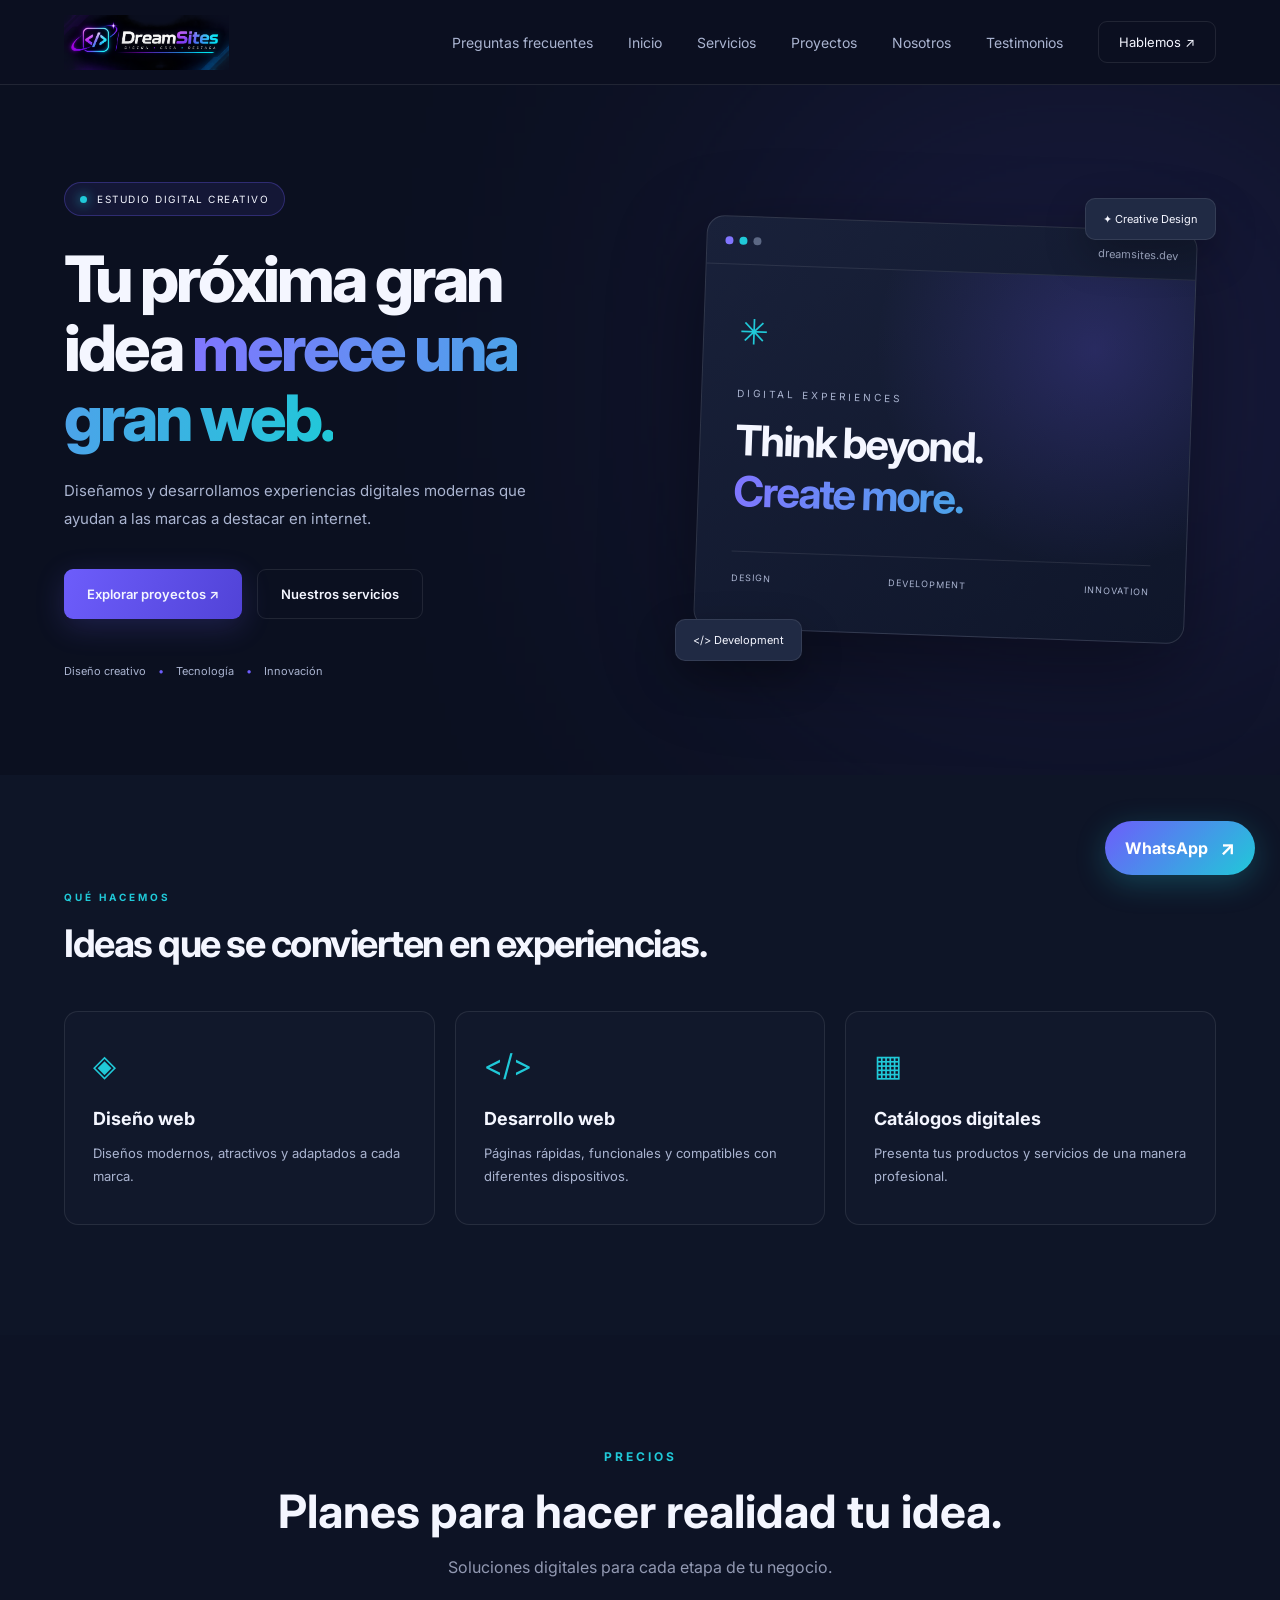
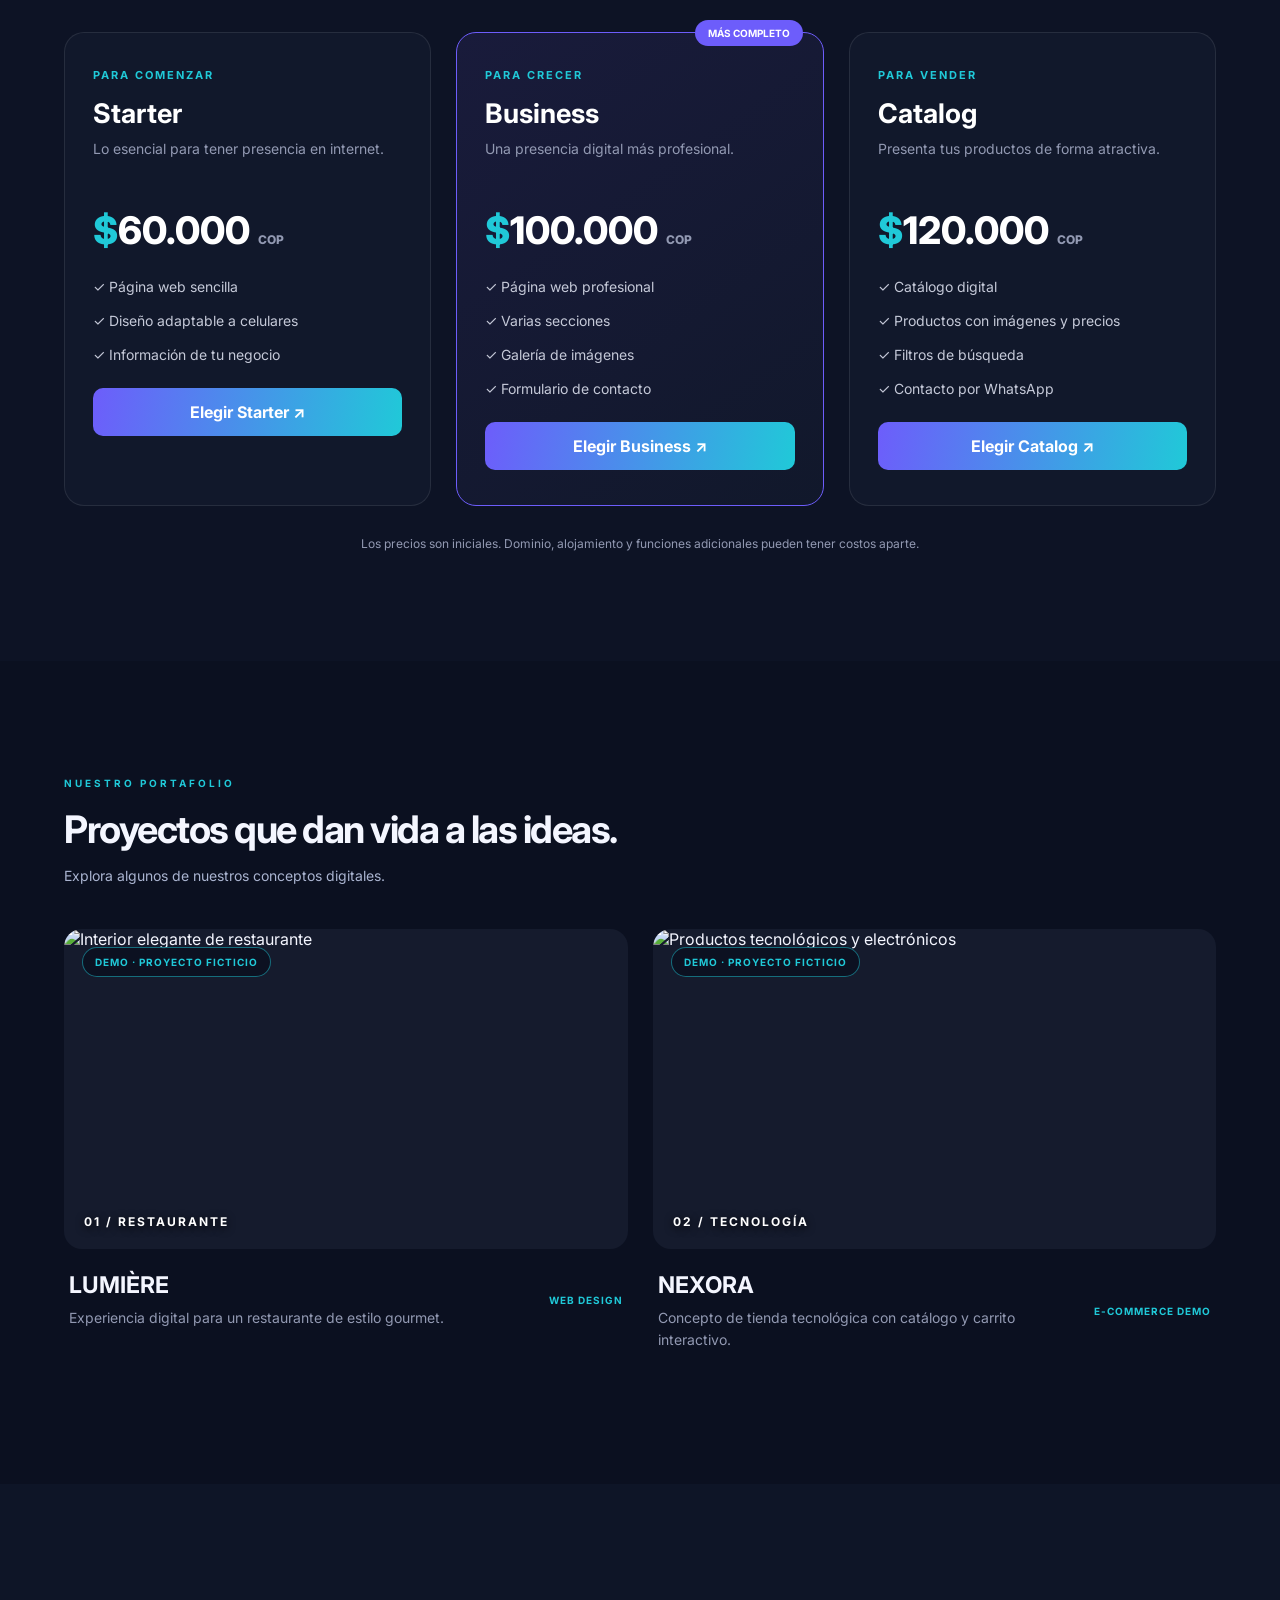
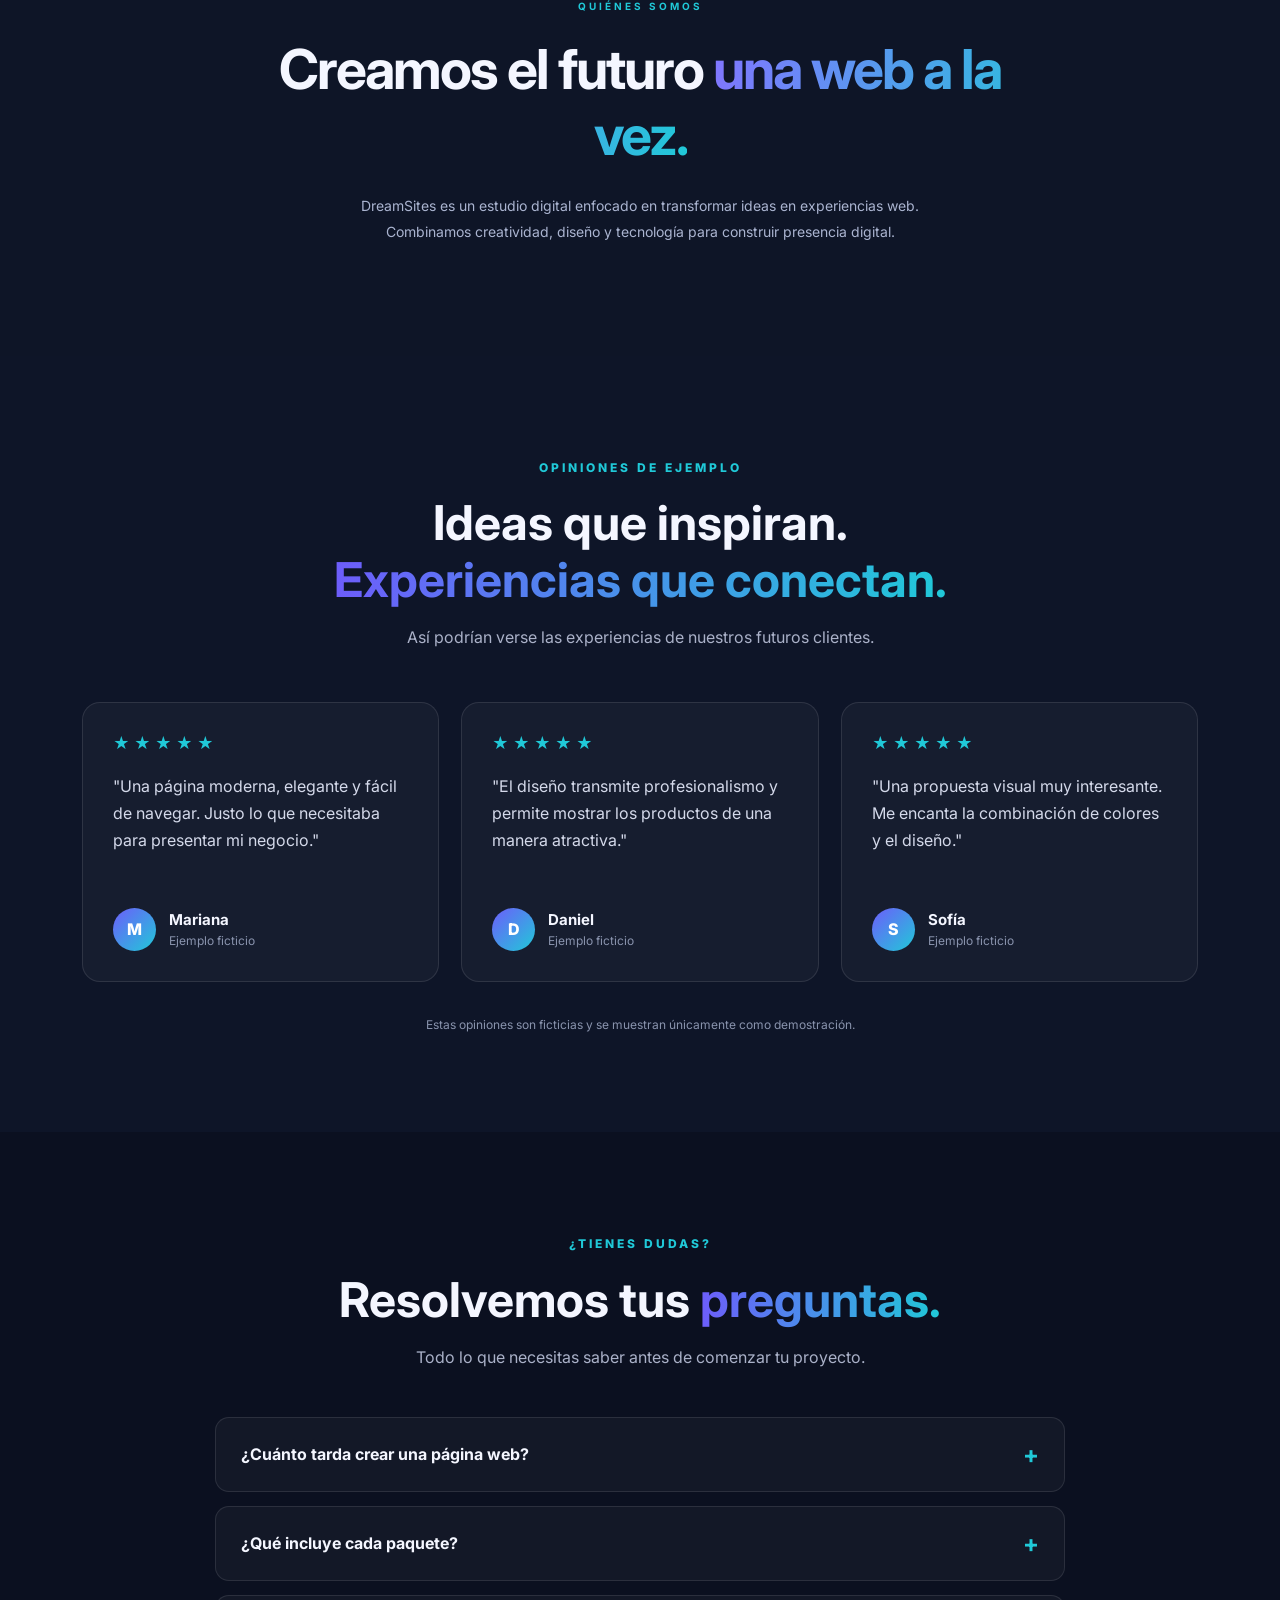
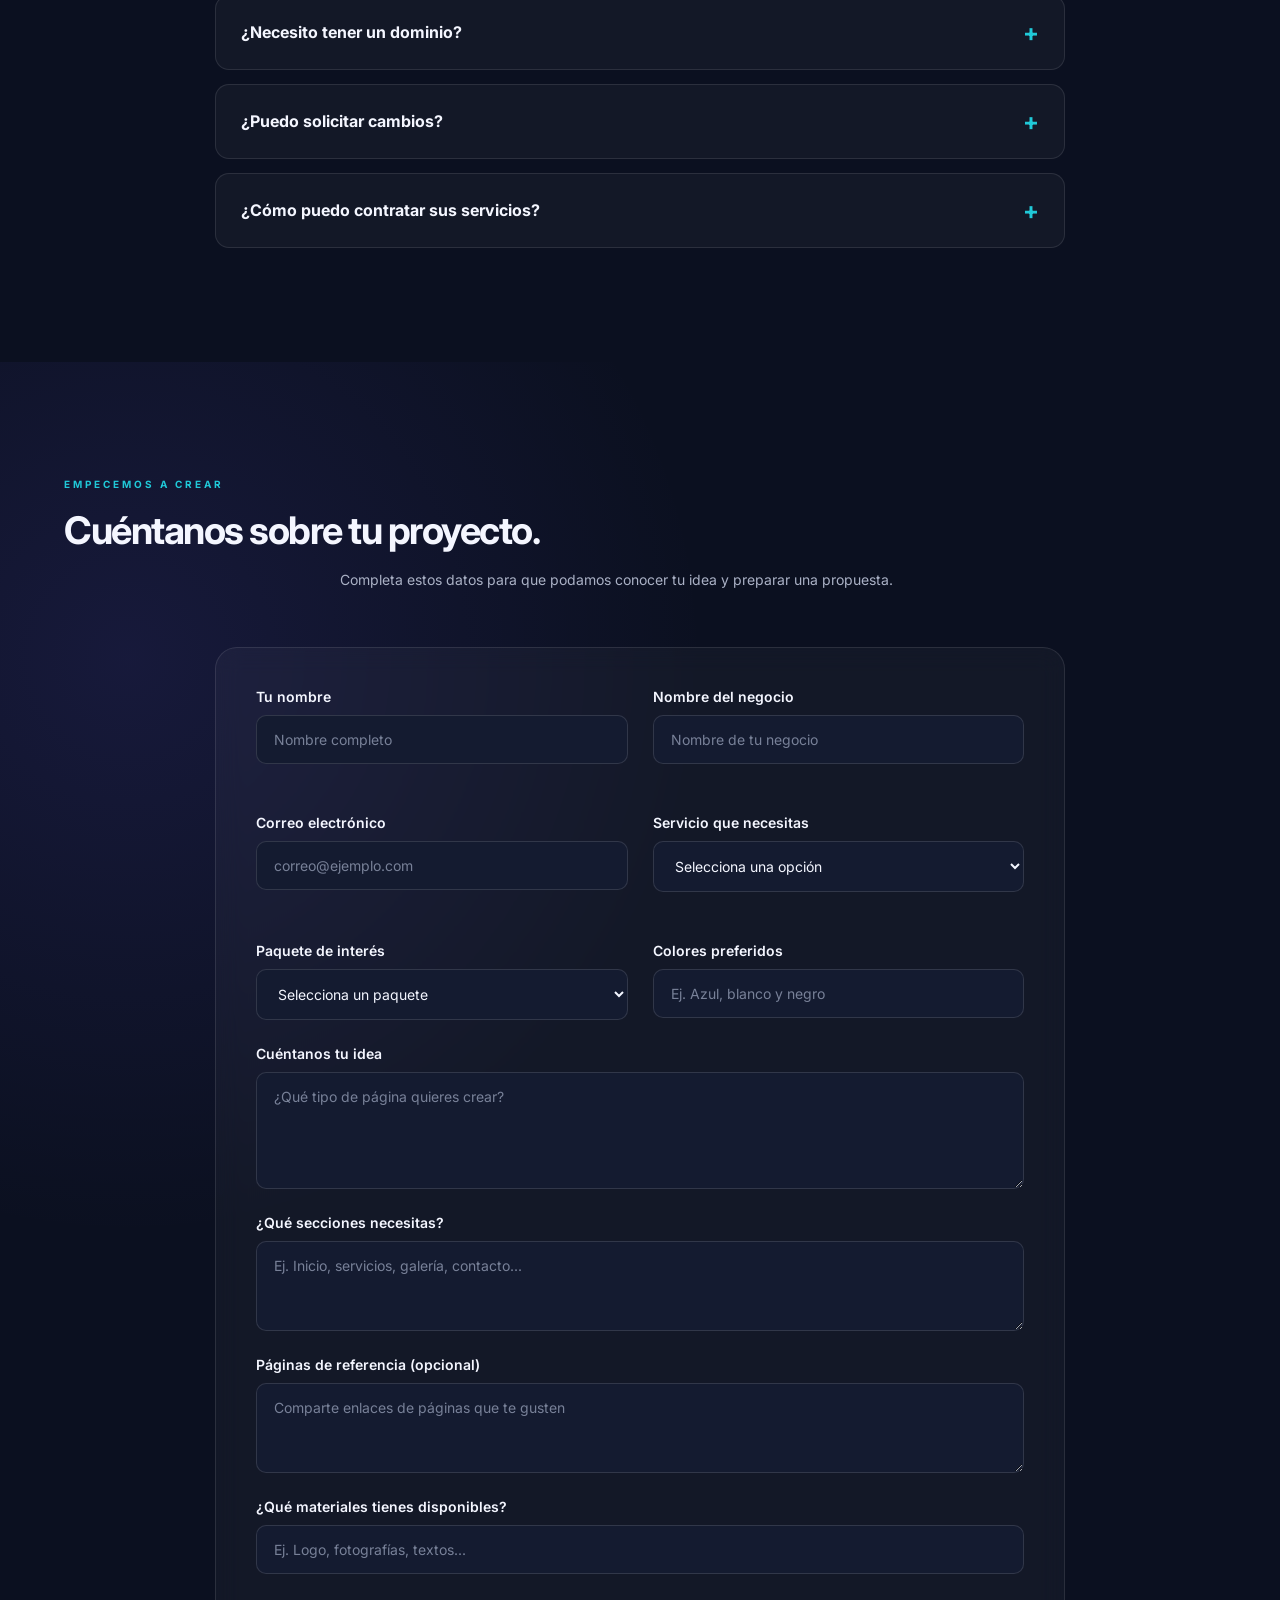
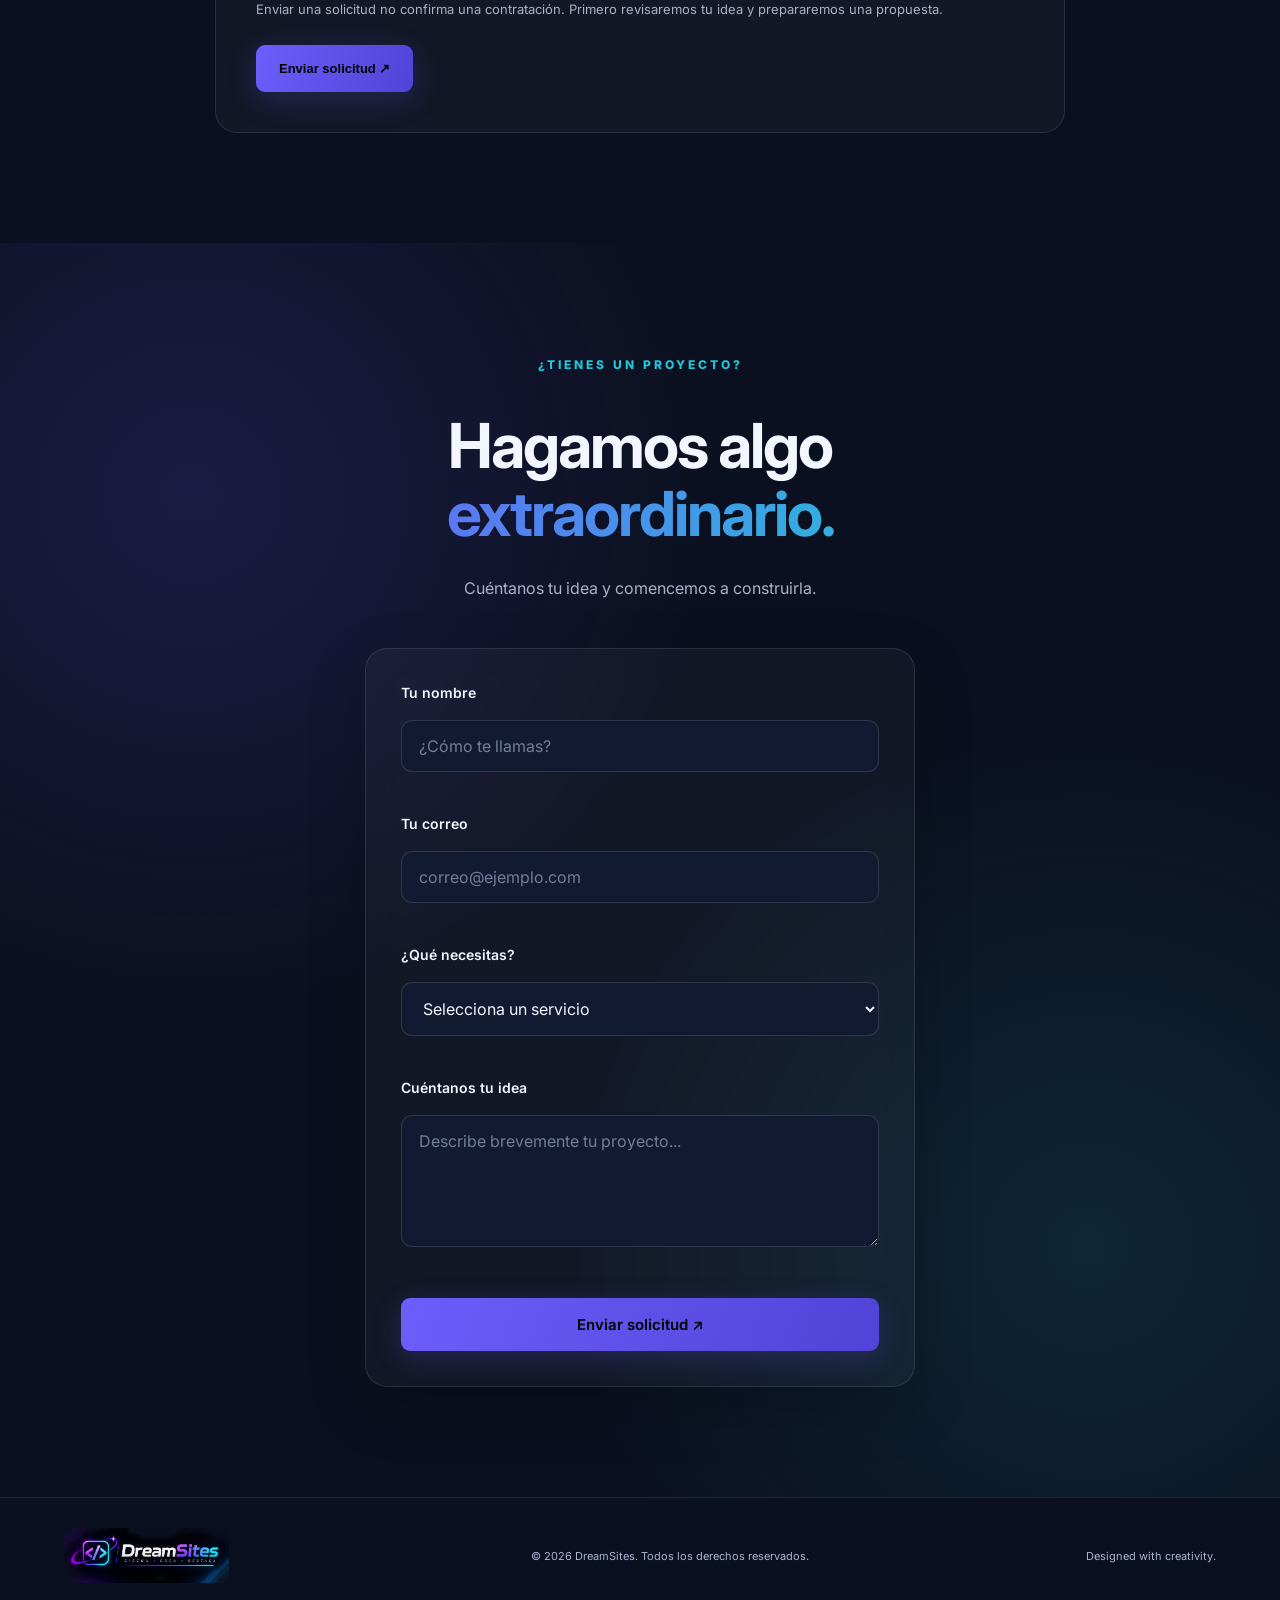
==== index.html @ 131d29bd "Add files via upload" ====
<!DOCTYPE html>
<html lang="es">

<head>
    <meta charset="UTF-8">
    <meta name="google-site-verification" content="jNovLh19y_DhCinlGGL9Z2XGXpUxKB0JKY3QW1xtzkI" />
    <meta name="viewport" content="width=device-width, initial-scale=1.0">

    <title>DreamSites | Diseño y desarrollo web</title>

    <meta name="description" content="En DreamSites diseñamos y desarrollamos páginas web modernas, profesionales y adaptadas a tu negocio. Convierte tus ideas en experiencias digitales.">

    <meta name="robots" content="index, follow">
    <meta name="author" content="DreamSites">
    <meta name="theme-color" content="#0B1020">

    <!-- Open Graph: vista previa al compartir -->
    <meta property="og:type" content="website">
    <meta property="og:title" content="DreamSites | Diseño web profesional">
    <meta property="og:description" content="Diseñamos experiencias digitales modernas para negocios y marcas.">
    <meta property="og:url" content="https://dreamsites-studio.github.io/dreamsites/">
    <meta property="og:image" content="https://dreamsites-studio.github.io/dreamsites/assets/dreamsites-logo.png">

    <!-- Icono -->
    <link rel="icon" type="image/png" href="assets/favicon.png">

    <!-- Estilos -->
    <link rel="stylesheet" href="styles.css">

    <!-- Fuentes -->
    <link rel="preconnect" href="https://fonts.googleapis.com">
    <link rel="preconnect" href="https://fonts.gstatic.com" crossorigin>
    <link href="https://fonts.googleapis.com/css2?family=Inter:wght@400;500;600;700;800&display=swap" rel="stylesheet">
</head>


<body>

    <!-- NAVBAR -->
    
<header class="navbar">
    <div class="container nav-content">

        <a href="#inicio" class="logo">
    <img src="assets/dreamsites-logo.png"
         alt="DreamSites"
         class="logo-image">
</a>
        <div class="nav-menu" id="nav-menu">

            <nav class="nav-links">
                <a href="#faq">Preguntas frecuentes</a>
                <a href="#inicio">Inicio</a>
                <a href="#servicios">Servicios</a>
                <a href="#proyectos">Proyectos</a>
                <a href="#nosotros">Nosotros</a>
                <a href="#testimonios">Testimonios</a>
            </nav>

            <a href="#contacto" class="nav-button">
                Hablemos <span>↗</span>
            </a>

        </div>

        <button class="nav-toggle"
                id="nav-toggle"
                aria-label="Abrir menú"
                aria-expanded="false"
                aria-controls="nav-menu">
            <span></span>
            <span></span>
            <span></span>
        </button>

    </div>
</header>



    <!-- HERO -->
    <main>

        <section class="hero" id="inicio">

            <div class="hero-glow"></div>

            <div class="container hero-content">

                <div class="hero-text">

                    <div class="hero-label">
                        <span class="status-dot"></span>
                        ESTUDIO DIGITAL CREATIVO
                    </div>

                    <h1>
                        Tu próxima gran idea
                        <span>merece una gran web.</span>
                    </h1>

                    <p>
                        Diseñamos y desarrollamos experiencias digitales
                        modernas que ayudan a las marcas a destacar
                        en internet.
                    </p>

                    <div class="hero-buttons">

                        <a href="#proyectos" class="primary-button">
                            Explorar proyectos ↗
                        </a>

                        <a href="#servicios" class="secondary-button">
                            Nuestros servicios
                        </a>

                    </div>

                    <div class="hero-trust">
                        Diseño creativo <span>•</span>
                        Tecnología <span>•</span>
                        Innovación
                    </div>

                </div>

                <div class="hero-visual">

                    <div class="visual-card">

                        <div class="visual-top">
                            <div class="window-dots">
                                <span></span>
                                <span></span>
                                <span></span>
                            </div>

                            <span>dreamsites.dev</span>
                        </div>

                        <div class="visual-content">

                            <div class="visual-icon">✳</div>

                            <div class="visual-small">
                                DIGITAL EXPERIENCES
                            </div>

                            <h2>Think beyond.</h2>

                            <h2 class="gradient-text">
                                Create more.
                            </h2>

                            <div class="visual-line"></div>

                            <div class="visual-bottom">
                                <span>DESIGN</span>
                                <span>DEVELOPMENT</span>
                                <span>INNOVATION</span>
                            </div>

                        </div>

                    </div>

                    <div class="floating-tag tag-one">
                        ✦ Creative Design
                    </div>

                    <div class="floating-tag tag-two">
                        &lt;/&gt; Development
                    </div>

                </div>

            </div>

        </section>


        <!-- SERVICIOS -->
        <section class="services" id="servicios">
            <div class="container">

                <div class="section-heading">
                    <span>QUÉ HACEMOS</span>
                    <h2>Ideas que se convierten en experiencias.</h2>
                </div>

                <div class="service-grid">

                    <article class="service-card">
                        <div class="service-icon">◈</div>
                        <h3>Diseño web</h3>
                        <p>Diseños modernos, atractivos y adaptados a cada marca.</p>
                    </article>

                    <article class="service-card">
                        <div class="service-icon">&lt;/&gt;</div>
                        <h3>Desarrollo web</h3>
                        <p>Páginas rápidas, funcionales y compatibles con diferentes dispositivos.</p>
                    </article>

                    <article class="service-card">
                        <div class="service-icon">▦</div>
                        <h3>Catálogos digitales</h3>
                        <p>Presenta tus productos y servicios de una manera profesional.</p>
                    </article>

                </div>

            </div>
        </section>
        

<!-- PLANES Y PRECIOS -->
<section class="pricing-section" id="precios">
    <div class="container">

        <div class="section-header">
            <span class="section-tag">PRECIOS</span>
            <h2>Planes para hacer realidad tu idea.</h2>
            <p>Soluciones digitales para cada etapa de tu negocio.</p>
        </div>

        <div class="pricing-grid">

            <article class="pricing-card">
                <span class="pricing-label">PARA COMENZAR</span>
                <h3>Starter</h3>
                <p class="pricing-description">
                    Lo esencial para tener presencia en internet.
                </p>
                <div class="pricing-price">
                    <span>$</span>60.000
                    <small>COP</small>
                </div>
                <ul>
                    <li>✓ Página web sencilla</li>
                    <li>✓ Diseño adaptable a celulares</li>
                    <li>✓ Información de tu negocio</li>
                </ul>
                <a href="#contacto" class="pricing-button">
                    Elegir Starter ↗
                </a>
            </article>

            <article class="pricing-card featured">
                <span class="pricing-badge">MÁS COMPLETO</span>
                <span class="pricing-label">PARA CRECER</span>
                <h3>Business</h3>
                <p class="pricing-description">
                    Una presencia digital más profesional.
                </p>
                <div class="pricing-price">
                    <span>$</span>100.000
                    <small>COP</small>
                </div>
                <ul>
                    <li>✓ Página web profesional</li>
                    <li>✓ Varias secciones</li>
                    <li>✓ Galería de imágenes</li>
                    <li>✓ Formulario de contacto</li>
                </ul>
                <a href="#contacto" class="pricing-button">
                    Elegir Business ↗
                </a>
            </article>

            <article class="pricing-card">
                <span class="pricing-label">PARA VENDER</span>
                <h3>Catalog</h3>
                <p class="pricing-description">
                    Presenta tus productos de forma atractiva.
                </p>
                <div class="pricing-price">
                    <span>$</span>120.000
                    <small>COP</small>
                </div>
                <ul>
                    <li>✓ Catálogo digital</li>
                    <li>✓ Productos con imágenes y precios</li>
                    <li>✓ Filtros de búsqueda</li>
                    <li>✓ Contacto por WhatsApp</li>
                </ul>
                <a href="#contacto" class="pricing-button">
                    Elegir Catalog ↗
                </a>
            </article>

        </div>

        <p class="pricing-note">
            Los precios son iniciales. Dominio, alojamiento y funciones
            adicionales pueden tener costos aparte.
        </p>

    </div>
</section>



        
<!-- PORTAFOLIO -->
<section class="projects" id="proyectos">
    <div class="container">

        <div class="section-heading">
            <span>NUESTRO PORTAFOLIO</span>
            <h2>Proyectos que dan vida a las ideas.</h2>
            <p>Explora algunos de nuestros conceptos digitales.</p>
        </div>

        <div class="projects-grid">

            <!-- LUMIÈRE -->
            <article class="project-card">

                <a
                    href="https://dreamsites-studio.github.io/dreamsites/restaurante/"
                    target="_blank"
                    rel="noopener noreferrer"
                    class="portfolio-link"
                >
                    <div class="portfolio-image">
                        <img
                            src="https://images.unsplash.com/photo-1414235077428-338989a2e8c0?w=1000"
                            alt="Interior elegante de restaurante"
                        >

                        <span class="demo-label">
                            DEMO · PROYECTO FICTICIO
                        </span>

                        <span class="portfolio-number">01 / RESTAURANTE</span>

                        <div class="portfolio-overlay">
                            <span>Ver proyecto ↗</span>
                        </div>
                    </div>
                </a>

                <div class="portfolio-info">
                    <div>
                        <h3>LUMIÈRE</h3>
                        <p>
                            Experiencia digital para un restaurante
                            de estilo gourmet.
                        </p>
                    </div>
                    <span class="portfolio-category">WEB DESIGN</span>
                </div>

            </article>

            <!-- NEXORA -->
            <article class="project-card">

                <a
                    href="https://dreamsites-studio.github.io/dreamsites/nexora/"
                    target="_blank"
                    rel="noopener noreferrer"
                    class="portfolio-link"
                >
                    <div class="portfolio-image">
                        <img
                            src="https://images.unsplash.com/photo-1498049794561-7780e7231661?w=1000"
                            alt="Productos tecnológicos y electrónicos"
                        >

                        <span class="demo-label">
                            DEMO · PROYECTO FICTICIO
                        </span>

                        <span class="portfolio-number">02 / TECNOLOGÍA</span>

                        <div class="portfolio-overlay">
                            <span>Ver proyecto ↗</span>
                        </div>
                    </div>
                </a>

                <div class="portfolio-info">
                    <div>
                        <h3>NEXORA</h3>
                        <p>
                            Concepto de tienda tecnológica con
                            catálogo y carrito interactivo.
                        </p>
                    </div>
                    <span class="portfolio-category">E-COMMERCE DEMO</span>
                </div>

            </article>

        </div>

    </div>
</section>



        <!-- NOSOTROS -->
        <section class="about" id="nosotros">
            <div class="container about-content">

                <span>QUIÉNES SOMOS</span>

                <h2>
                    Creamos el futuro
                    <span>una web a la vez.</span>
                </h2>

                <p>
                    DreamSites es un estudio digital enfocado en
                    transformar ideas en experiencias web.
                    Combinamos creatividad, diseño y tecnología
                    para construir presencia digital.
                </p>

            </div>
        </section>


        <!-- CONTACTO -->
        
<section class="testimonials" id="testimonios">
    <div class="container">

        <div class="testimonials-heading">
            <span>OPINIONES DE EJEMPLO</span>
            <h2>Ideas que inspiran.<br>
                <span>Experiencias que conectan.</span>
            </h2>
            <p>Así podrían verse las experiencias de nuestros futuros clientes.</p>
        </div>

        <div class="testimonials-grid">

            <article class="testimonial-card">
                <div class="testimonial-stars">★★★★★</div>
                <p>
                    "Una página moderna, elegante y fácil de navegar.
                    Justo lo que necesitaba para presentar mi negocio."
                </p>
                <div class="testimonial-author">
                    <div class="testimonial-avatar">M</div>
                    <div>
                        <h3>Mariana</h3>
                        <span>Ejemplo ficticio</span>
                    </div>
                </div>
            </article>

            <article class="testimonial-card">
                <div class="testimonial-stars">★★★★★</div>
                <p>
                    "El diseño transmite profesionalismo y permite
                    mostrar los productos de una manera atractiva."
                </p>
                <div class="testimonial-author">
                    <div class="testimonial-avatar">D</div>
                    <div>
                        <h3>Daniel</h3>
                        <span>Ejemplo ficticio</span>
                    </div>
                </div>
            </article>

            <article class="testimonial-card">
                <div class="testimonial-stars">★★★★★</div>
                <p>
                    "Una propuesta visual muy interesante.
                    Me encanta la combinación de colores y el diseño."
                </p>
                <div class="testimonial-author">
                    <div class="testimonial-avatar">S</div>
                    <div>
                        <h3>Sofía</h3>
                        <span>Ejemplo ficticio</span>
                    </div>
                </div>
            </article>

        </div>

        <p class="testimonial-notice">
            Estas opiniones son ficticias y se muestran únicamente como demostración.
        </p>

    </div>
</section>

<section class="faq" id="faq">
    <div class="container">

        <div class="faq-heading">
            <span>¿TIENES DUDAS?</span>
            <h2>Resolvemos tus <span>preguntas.</span></h2>
            <p>Todo lo que necesitas saber antes de comenzar tu proyecto.</p>
        </div>

        <div class="faq-list">

            <details class="faq-item">
                <summary>¿Cuánto tarda crear una página web?</summary>
                <p>
                    Depende de la complejidad del proyecto y del contenido.
                    Antes de comenzar, acordaremos un plazo de entrega.
                </p>
            </details>

            <details class="faq-item">
                <summary>¿Qué incluye cada paquete?</summary>
                <p>
                    Cada paquete tiene diferentes características.
                    Puedes consultar nuestra sección de precios para conocer
                    los servicios incluidos.
                </p>
            </details>

            <details class="faq-item">
                <summary>¿Necesito tener un dominio?</summary>
                <p>
                    No necesariamente. Podemos comenzar con una dirección
                    gratuita. Si deseas un dominio propio, su costo se cotiza
                    por separado.
                </p>
            </details>

            <details class="faq-item">
                <summary>¿Puedo solicitar cambios?</summary>
                <p>
                    ¡Claro! Podemos acordar revisiones y ajustes durante
                    el desarrollo del proyecto.
                </p>
            </details>

            <details class="faq-item">
                <summary>¿Cómo puedo contratar sus servicios?</summary>
                <p>
                    Puedes escribirnos mediante nuestro formulario de contacto
                    o el botón de WhatsApp para conversar sobre tu idea.
                </p>
            </details>

        </div>

    </div>
</section>


<!-- FORMULARIO DE PROYECTOS -->
<section class="project-request" id="nuevo-proyecto">
    <div class="container">

        <div class="section-heading">
            <span>EMPECEMOS A CREAR</span>
            <h2>Cuéntanos sobre tu proyecto.</h2>
            <p>
                Completa estos datos para que podamos conocer
                tu idea y preparar una propuesta.
            </p>
        </div>

        <form class="project-form" id="project-form">

            <div class="form-grid">

                <div class="form-group">
                    <label for="project-client">Tu nombre</label>
                    <input type="text" id="project-client"
                        placeholder="Nombre completo" required>
                </div>

                <div class="form-group">
                    <label for="project-business">Nombre del negocio</label>
                    <input type="text" id="project-business"
                        placeholder="Nombre de tu negocio">
                </div>

                <div class="form-group">
                    <label for="project-email">Correo electrónico</label>
                    <input type="email" id="project-email"
                        placeholder="correo@ejemplo.com" required>
                </div>

                <div class="form-group">
                    <label for="project-service">Servicio que necesitas</label>
                    <select id="project-service" required>
                        <option value="">Selecciona una opción</option>
                        <option value="Diseño web">Diseño web</option>
                        <option value="Desarrollo web">Desarrollo web</option>
                        <option value="Catálogo digital">Catálogo digital</option>
                        <option value="Otro">Otro</option>
                    </select>
                </div>

                <div class="form-group">
                    <label for="project-package">Paquete de interés</label>
                    <select id="project-package" required>
                        <option value="">Selecciona un paquete</option>
                        <option value="Starter">Starter</option>
                        <option value="Business">Business</option>
                        <option value="Catalog">Catalog</option>
                        <option value="No estoy seguro">No estoy seguro</option>
                    </select>
                </div>

                <div class="form-group">
                    <label for="project-colors">Colores preferidos</label>
                    <input type="text" id="project-colors"
                        placeholder="Ej. Azul, blanco y negro">
                </div>

            </div>

            <div class="form-group">
                <label for="project-description">
                    Cuéntanos tu idea
                </label>
                <textarea id="project-description" rows="5"
                    placeholder="¿Qué tipo de página quieres crear?"
                    required></textarea>
            </div>

            <div class="form-group">
                <label for="project-sections">
                    ¿Qué secciones necesitas?
                </label>
                <textarea id="project-sections" rows="3"
                    placeholder="Ej. Inicio, servicios, galería, contacto..."></textarea>
            </div>

            <div class="form-group">
                <label for="project-references">
                    Páginas de referencia (opcional)
                </label>
                <textarea id="project-references" rows="2"
                    placeholder="Comparte enlaces de páginas que te gusten"></textarea>
            </div>

            <div class="form-group">
                <label for="project-materials">
                    ¿Qué materiales tienes disponibles?
                </label>
                <input type="text" id="project-materials"
                    placeholder="Ej. Logo, fotografías, textos...">
            </div>

            <p class="form-notice">
                Enviar una solicitud no confirma una contratación.
                Primero revisaremos tu idea y prepararemos una propuesta.
            </p>

            <button type="submit" class="primary-button">
                Enviar solicitud ↗
            </button>

        </form>
    </div>
</section>


<section class="contact" id="contacto">
    <div class="container contact-content">

        <span>¿TIENES UN PROYECTO?</span>

        <h2>
            Hagamos algo
            <span>extraordinario.</span>
        </h2>

        <p>Cuéntanos tu idea y comencemos a construirla.</p>

        <form class="contact-form" id="contact-form">

            <div class="form-group">
                <label for="client-name">Tu nombre</label>
                <input
                    type="text"
                    id="client-name"
                    placeholder="¿Cómo te llamas?"
                    required
                >
            </div>

            <div class="form-group">
                <label for="client-email">Tu correo</label>
                <input
                    type="email"
                    id="client-email"
                    placeholder="correo@ejemplo.com"
                    required
                >
            </div>

            <div class="form-group">
                <label for="project-type">¿Qué necesitas?</label>
                <select id="project-type" required>
                    <option value="">Selecciona un servicio</option>
                    <option value="Diseño web">Diseño web</option>
                    <option value="Desarrollo web">Desarrollo web</option>
                    <option value="Catálogo digital">Catálogo digital</option>
                    <option value="Otro proyecto">Otro proyecto</option>
                </select>
            </div>

            <div class="form-group">
                <label for="client-message">Cuéntanos tu idea</label>
                <textarea
                    id="client-message"
                    rows="5"
                    placeholder="Describe brevemente tu proyecto..."
                    required
                ></textarea>
            </div>

            <button type="submit" class="primary-button">
                Enviar solicitud ↗
            </button>

        </form>

    </div>
</section>


    </main>


    <!-- FOOTER -->
    <footer class="footer">
        <div class="container footer-content">

            <a href="#inicio" class="logo">
    <img src="assets/dreamsites-logo.png"
         alt="DreamSites"
         class="logo-image">



</a>

            <p>© 2026 DreamSites. Todos los derechos reservados.</p>

            <span>Designed with creativity.</span>

        </div>
    </footer>

    <script src="script.js"></script>

<a
    href="https://wa.me/573053155801?text=Hola%2C%20quiero%20informaci%C3%B3n%20sobre%20sus%20servicios."
    class="whatsapp-float"
    target="_blank"
    rel="noopener noreferrer"
    aria-label="Contactar por WhatsApp"
>
    <span>WhatsApp</span>
    <strong>↗</strong>
</a>

</body>
</html>
---- styles.css ----
/* =========================
   DREAMSITES - MAIN STYLES
========================= */

:root {
    --background: #0B1020;
    --surface: #11182B;
    --primary: #6D5DFB;
    --cyan: #20C9D8;
    --text: #F4F6FF;
    --muted: #AAB4D0;
    --border: rgba(255,255,255,0.09);
}

* {
    margin: 0;
    padding: 0;
    box-sizing: border-box;
}

html {
    scroll-behavior: smooth;
}

body {
    background: var(--background);
    color: var(--text);
    font-family: 'Inter', sans-serif;
    overflow-x: hidden;
}

a {
    text-decoration: none;
    color: inherit;
}

.container {
    width: min(1160px, 90%);
    margin: auto;
}

/* NAVBAR */

.navbar {
    height: 85px;
    display: flex;
    align-items: center;
    border-bottom: 1px solid var(--border);
    position: relative;
    z-index: 10;
    background: rgba(11,16,32,0.85);
}

.nav-content {
    display: flex;
    align-items: center;
    justify-content: space-between;
}

.logo {
    display: flex;
    align-items: center;
    gap: 10px;
    font-size: 23px;
    font-weight: 800;
    letter-spacing: -1px;
}

.logo-icon {
    background: linear-gradient(135deg, var(--primary), var(--cyan));
    color: white;
    padding: 9px;
    border-radius: 10px;
    font-size: 15px;
}

.nav-links {
    display: flex;
    gap: 35px;
    color: var(--muted);
    font-size: 14px;
}

.nav-links a {
    transition: color 0.3s;
}

.nav-links a:hover {
    color: white;
}

.nav-button {
    padding: 12px 20px;
    border: 1px solid var(--border);
    border-radius: 9px;
    font-size: 13px;
    transition: 0.3s;
}

.nav-button:hover {
    background: var(--primary);
    border-color: var(--primary);
}

/* HERO */

.hero {
    min-height: 690px;
    display: flex;
    align-items: center;
    position: relative;
    overflow: hidden;
}

.hero-glow {
    position: absolute;
    width: 600px;
    height: 600px;
    background: var(--primary);
    filter: blur(180px);
    opacity: 0.17;
    right: -100px;
    top: 0;
    pointer-events: none;
}

.hero-content {
    display: grid;
    grid-template-columns: 1fr 1fr;
    align-items: center;
    gap: 70px;
    position: relative;
    z-index: 1;
}

.hero-label {
    display: inline-flex;
    align-items: center;
    gap: 10px;
    padding: 10px 15px;
    background: rgba(109,93,251,0.10);
    border: 1px solid rgba(109,93,251,0.3);
    border-radius: 50px;
    font-size: 10px;
    letter-spacing: 1.5px;
    margin-bottom: 28px;
}

.status-dot {
    width: 7px;
    height: 7px;
    background: var(--cyan);
    border-radius: 50%;
    box-shadow: 0 0 12px var(--cyan);
}

.hero h1 {
    font-size: clamp(42px, 5vw, 65px);
    line-height: 1.08;
    letter-spacing: -3px;
    font-weight: 800;
}

.hero h1 span,
.gradient-text,
.about h2 span,
.contact h2 span {
    background: linear-gradient(100deg, #8175FF, #20C9D8);
    -webkit-background-clip: text;
    background-clip: text;
    color: transparent;
}

.hero-text > p {
    margin-top: 25px;
    color: var(--muted);
    font-size: 15px;
    line-height: 1.9;
    max-width: 490px;
}

.hero-buttons {
    display: flex;
    gap: 15px;
    margin-top: 35px;
    flex-wrap: wrap;
}

.primary-button,
.secondary-button {
    display: inline-flex;
    align-items: center;
    justify-content: center;
    padding: 16px 23px;
    border-radius: 9px;
    font-size: 13px;
    font-weight: 600;
    transition: 0.3s;
}

.primary-button {
    background: linear-gradient(110deg, var(--primary), #5143D7);
    box-shadow: 0 8px 30px rgba(109,93,251,0.2);
}

.primary-button:hover {
    transform: translateY(-4px);
    box-shadow: 0 12px 35px rgba(109,93,251,0.4);
}

.secondary-button {
    border: 1px solid var(--border);
}

.secondary-button:hover {
    border-color: var(--primary);
    background: rgba(109,93,251,0.1);
}

.hero-trust {
    margin-top: 45px;
    font-size: 11px;
    color: var(--muted);
    display: flex;
    gap: 12px;
    flex-wrap: wrap;
}

.hero-trust span {
    color: var(--primary);
}

/* HERO VISUAL */

.hero-visual {
    position: relative;
    padding: 25px;
}

.visual-card {
    background: linear-gradient(145deg, #19213A, #0F162A);
    border: 1px solid rgba(255,255,255,0.12);
    border-radius: 18px;
    overflow: hidden;
    box-shadow: 0 30px 90px rgba(0,0,0,0.4);
    transform: rotate(2deg);
    transition: transform 0.4s;
}

.visual-card:hover {
    transform: rotate(0deg) translateY(-5px);
}

.visual-top {
    height: 48px;
    border-bottom: 1px solid var(--border);
    display: flex;
    align-items: center;
    justify-content: space-between;
    padding: 0 18px;
    color: var(--muted);
    font-size: 11px;
}

.window-dots {
    display: flex;
    gap: 6px;
}

.window-dots span {
    width: 8px;
    height: 8px;
    background: #8175FF;
    border-radius: 50%;
}

.window-dots span:nth-child(2) {
    background: var(--cyan);
}

.window-dots span:nth-child(3) {
    background: #5C6884;
}

.visual-content {
    min-height: 340px;
    padding: 45px 35px;
    background:
        radial-gradient(circle at 80% 20%, rgba(109,93,251,0.23), transparent 45%);
}

.visual-icon {
    font-size: 35px;
    color: var(--cyan);
    margin-bottom: 35px;
}

.visual-small {
    font-size: 10px;
    letter-spacing: 3px;
    color: var(--muted);
    margin-bottom: 15px;
}

.visual-content h2 {
    font-size: 42px;
    letter-spacing: -2px;
}

.visual-line {
    height: 1px;
    background: var(--border);
    margin: 35px 0 20px;
}

.visual-bottom {
    display: flex;
    justify-content: space-between;
    gap: 8px;
    font-size: 9px;
    letter-spacing: 1px;
    color: var(--muted);
}

.floating-tag {
    position: absolute;
    padding: 13px 17px;
    background: #202A44;
    border: 1px solid var(--border);
    border-radius: 10px;
    font-size: 11px;
    box-shadow: 0 15px 40px rgba(0,0,0,0.3);
    animation: float 4s ease-in-out infinite;
}

.tag-one {
    top: 0;
    right: 0;
}

.tag-two {
    bottom: 0;
    left: 0;
    animation-delay: 1s;
}

@keyframes float {
    0%, 100% {
        transform: translateY(0);
    }
    50% {
        transform: translateY(-12px);
    }
}

/* SECTION HEADINGS */

.services,
.projects,
.about,
.contact {
    padding: 110px 0;
}

.section-heading {
    margin-bottom: 45px;
}

.section-heading > span,
.about-content > span,
.contact-content > span {
    color: var(--cyan);
    font-size: 10px;
    letter-spacing: 3px;
    font-weight: 700;
}

.section-heading h2 {
    font-size: 38px;
    letter-spacing: -1.5px;
    margin-top: 15px;
}

.section-heading p {
    color: var(--muted);
    margin-top: 15px;
    font-size: 14px;
}

/* SERVICES */

.services {
    background: #0E1527;
}

.service-grid {
    display: grid;
    grid-template-columns: repeat(3, 1fr);
    gap: 20px;
}

.service-card {
    background: var(--surface);
    border: 1px solid var(--border);
    padding: 35px 28px;
    border-radius: 14px;
    transition: 0.3s;
}

.service-card:hover {
    transform: translateY(-8px);
    border-color: var(--primary);
}

.service-icon {
    font-size: 30px;
    color: var(--cyan);
    margin-bottom: 25px;
}

.service-card h3 {
    font-size: 18px;
    margin-bottom: 13px;
}

.service-card p {
    color: var(--muted);
    font-size: 13px;
    line-height: 1.8;
}

/* PROJECTS */

.projects-grid {
    display: grid;
    grid-template-columns: repeat(2, 1fr);
    gap: 25px;
}

.project-card > h3 {
    font-size: 17px;
    margin-top: 20px;
}

.project-card > p {
    color: var(--muted);
    font-size: 13px;
    margin-top: 8px;
}

.project-image {
    min-height: 270px;
    border-radius: 14px;
    padding: 30px;
    display: flex;
    flex-direction: column;
    justify-content: center;
    overflow: hidden;
    transition: 0.3s;
}

.project-image:hover {
    transform: scale(1.02);
}

.project-image > span {
    font-size: 10px;
    letter-spacing: 2px;
    margin-bottom: 20px;
}

.project-image h3 {
    font-size: 38px;
    letter-spacing: -2px;
}

.project-one {
    background:
        radial-gradient(circle at 80% 20%, #E9A35C, transparent 35%),
        linear-gradient(135deg, #533D37, #211B28);
}

.project-two {
    background:
        radial-gradient(circle at 80% 20%, #6D5DFB, transparent 40%),
        linear-gradient(135deg, #242D57, #10172B);
}

/* ABOUT */

.about {
    background: #0E1527;
}

.about-content {
    text-align: center;
    max-width: 780px;
}

.about h2,
.contact h2 {
    font-size: clamp(35px, 5vw, 55px);
    letter-spacing: -2px;
    line-height: 1.2;
    margin-top: 22px;
}

.about p,
.contact p {
    color: var(--muted);
    line-height: 1.9;
    font-size: 14px;
    margin: 25px auto 0;
    max-width: 580px;
}

/* CONTACT */

.contact {
    text-align: center;
}

.contact .primary-button {
    margin-top: 35px;
}

/* FOOTER */

.footer {
    border-top: 1px solid var(--border);
    padding: 30px 0;
}

.footer-content {
    display: flex;
    align-items: center;
    justify-content: space-between;
    gap: 20px;
}

.footer-content p,
.footer-content > span {
    color: var(--muted);
    font-size: 11px;
}

/* RESPONSIVE */

@media (max-width: 850px) {

    .hero-content {
        grid-template-columns: 1fr;
        gap: 60px;
        padding-top: 80px;
        padding-bottom: 80px;
    }

    .hero-visual {
        max-width: 550px;
        width: 100%;
        margin: auto;
    }

    .service-grid {
        grid-template-columns: 1fr;
    }

    .nav-links {
        gap: 15px;
    }

}

@media (max-width: 600px) {

    .navbar {
        height: auto;
        padding: 20px 0;
    }

    .nav-content {
        flex-wrap: wrap;
        gap: 20px;
    }

    .nav-links {
        order: 3;
        width: 100%;
        justify-content: space-between;
        font-size: 11px;
    }

    .nav-button {
        padding: 10px 13px;
        font-size: 11px;
    }

    .hero h1 {
        font-size: 43px;
    }

    .visual-content h2 {
        font-size: 32px;
    }

    .visual-bottom {
        font-size: 7px;
    }

    .projects-grid {
        grid-template-columns: 1fr;
    }

    .section-heading h2 {
        font-size: 30px;
    }

    .footer-content {
        flex-direction: column;
        text-align: center;
    }

}

/* =========================
   INTERACTIVE ANIMATIONS
========================= */

.reveal {
    opacity: 0;
    transform: translateY(35px);
    transition:
        opacity 0.8s ease,
        transform 0.8s ease;
}

.reveal.visible {
    opacity: 1;
    transform: translateY(0);
}

/* Efecto de luz en tarjetas */

.service-card {
    position: relative;
    overflow: hidden;
}

.service-card::before {
    content: "";
    position: absolute;
    width: 180px;
    height: 180px;
    left: var(--mouse-x, -200px);
    top: var(--mouse-y, -200px);
    transform: translate(-50%, -50%);
    background: radial-gradient(
        circle,
        rgba(109,93,251,0.15),
        transparent 70%
    );
    pointer-events: none;
}

/* Accesibilidad: reducir movimiento */

@media (prefers-reduced-motion: reduce) {
    *,
    *::before,
    *::after {
        animation-duration: 0.01ms !important;
        transition-duration: 0.01ms !important;
        scroll-behavior: auto !important;
    }
}
.floating-tag {
    animation: none !important;
}

/* =========================
   DREAMSITES - MOBILE MENU
========================= */

.nav-menu {
    display: flex;
    align-items: center;
    gap: 35px;
}

.nav-toggle {
    display: none;
    width: 42px;
    height: 42px;
    background: transparent;
    border: 1px solid rgba(255,255,255,0.12);
    border-radius: 10px;
    cursor: pointer;
    flex-direction: column;
    justify-content: center;
    align-items: center;
    gap: 5px;
}

.nav-toggle span {
    display: block;
    width: 19px;
    height: 2px;
    background: #ffffff;
    border-radius: 5px;
    transition: 0.3s;
}

@media (max-width: 768px) {

    .nav-content {
        position: relative;
    }

    .nav-toggle {
        display: flex;
    }

    .nav-menu {
        display: none;
        position: absolute;
        top: calc(100% + 12px);
        left: 0;
        right: 0;
        padding: 22px;
        background: #11172b;
        border: 1px solid rgba(255,255,255,0.12);
        border-radius: 15px;
        flex-direction: column;
        align-items: stretch;
        gap: 22px;
        z-index: 1000;
        box-shadow: 0 15px 35px rgba(0,0,0,0.3);
    }

    .nav-menu.active {
        display: flex;
    }

    .nav-links {
        display: flex;
        flex-direction: column;
        gap: 20px;
    }

    .nav-links a {
        display: block;
    }

    .nav-button {
        text-align: center;
    }

    /* Animación del botón */

    .nav-toggle.active span:nth-child(1) {
        transform: translateY(7px) rotate(45deg);
    }

    .nav-toggle.active span:nth-child(2) {
        opacity: 0;
    }

    .nav-toggle.active span:nth-child(3) {
        transform: translateY(-7px) rotate(-45deg);
    }
}

/* =========================
   CONTACT FORM
========================= */

.contact-form {
    width: 100%;
    max-width: 550px;
    margin: 35px auto 0;
    display: flex;
    flex-direction: column;
    gap: 20px;
    text-align: left;
}

.form-group {
    display: flex;
    flex-direction: column;
    gap: 9px;
}

.form-group label {
    color: #F4F6FF;
    font-size: 14px;
    font-weight: 600;
}

.form-group input,
.form-group select,
.form-group textarea {
    width: 100%;
    padding: 15px;
    border: 1px solid rgba(255,255,255,0.12);
    border-radius: 10px;
    background: #11172b;
    color: #F4F6FF;
    font-family: inherit;
    font-size: 14px;
    outline: none;
    transition: 0.3s;
}

.form-group input:focus,
.form-group select:focus,
.form-group textarea:focus {
    border-color: #6D5DFB;
    box-shadow: 0 0 0 3px rgba(109,93,251,0.15);
}

.form-group textarea {
    resize: vertical;
}

.form-group input::placeholder,
.form-group textarea::placeholder {
    color: #858ba3;
}

.contact-form button {
    cursor: pointer;
    border: none;
    font-family: inherit;
    font-size: 15px;
}

/* PRICING - DREAMSITES */

.pricing-section {
    padding: 110px 0;
    background: #0d1325;
}

.pricing-section .section-header {
    text-align: center;
    margin-bottom: 55px;
}

.pricing-section .section-tag {
    color: #20c9d8;
    font-size: 12px;
    font-weight: 700;
    letter-spacing: 3px;
}

.pricing-section .section-header h2 {
    font-size: clamp(30px, 5vw, 46px);
    margin: 18px 0;
    color: #f4f6ff;
}

.pricing-section .section-header p {
    color: #9299b2;
}

.pricing-grid {
    display: grid;
    grid-template-columns: repeat(3, 1fr);
    gap: 25px;
    align-items: stretch;
}

.pricing-card {
    position: relative;
    padding: 35px 28px;
    border: 1px solid rgba(255,255,255,.09);
    border-radius: 20px;
    background: #11182b;
    transition: transform .3s, border-color .3s;
}

.pricing-card:hover {
    transform: translateY(-8px);
    border-color: #6d5dfb;
}

.pricing-card.featured {
    border-color: #6d5dfb;
    background: linear-gradient(145deg, #191b3b, #11182b);
}

.pricing-label {
    display: block;
    color: #20c9d8;
    font-size: 11px;
    font-weight: 700;
    letter-spacing: 2px;
    margin-bottom: 15px;
}

.pricing-card h3 {
    color: #fff;
    font-size: 27px;
    margin-bottom: 10px;
}

.pricing-description {
    color: #9299b2;
    font-size: 14px;
    min-height: 42px;
}

.pricing-price {
    color: #fff;
    font-size: 38px;
    font-weight: 800;
    margin: 25px 0;
    white-space: nowrap;
}

.pricing-price span {
    color: #20c9d8;
}

.pricing-price small {
    font-size: 12px;
    color: #9299b2;
}

.pricing-card ul {
    list-style: none;
    padding: 0;
    margin: 25px 0;
}

.pricing-card li {
    color: #c5c9d8;
    font-size: 14px;
    margin-bottom: 17px;
}

.pricing-button {
    display: block;
    text-align: center;
    padding: 14px;
    border-radius: 10px;
    text-decoration: none;
    color: white;
    font-weight: 700;
    background: linear-gradient(100deg, #6d5dfb, #20c9d8);
    transition: opacity .3s;
}

.pricing-button:hover {
    opacity: .85;
}

.pricing-badge {
    position: absolute;
    top: -13px;
    right: 20px;
    padding: 7px 13px;
    border-radius: 20px;
    background: #6d5dfb;
    color: white;
    font-size: 10px;
    font-weight: 700;
}

.pricing-note {
    text-align: center;
    color: #9299b2;
    font-size: 12px;
    margin-top: 30px;
}

@media (max-width: 900px) {
    .pricing-grid {
        grid-template-columns: 1fr 1fr;
    }
}

@media (max-width: 600px) {
    .pricing-grid {
        grid-template-columns: 1fr;
    }

    .pricing-section {
        padding: 75px 0;
    }
}

/* PORTAFOLIO DREAMSITES */

.portfolio-link {
    display: block;
    text-decoration: none;
}

.portfolio-image {
    position: relative;
    height: 320px;
    overflow: hidden;
    border-radius: 18px;
    background: #151b2d;
    isolation: isolate;
}

.portfolio-image img {
    width: 100%;
    height: 100%;
    object-fit: cover;
    display: block;
    transition: transform .6s ease;
}

.portfolio-link:hover .portfolio-image img {
    transform: scale(1.08);
}

.demo-label {
    position: absolute;
    top: 18px;
    left: 18px;
    padding: 8px 12px;
    border-radius: 30px;
    background: rgba(11, 16, 32, .85);
    border: 1px solid rgba(32, 201, 216, .5);
    color: #20c9d8;
    font-size: 10px;
    font-weight: 700;
    letter-spacing: 1px;
}

.portfolio-number {
    position: absolute;
    bottom: 20px;
    left: 20px;
    color: white;
    font-size: 12px;
    font-weight: 700;
    letter-spacing: 2px;
    text-shadow: 0 2px 8px #000;
}

.portfolio-overlay {
    position: absolute;
    inset: 0;
    display: flex;
    align-items: center;
    justify-content: center;
    background: rgba(11, 16, 32, .65);
    opacity: 0;
    transition: opacity .3s ease;
}

.portfolio-overlay span {
    color: white;
    padding: 14px 22px;
    border-radius: 30px;
    background: linear-gradient(100deg, #6d5dfb, #20c9d8);
    font-weight: 700;
}

.portfolio-link:hover .portfolio-overlay {
    opacity: 1;
}

.portfolio-info {
    display: flex;
    align-items: center;
    justify-content: space-between;
    gap: 15px;
    padding: 22px 5px;
}

.portfolio-info h3 {
    color: #f4f6ff;
    font-size: 23px;
    margin-bottom: 8px;
}

.portfolio-info p {
    color: #9299b2;
    font-size: 14px;
    line-height: 1.6;
}

.portfolio-category {
    color: #20c9d8;
    font-size: 10px;
    font-weight: 700;
    letter-spacing: 1px;
    white-space: nowrap;
}

@media (max-width: 600px) {
    .portfolio-image {
        height: 240px;
    }

    .portfolio-info {
        align-items: flex-start;
        flex-direction: column;
    }
}

/* IDENTIDAD OFICIAL DREAMSITES */

.logo {
    display: inline-flex;
    align-items: center;
    gap: 11px;
    text-decoration: none;
    font-size: 23px;
    font-weight: 800;
    letter-spacing: -1px;
}

.logo-icon {
    display: flex;
    align-items: center;
    justify-content: center;
    width: 39px;
    height: 39px;
    border: 1px solid rgba(109, 93, 251, .7);
    border-radius: 11px;
    color: #20c9d8;
    background: linear-gradient(
        135deg,
        rgba(109, 93, 251, .2),
        rgba(32, 201, 216, .12)
    );
    box-shadow: 0 0 18px rgba(109, 93, 251, .2);
    font-size: 17px;
}

.logo-word {
    background: linear-gradient(100deg, #ffffff 25%, #9b75ff 60%, #20c9d8 100%);
    -webkit-background-clip: text;
    background-clip: text;
    color: transparent;
}
/* LOGO OFICIAL */

.logo {
    display: inline-flex;
    align-items: center;
    text-decoration: none;
}

.logo-image {
    display: block;
    width: 190px;
    height: 55px;
    object-fit: contain;
    object-position: left center;
}

@media (max-width: 600px) {
    .logo-image {
        width: 155px;
        height: 48px;
    }
}

/* CONTACTO - DREAMSITES */

.contact {
    position: relative;
    padding: 110px 20px;
    overflow: hidden;
    background:
        radial-gradient(circle at 15% 20%, rgba(109, 93, 251, 0.16), transparent 35%),
        radial-gradient(circle at 85% 80%, rgba(32, 201, 216, 0.12), transparent 35%),
        #0B1020;
}

.contact-content {
    max-width: 750px;
    margin: 0 auto;
    text-align: center;
}

.contact-content > span {
    display: inline-block;
    color: #20C9D8;
    font-size: 12px;
    font-weight: 800;
    letter-spacing: 3px;
    margin-bottom: 18px;
}

.contact-content h2 {
    font-size: clamp(38px, 6vw, 62px);
    line-height: 1.1;
    color: #F4F6FF;
    margin-bottom: 20px;
}

.contact-content h2 span {
    display: block;
    background: linear-gradient(90deg, #6D5DFB, #20C9D8);
    background-clip: text;
    -webkit-background-clip: text;
    color: transparent;
}

.contact-content > p {
    color: #AAB1C8;
    margin-bottom: 45px;
    font-size: 16px;
}

.contact-form {
    padding: 35px;
    text-align: left;
    background: rgba(255, 255, 255, 0.035);
    border: 1px solid rgba(255, 255, 255, 0.1);
    border-radius: 22px;
    backdrop-filter: blur(15px);
    box-shadow: 0 20px 60px rgba(0, 0, 0, 0.2);
}

.contact-form .form-group {
    margin-bottom: 23px;
}

.contact-form label {
    display: block;
    color: #F4F6FF;
    font-size: 14px;
    font-weight: 600;
    margin-bottom: 10px;
}

.contact-form input,
.contact-form select,
.contact-form textarea {
    width: 100%;
    padding: 15px 17px;
    color: #F4F6FF;
    background: #111A30;
    border: 1px solid rgba(255, 255, 255, 0.12);
    border-radius: 11px;
    outline: none;
    font: inherit;
    transition: border-color 0.25s, box-shadow 0.25s;
}

.contact-form input:focus,
.contact-form select:focus,
.contact-form textarea:focus {
    border-color: #6D5DFB;
    box-shadow: 0 0 0 3px rgba(109, 93, 251, 0.15);
}

.contact-form input::placeholder,
.contact-form textarea::placeholder {
    color: #727D99;
}

.contact-form textarea {
    resize: vertical;
    min-height: 130px;
}

.contact-form select option {
    background: #111A30;
    color: #F4F6FF;
}

.contact-form .primary-button {
    width: 100%;
    justify-content: center;
    margin-top: 8px;
    padding: 17px;
    font-size: 15px;
    cursor: pointer;
}

@media (max-width: 600px) {
    .contact {
        padding: 75px 16px;
    }

    .contact-form {
        padding: 23px 18px;
    }
}

/* TESTIMONIOS DREAMSITES */

.testimonials {
    padding: 100px 20px;
    background: #0E1528;
}

.testimonials-heading {
    text-align: center;
    margin-bottom: 55px;
}

.testimonials-heading > span {
    color: #20C9D8;
    font-size: 12px;
    font-weight: 800;
    letter-spacing: 3px;
}

.testimonials-heading h2 {
    color: #F4F6FF;
    font-size: clamp(32px, 5vw, 48px);
    margin: 18px 0;
    line-height: 1.2;
}

.testimonials-heading h2 span {
    background: linear-gradient(90deg, #6D5DFB, #20C9D8);
    background-clip: text;
    -webkit-background-clip: text;
    color: transparent;
}

.testimonials-heading p {
    color: #AAB1C8;
}

.testimonials-grid {
    display: grid;
    grid-template-columns: repeat(3, 1fr);
    gap: 22px;
}

.testimonial-card {
    padding: 30px;
    background: rgba(255,255,255,0.035);
    border: 1px solid rgba(255,255,255,0.1);
    border-radius: 18px;
    transition: transform 0.3s, border-color 0.3s;
}

.testimonial-card:hover {
    transform: translateY(-7px);
    border-color: #6D5DFB;
}

.testimonial-stars {
    color: #20C9D8;
    letter-spacing: 4px;
    margin-bottom: 20px;
}

.testimonial-card > p {
    color: #D4D9EA;
    line-height: 1.7;
    min-height: 110px;
}

.testimonial-author {
    display: flex;
    align-items: center;
    gap: 13px;
    margin-top: 25px;
}

.testimonial-avatar {
    width: 43px;
    height: 43px;
    display: grid;
    place-items: center;
    border-radius: 50%;
    background: linear-gradient(135deg, #6D5DFB, #20C9D8);
    color: white;
    font-weight: 800;
}

.testimonial-author h3 {
    color: #F4F6FF;
    font-size: 15px;
}

.testimonial-author span {
    color: #8993AD;
    font-size: 12px;
}

.testimonial-notice {
    text-align: center;
    color: #8993AD;
    font-size: 12px;
    margin-top: 35px;
}

@media (max-width: 850px) {
    .testimonials-grid {
        grid-template-columns: 1fr;
    }

    .testimonial-card > p {
        min-height: auto;
    }
}

/* BOTÓN FLOTANTE DE WHATSAPP */

.whatsapp-float {
    position: fixed;
    right: 25px;
    bottom: 25px;
    z-index: 999;
    display: flex;
    align-items: center;
    gap: 12px;
    padding: 15px 20px;
    border-radius: 50px;
    color: white;
    text-decoration: none;
    font-weight: 700;
    background: linear-gradient(135deg, #6D5DFB, #20C9D8);
    box-shadow: 0 8px 30px rgba(32, 201, 216, 0.25);
    transition: transform 0.3s, box-shadow 0.3s;
}

.whatsapp-float:hover {
    transform: translateY(-5px);
    box-shadow: 0 12px 35px rgba(109, 93, 251, 0.4);
}

.whatsapp-float strong {
    font-size: 20px;
}

@media (max-width: 600px) {
    .whatsapp-float {
        right: 15px;
        bottom: 15px;
        padding: 13px 17px;
    }
}

/* PREGUNTAS FRECUENTES */

.faq {
    padding: 100px 20px;
    background: #0B1020;
}

.faq-heading {
    text-align: center;
    margin-bottom: 50px;
}

.faq-heading > span {
    color: #20C9D8;
    font-size: 12px;
    font-weight: 800;
    letter-spacing: 3px;
}

.faq-heading h2 {
    color: #F4F6FF;
    font-size: clamp(32px, 5vw, 48px);
    margin: 18px 0;
}

.faq-heading h2 span {
    background: linear-gradient(90deg, #6D5DFB, #20C9D8);
    background-clip: text;
    -webkit-background-clip: text;
    color: transparent;
}

.faq-heading p {
    color: #AAB1C8;
}

.faq-list {
    max-width: 850px;
    margin: 0 auto;
}

.faq-item {
    background: rgba(255,255,255,0.035);
    border: 1px solid rgba(255,255,255,0.1);
    border-radius: 14px;
    margin-bottom: 14px;
    padding: 22px 25px;
    transition: border-color 0.3s;
}

.faq-item[open] {
    border-color: #6D5DFB;
}

.faq-item summary {
    color: #F4F6FF;
    font-weight: 700;
    cursor: pointer;
    list-style: none;
    display: flex;
    justify-content: space-between;
    align-items: center;
    gap: 15px;
}

.faq-item summary::-webkit-details-marker {
    display: none;
}

.faq-item summary::after {
    content: "+";
    color: #20C9D8;
    font-size: 24px;
    transition: transform 0.3s;
}

.faq-item[open] summary::after {
    content: "−";
}

.faq-item p {
    color: #AAB1C8;
    line-height: 1.7;
    margin-top: 18px;
}


/* FORMULARIO DE NUEVOS PROYECTOS */

.project-request {
    padding: 110px 0;
    background:
        radial-gradient(
            circle at 10% 20%,
            rgba(109, 93, 251, 0.12),
            transparent 35%
        ),
        #0B1020;
}

.project-request .section-heading p {
    color: #AAB1C5;
    max-width: 600px;
    margin: 15px auto 0;
    line-height: 1.7;
}

.project-form {
    max-width: 850px;
    margin: 55px auto 0;
    padding: 40px;
    background: rgba(255, 255, 255, 0.035);
    border: 1px solid rgba(255, 255, 255, 0.1);
    border-radius: 22px;
    backdrop-filter: blur(12px);
}

.form-grid {
    display: grid;
    grid-template-columns: repeat(2, 1fr);
    gap: 25px;
}

.project-form .form-group {
    display: flex;
    flex-direction: column;
    gap: 10px;
    margin-bottom: 25px;
}

.project-form label {
    color: #F4F6FF;
    font-size: 14px;
    font-weight: 600;
}

.project-form input,
.project-form select,
.project-form textarea {
    width: 100%;
    padding: 15px 17px;
    background: #141B30;
    border: 1px solid rgba(255, 255, 255, 0.12);
    border-radius: 10px;
    color: #F4F6FF;
    font-family: inherit;
    font-size: 14px;
    outline: none;
    transition: border-color 0.3s, box-shadow 0.3s;
}

.project-form input:focus,
.project-form select:focus,
.project-form textarea:focus {
    border-color: #6D5DFB;
    box-shadow: 0 0 0 3px rgba(109, 93, 251, 0.15);
}

.project-form input::placeholder,
.project-form textarea::placeholder {
    color: #788198;
}

.project-form textarea {
    resize: vertical;
    min-height: 90px;
}

.project-form select {
    cursor: pointer;
}

.form-notice {
    color: #AAB1C5;
    font-size: 13px;
    line-height: 1.6;
    margin: 5px 0 25px;
}

.project-form button {
    border: none;
    cursor: pointer;
}

@media (max-width: 650px) {
    .project-request {
        padding: 75px 0;
    }

    .project-form {
        padding: 25px 18px;
        margin-top: 35px;
    }

    .form-grid {
        grid-template-columns: 1fr;
        gap: 0;
    }
}
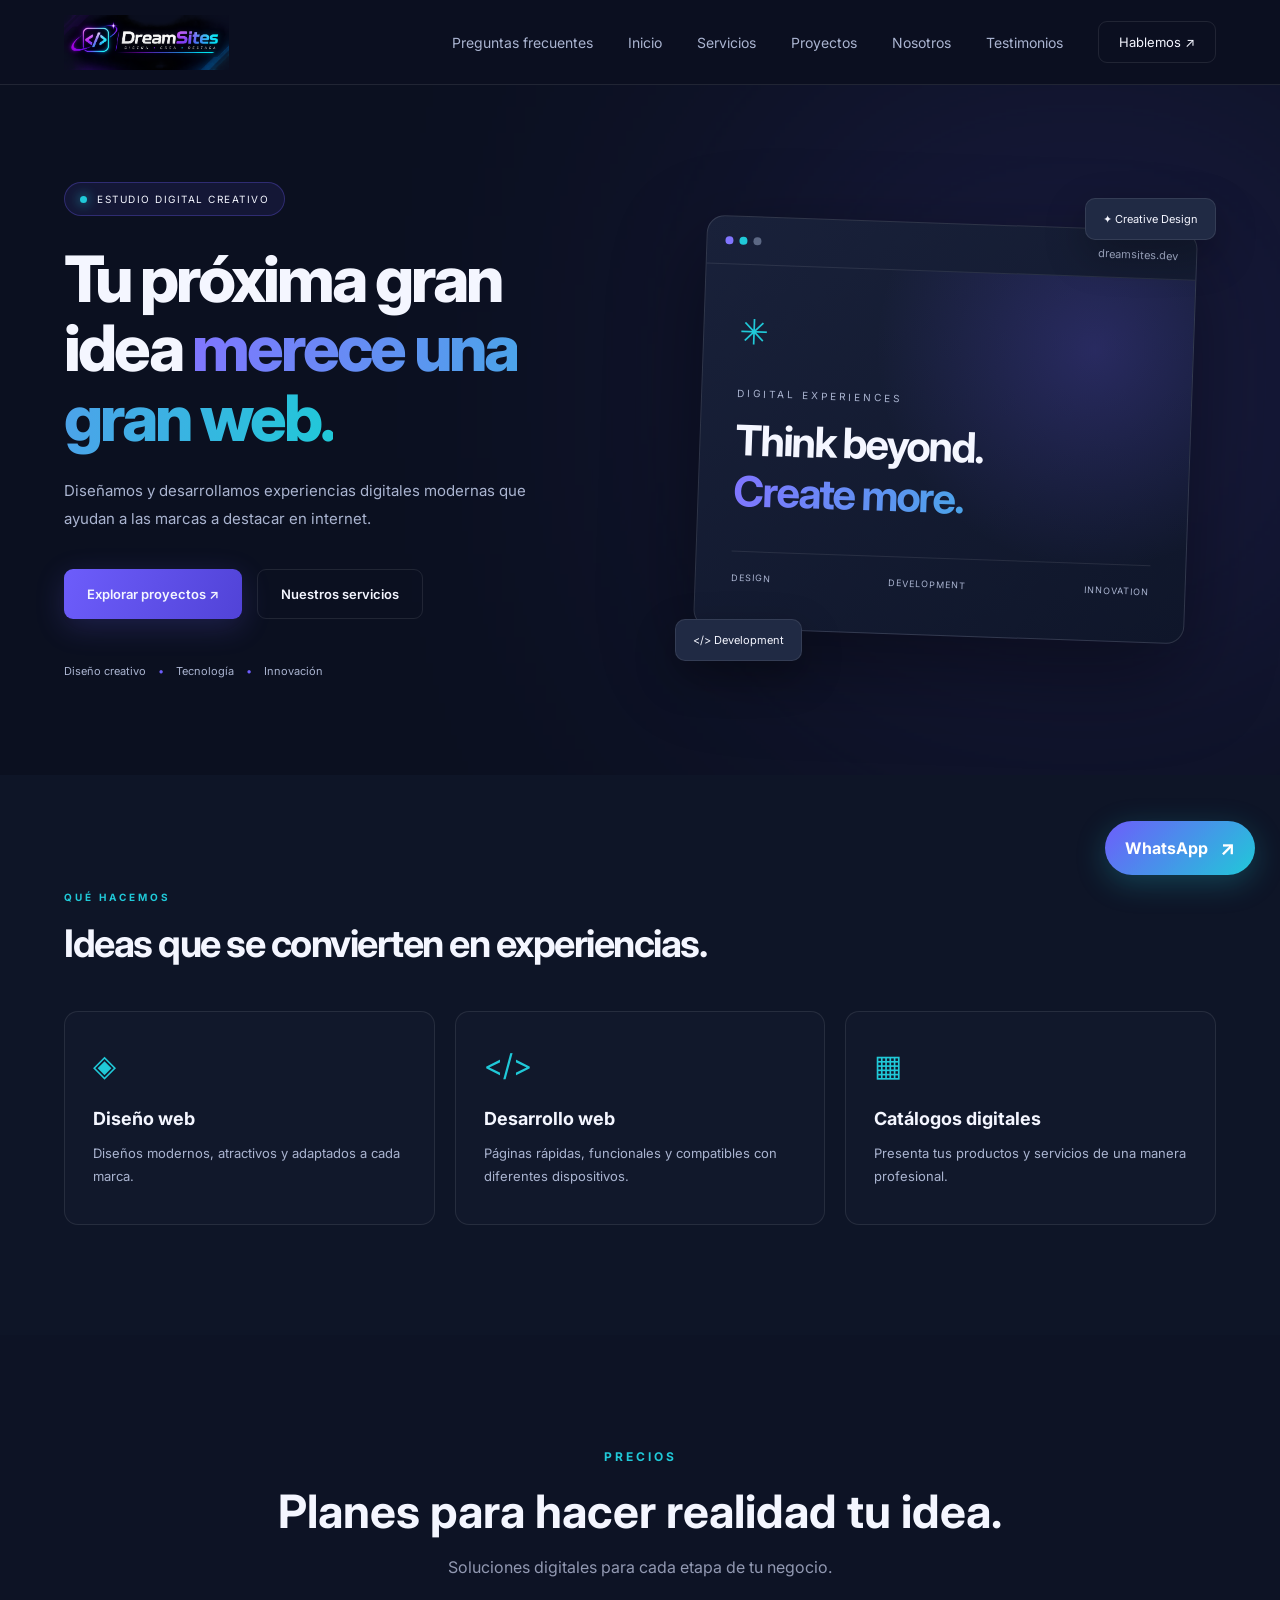
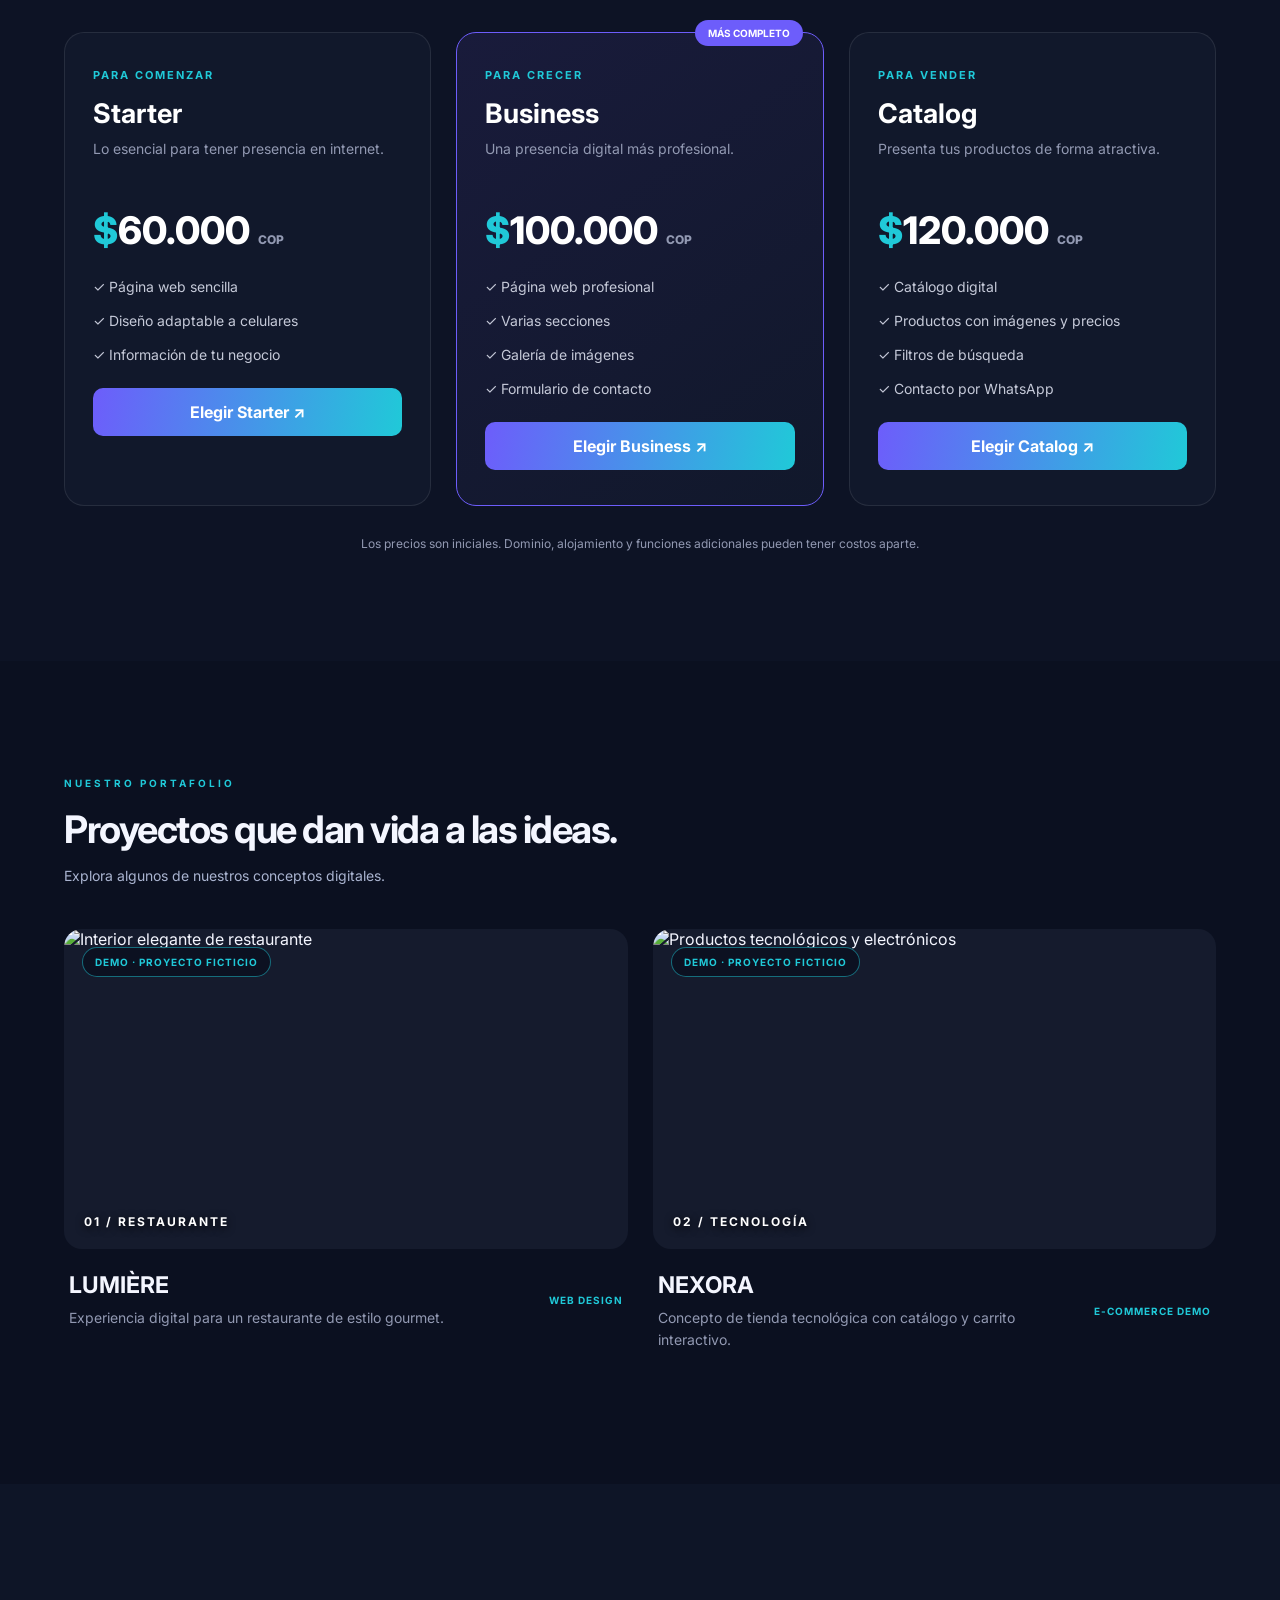
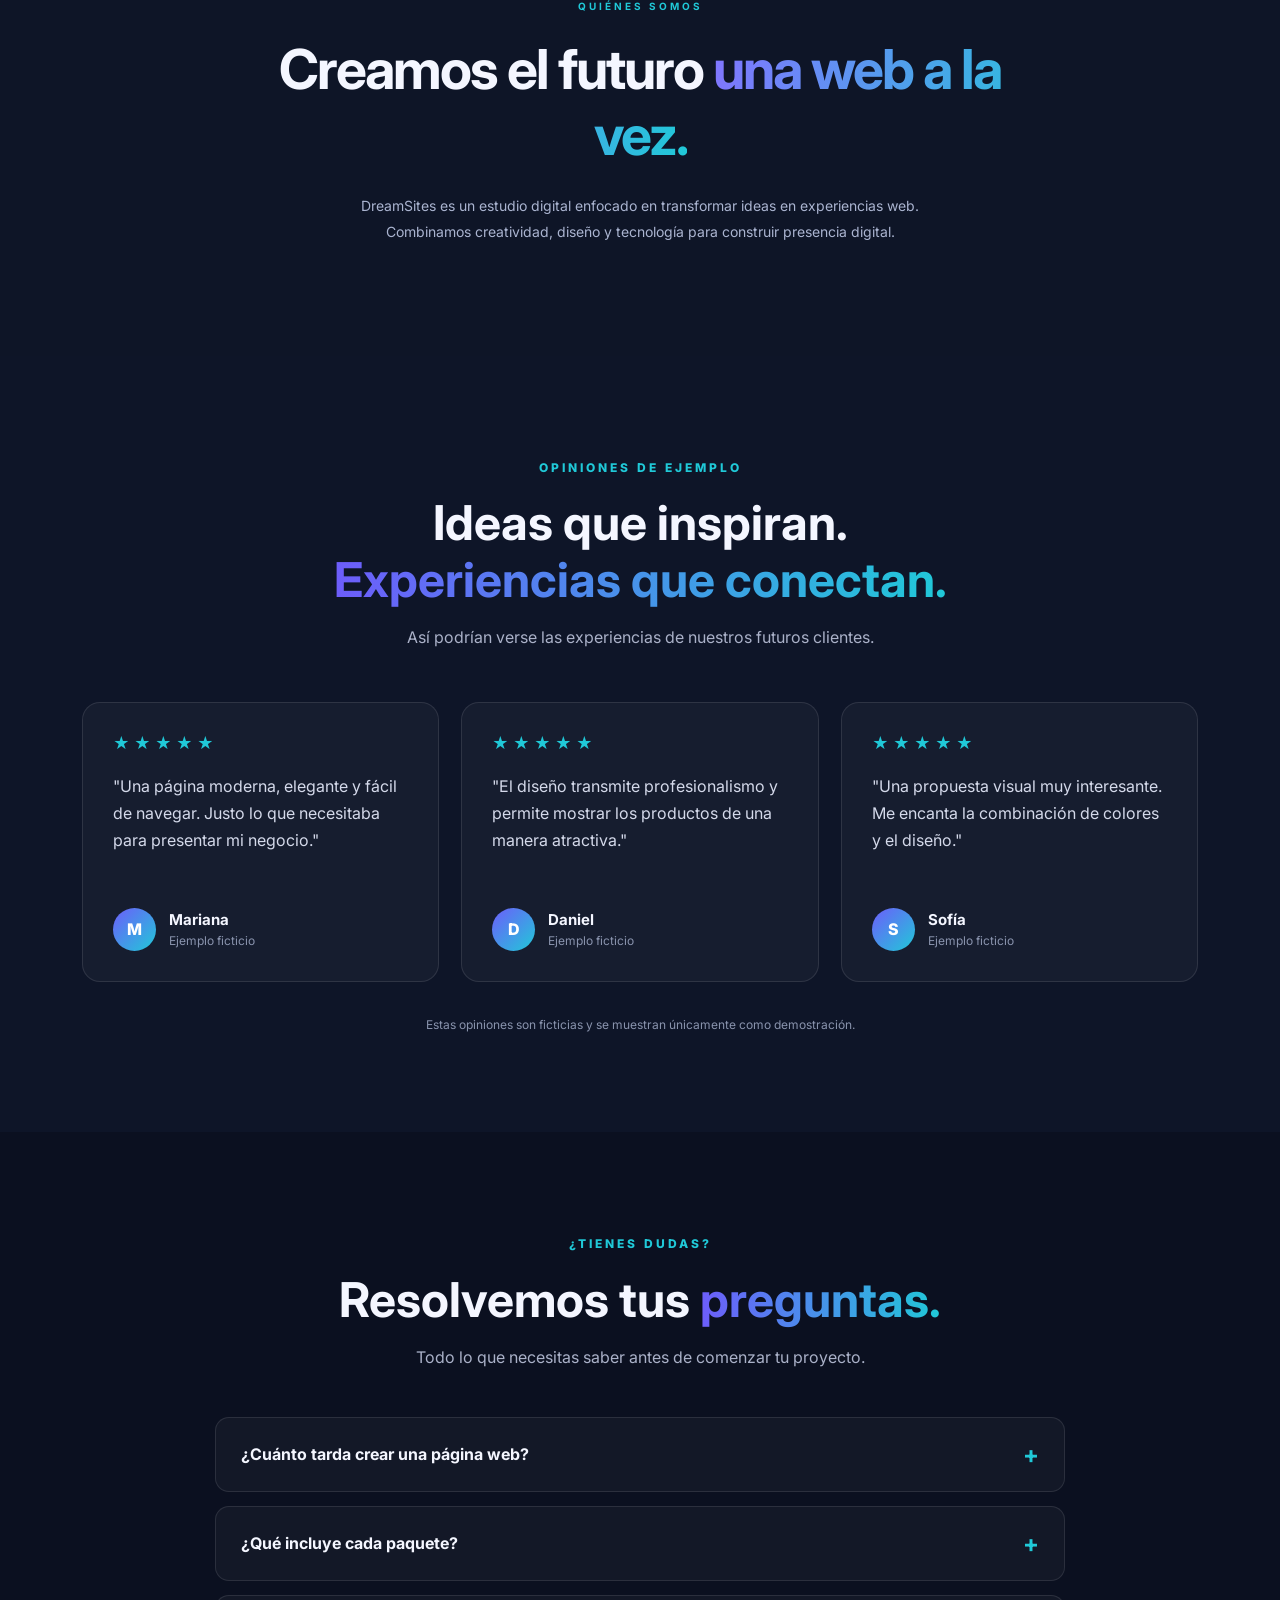
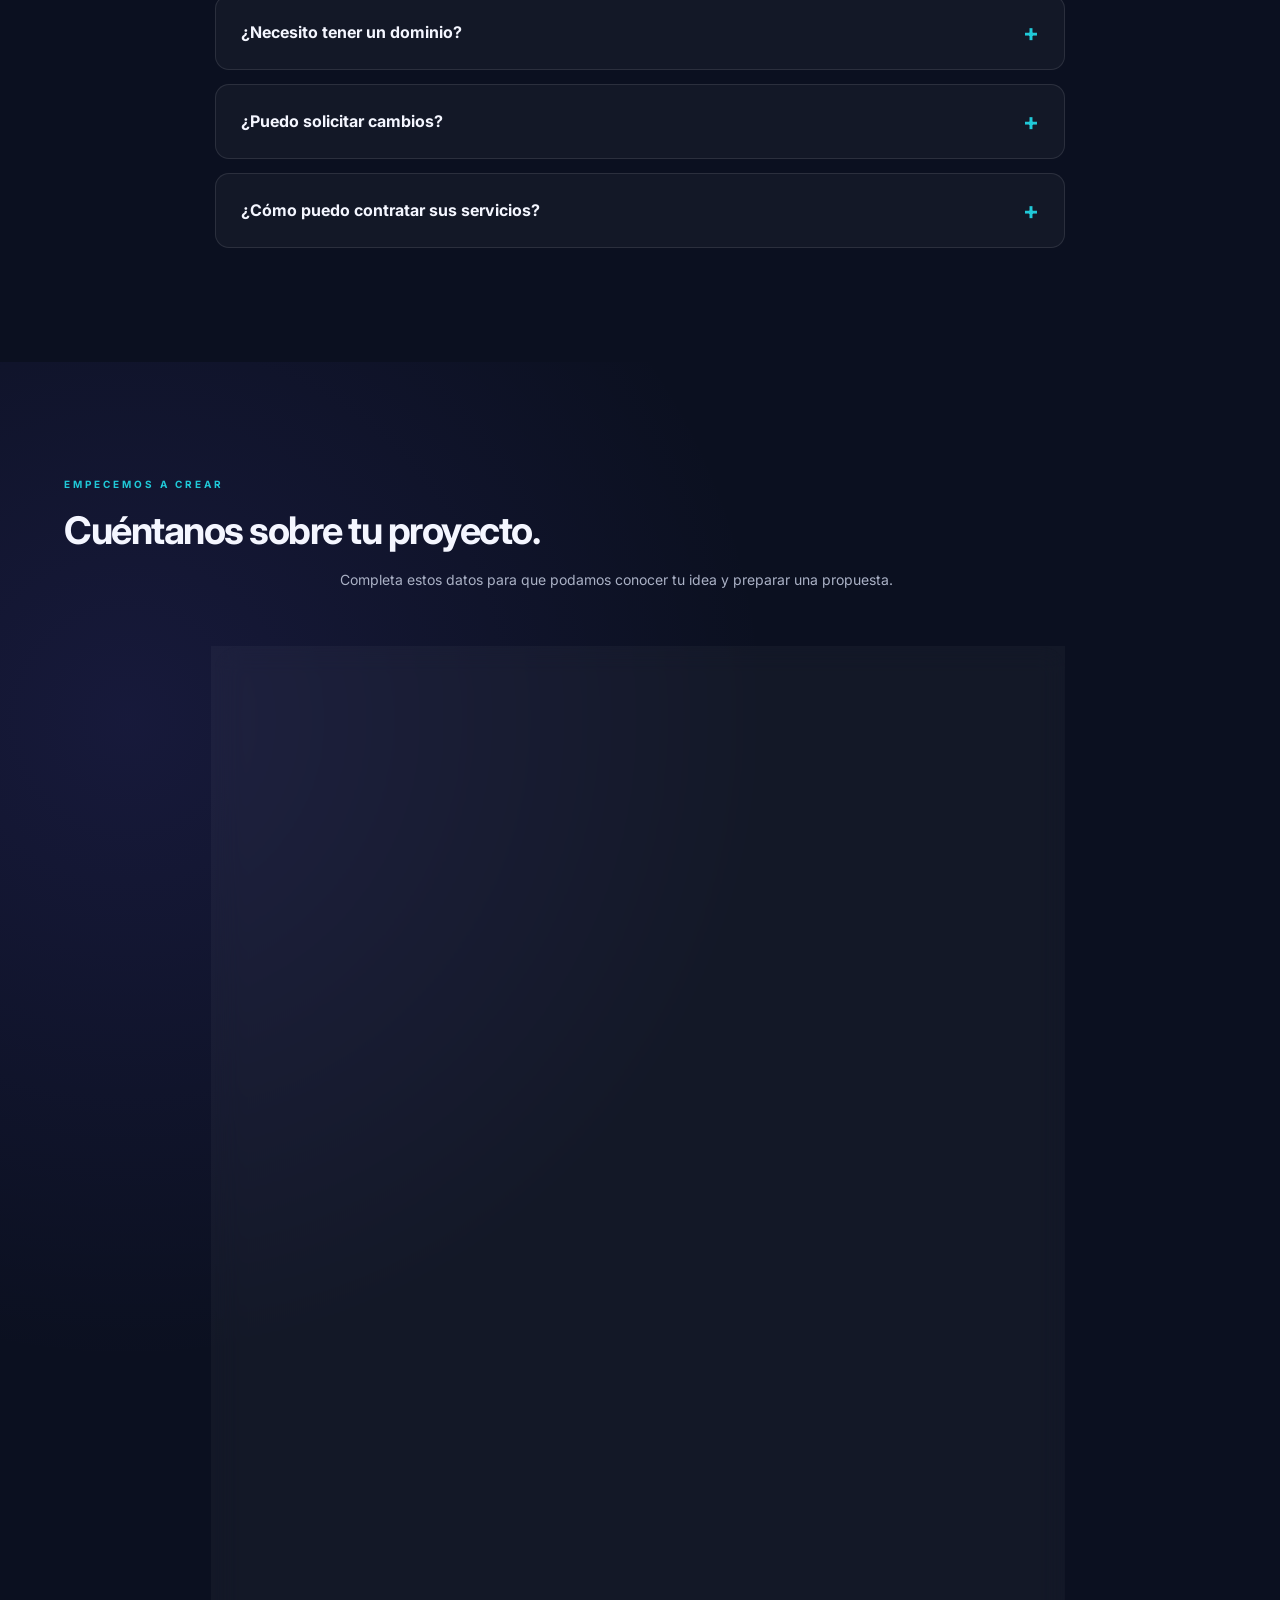
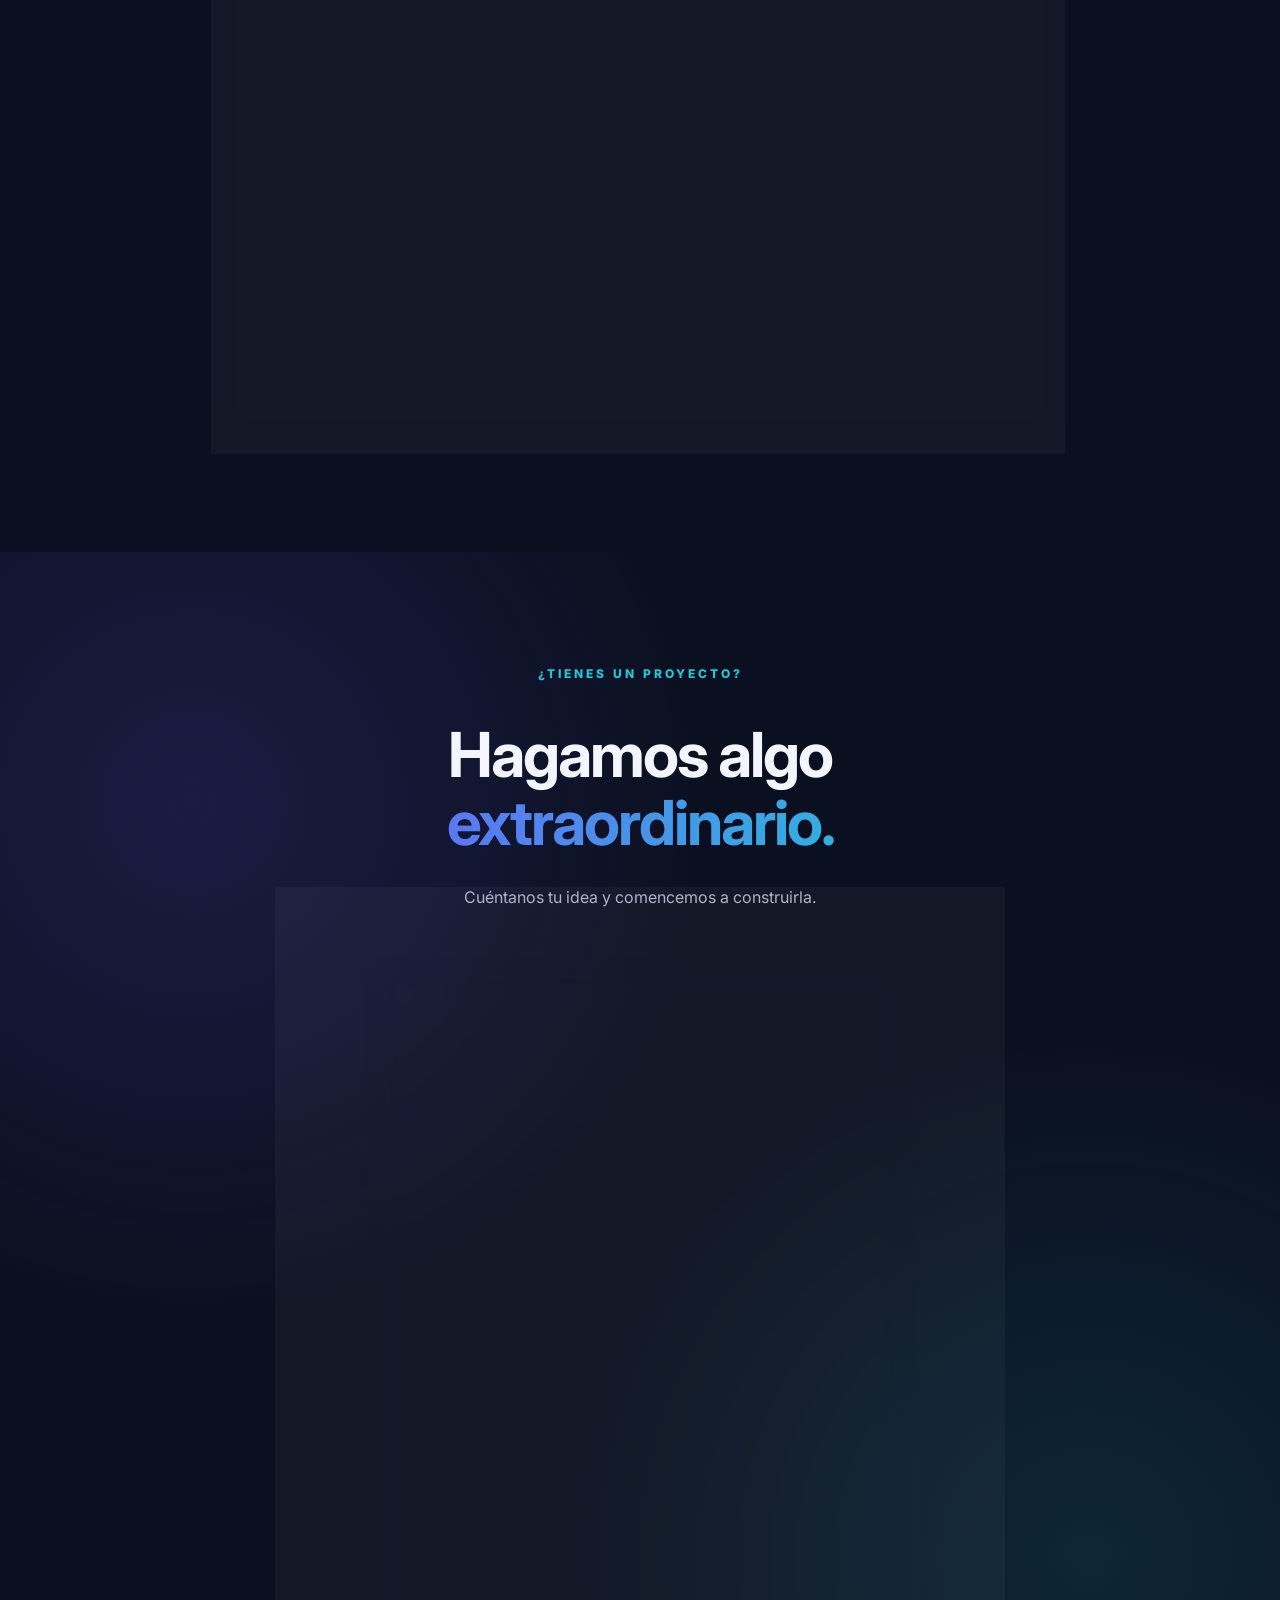
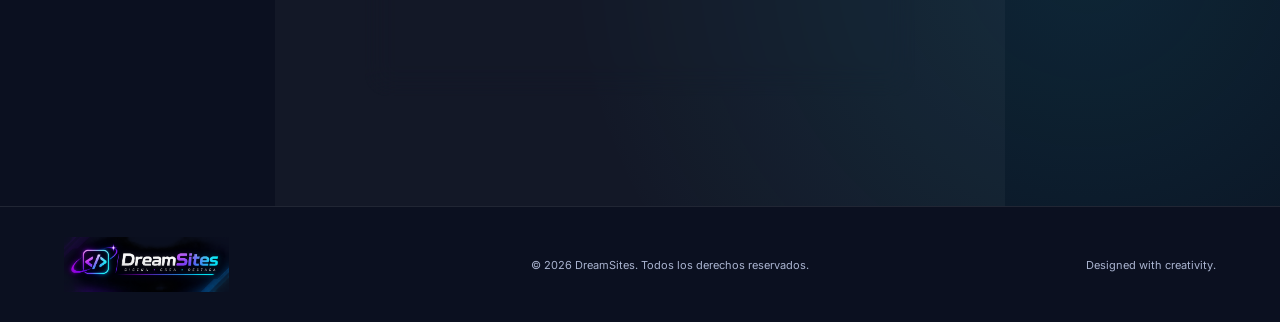
==== commit 5badf41a: "Add files via upload" ====
--- a/index.html
+++ b/index.html
@@ -651,6 +651,34 @@
                     placeholder="Ej. Logo, fotografías, textos...">
             </div>
 
+
+<div class="form-group">
+    <label for="project-logo">¿Ya tienes un logotipo?</label>
+    <select id="project-logo">
+        <option value="">Selecciona una opción</option>
+        <option value="Sí, tengo logotipo">Sí</option>
+        <option value="No tengo logotipo">No</option>
+        <option value="Necesito actualizarlo">Quiero actualizarlo</option>
+    </select>
+</div>
+
+<div class="form-group">
+    <label for="project-style">¿Qué estilo visual prefieres?</label>
+    <select id="project-style">
+        <option value="">Selecciona un estilo</option>
+        <option value="Moderno y tecnológico">Moderno y tecnológico</option>
+        <option value="Minimalista">Minimalista</option>
+        <option value="Elegante">Elegante</option>
+        <option value="Colorido y creativo">Colorido y creativo</option>
+        <option value="Otro / Por definir">Otro / Por definir</option>
+    </select>
+</div>
+
+<div class="form-group">
+    <label for="project-deadline">¿Para cuándo necesitas la página?</label>
+    <input type="date" id="project-deadline">
+</div>
+
             <p class="form-notice">
                 Enviar una solicitud no confirma una contratación.
                 Primero revisaremos tu idea y prepararemos una propuesta.
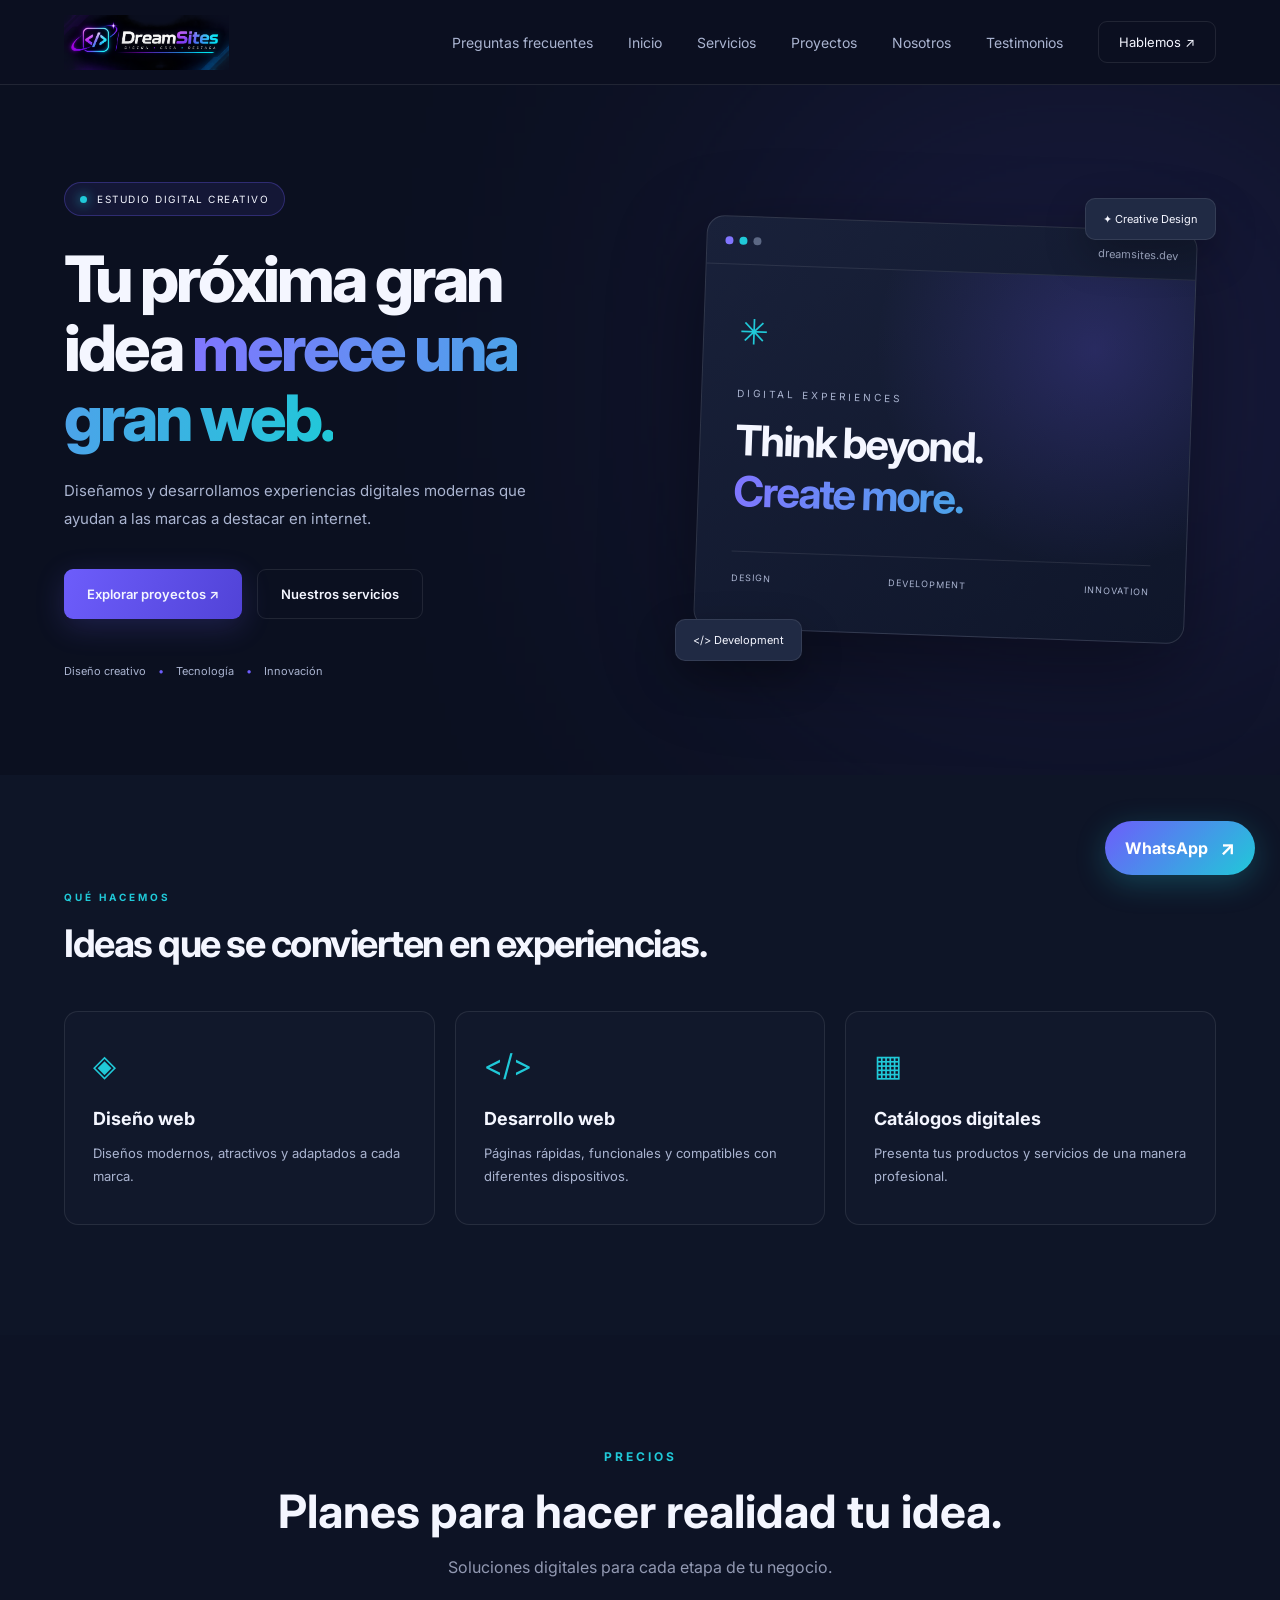
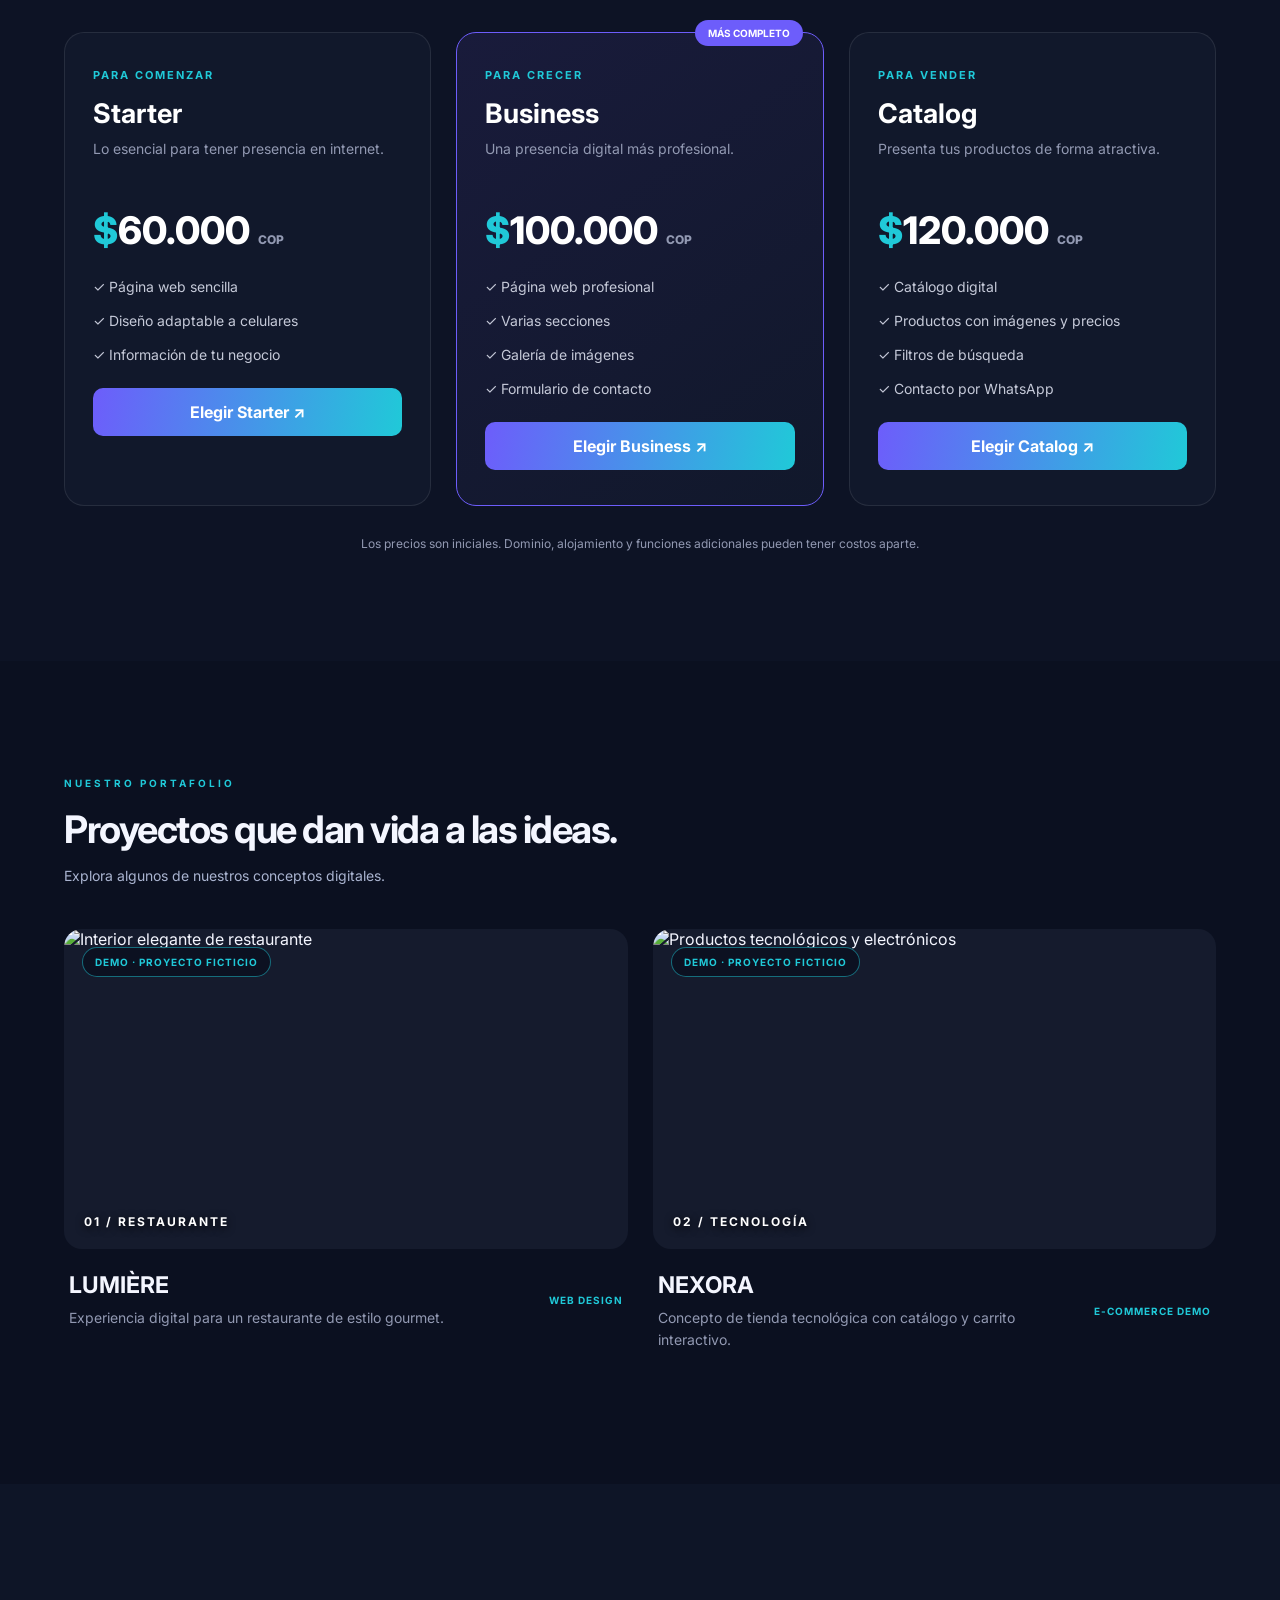
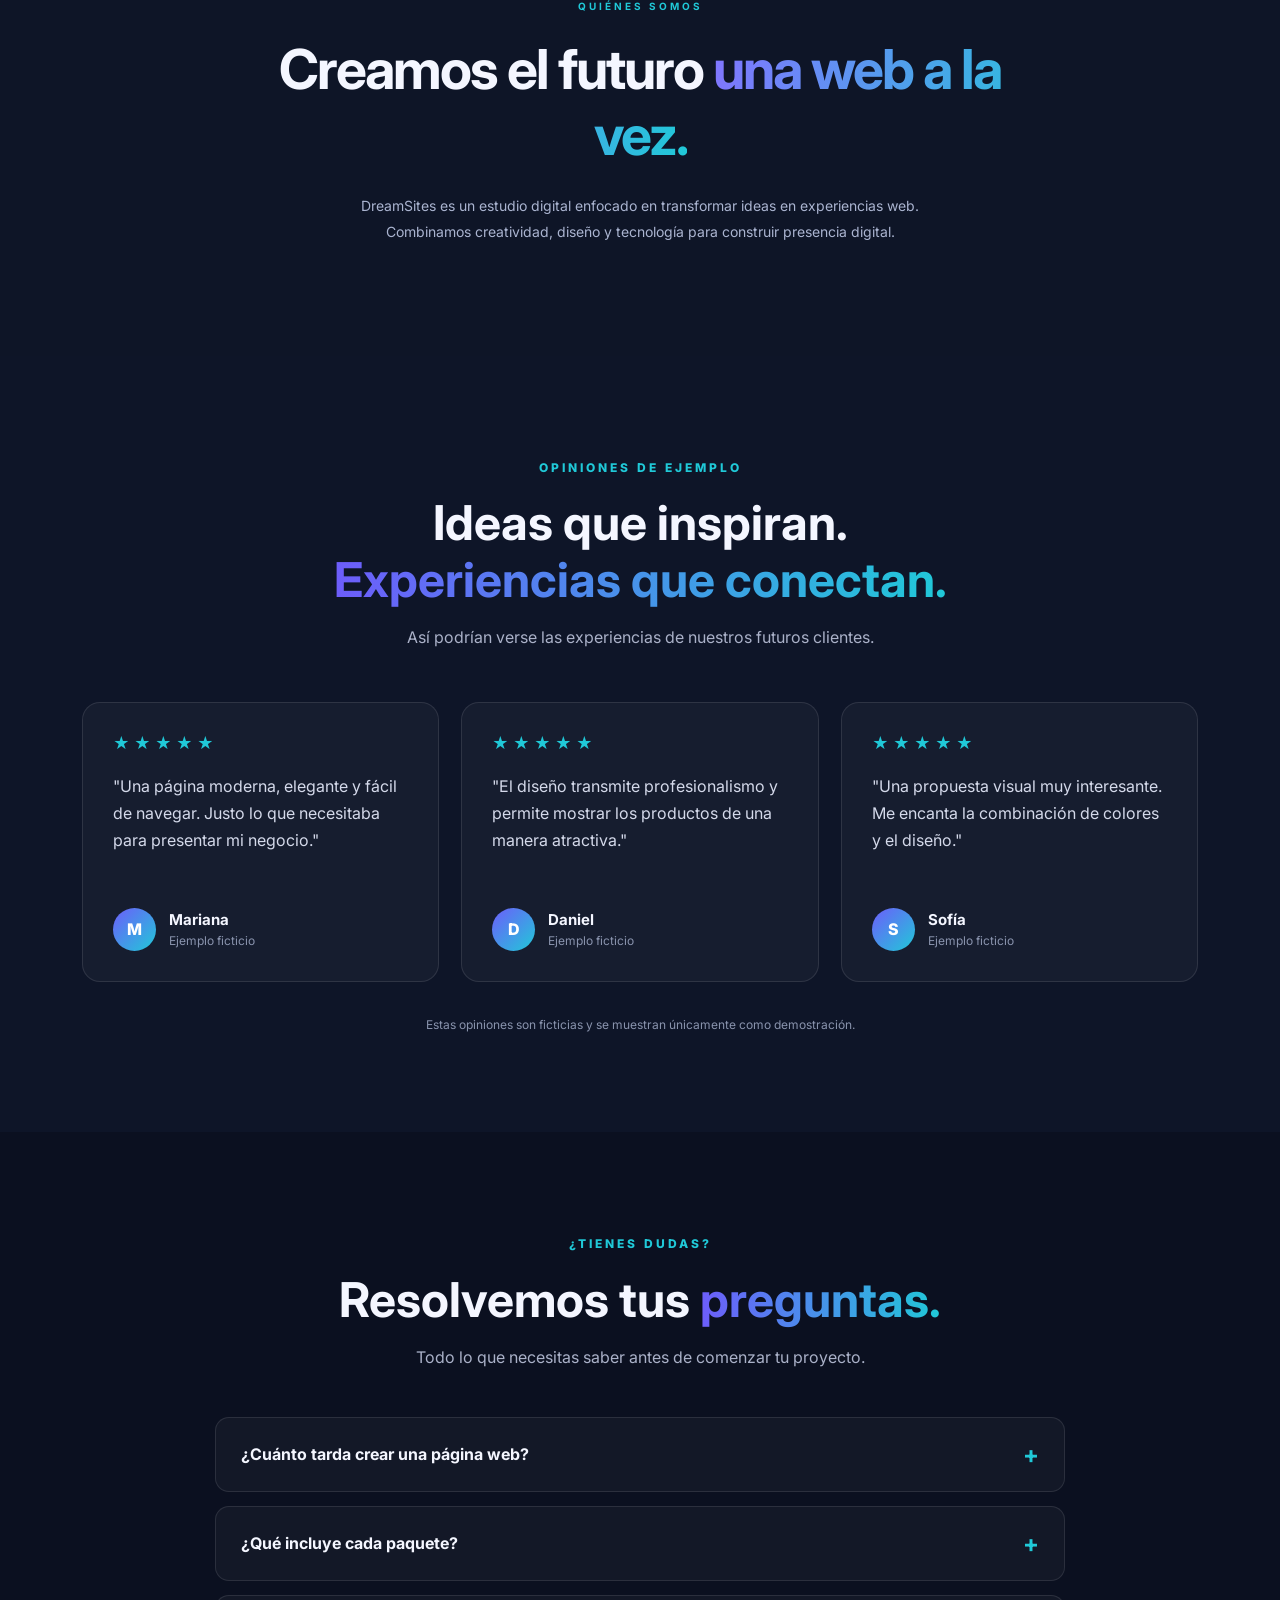
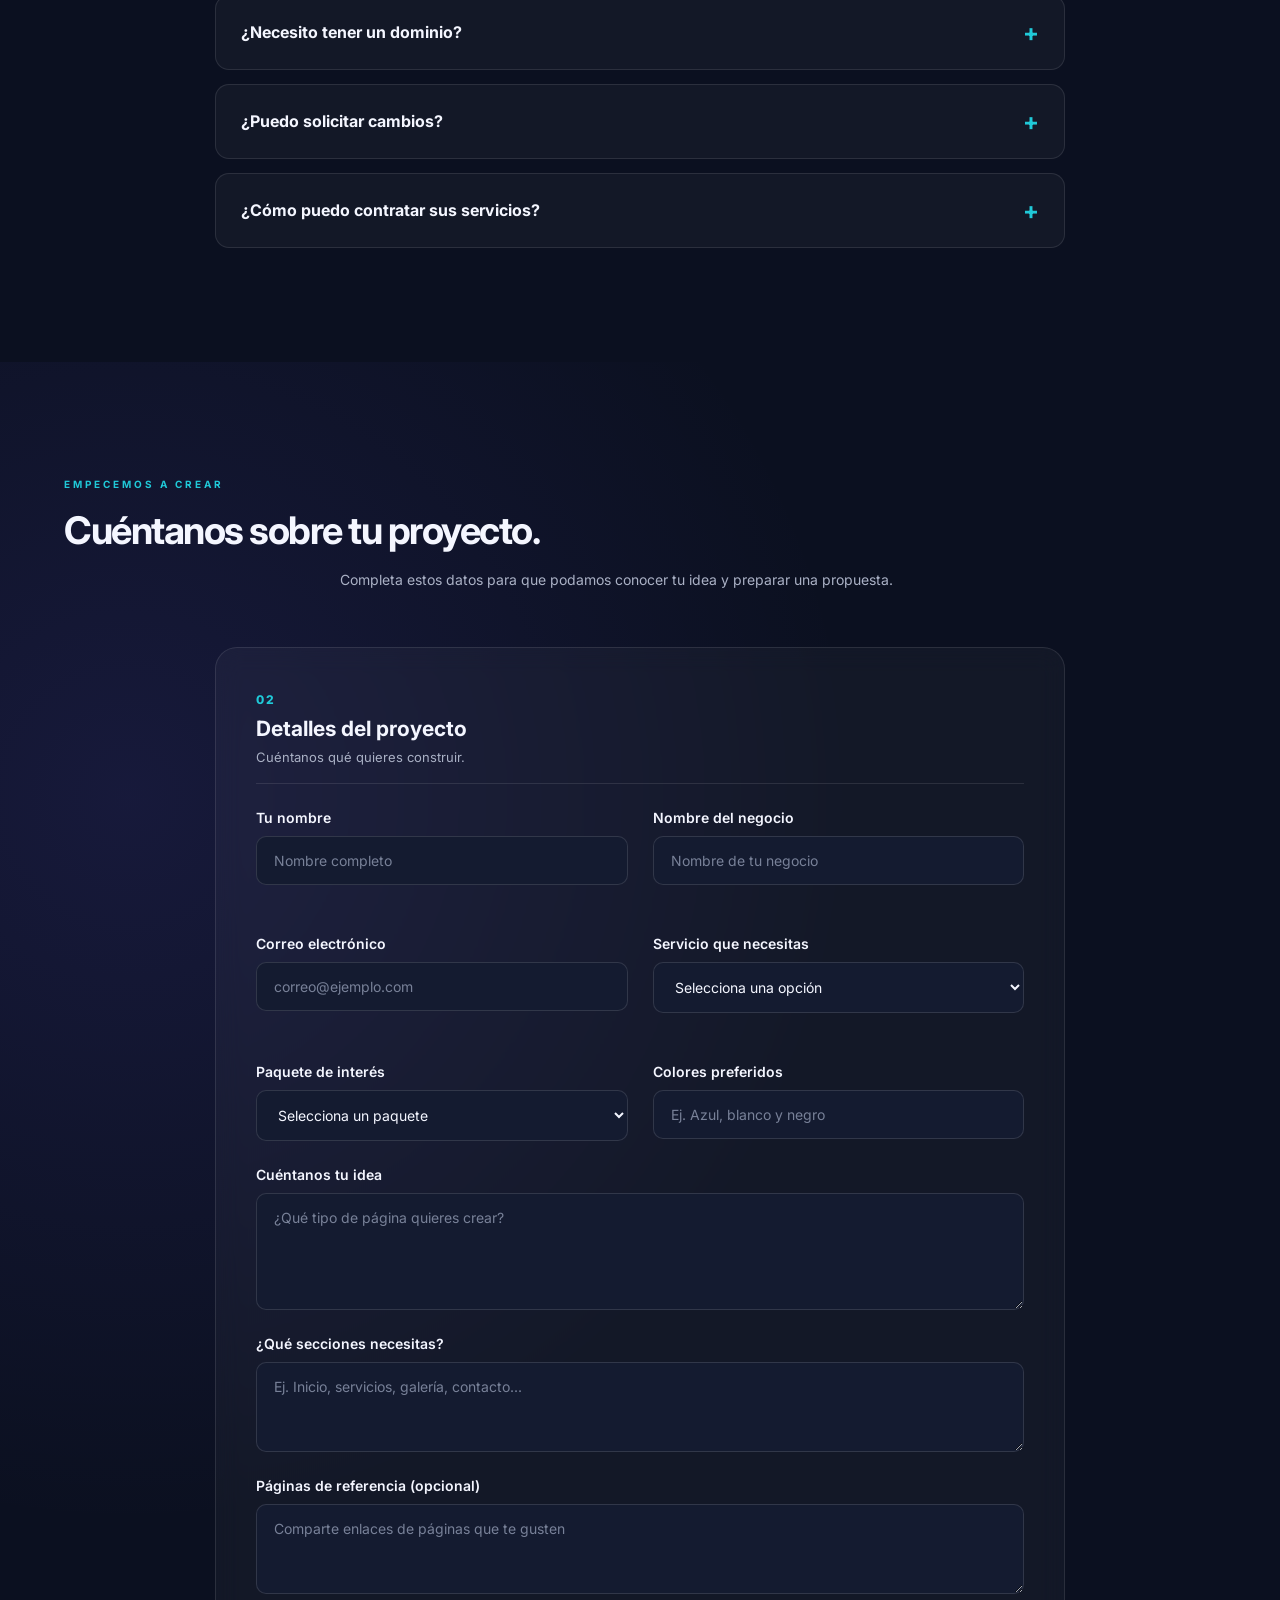
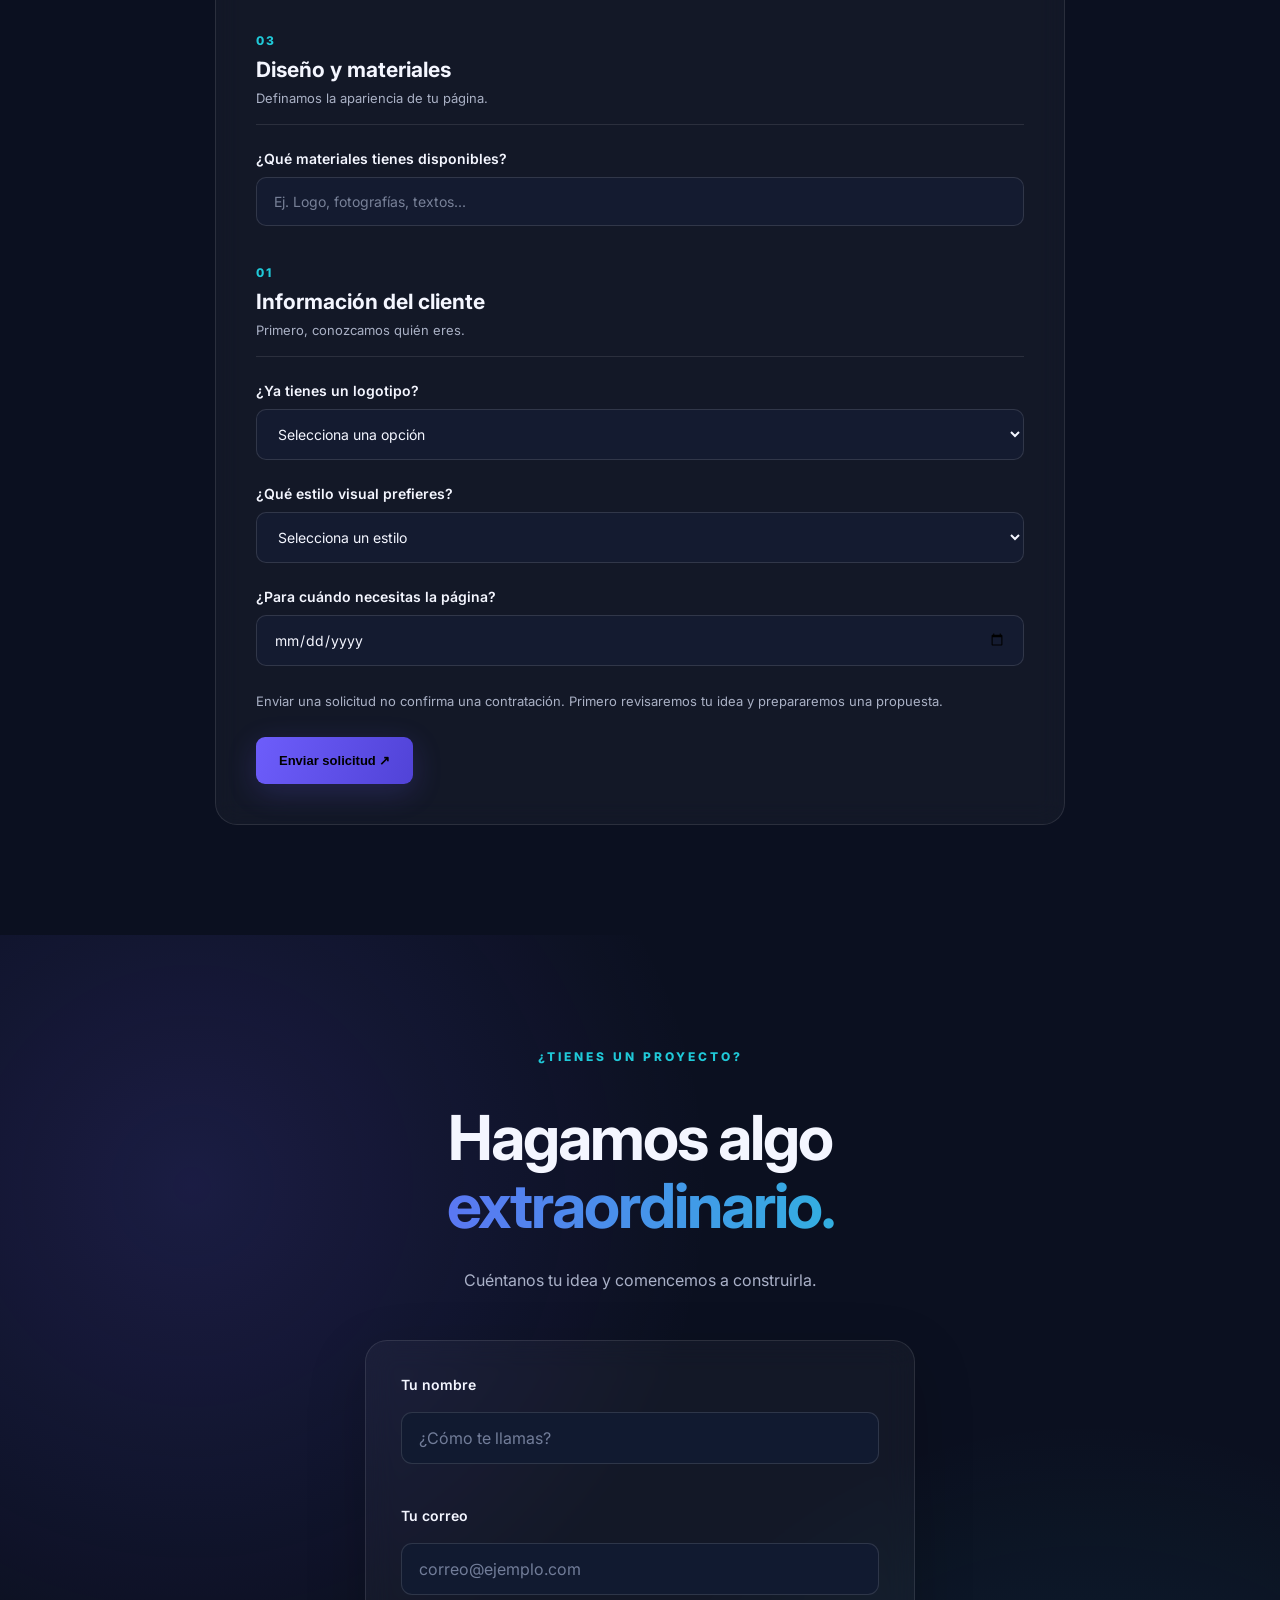
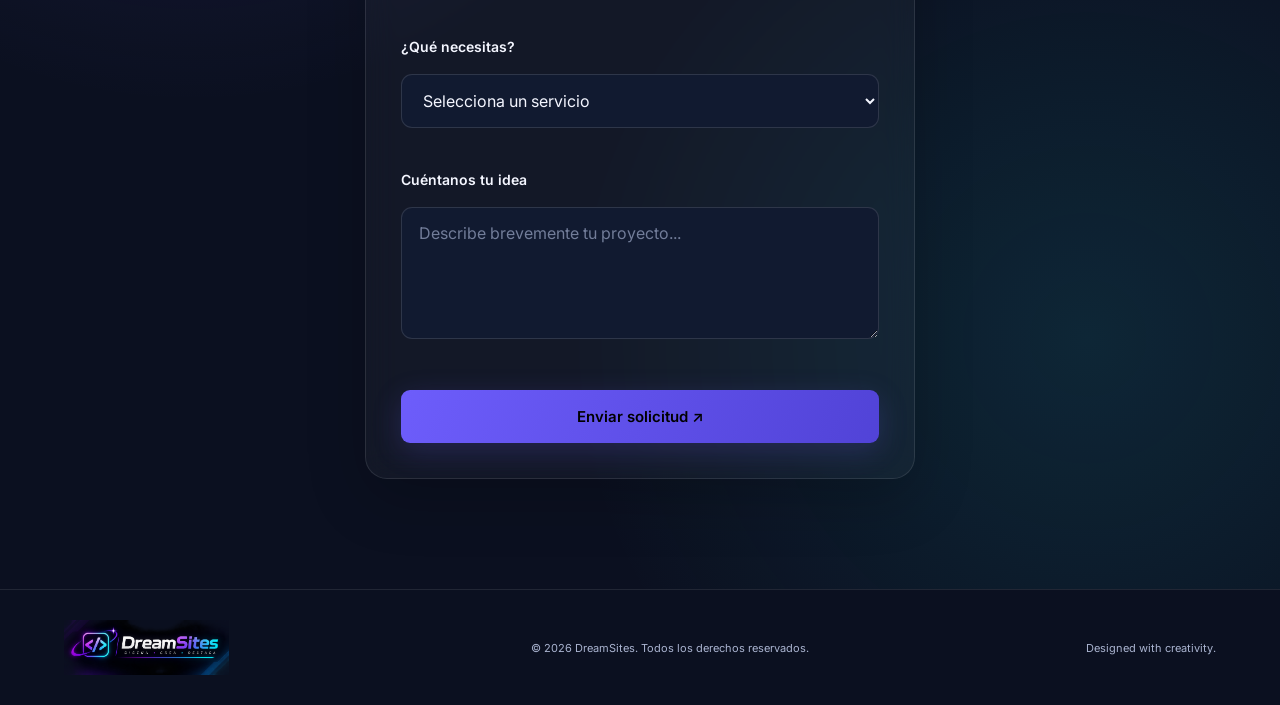
==== commit e6513306: "Add files via upload" ====
--- a/index.html
+++ b/index.html
@@ -568,6 +568,12 @@
 
         <form class="project-form" id="project-form">
 
+            <div class="form-section-title">
+    <span>02</span>
+    <h3>Detalles del proyecto</h3>
+    <p>Cuéntanos qué quieres construir.</p>
+            </div>
+
             <div class="form-grid">
 
                 <div class="form-group">
@@ -643,6 +649,12 @@
                     placeholder="Comparte enlaces de páginas que te gusten"></textarea>
             </div>
 
+            <div class="form-section-title">
+            <span>03</span>
+            <h3>Diseño y materiales</h3>
+            <p>Definamos la apariencia de tu página.</p>
+            </div>
+
             <div class="form-group">
                 <label for="project-materials">
                     ¿Qué materiales tienes disponibles?
@@ -651,6 +663,11 @@
                     placeholder="Ej. Logo, fotografías, textos...">
             </div>
 
+<div class="form-section-title">
+    <span>01</span>
+    <h3>Información del cliente</h3>
+    <p>Primero, conozcamos quién eres.</p>
+</div>
 
 <div class="form-group">
     <label for="project-logo">¿Ya tienes un logotipo?</label>
--- a/styles.css
+++ b/styles.css
@@ -1640,3 +1640,34 @@
     }
 }
 
+/* TÍTULOS DE LAS SECCIONES DEL FORMULARIO */
+
+.form-section-title {
+    margin: 35px 0 25px;
+    padding-bottom: 18px;
+    border-bottom: 1px solid rgba(255,255,255,0.1);
+}
+
+.form-section-title:first-child {
+    margin-top: 0;
+}
+
+.form-section-title span {
+    color: #20C9D8;
+    font-size: 12px;
+    font-weight: 800;
+    letter-spacing: 2px;
+}
+
+.form-section-title h3 {
+    color: #F4F6FF;
+    font-size: 21px;
+    margin: 8px 0;
+}
+
+.form-section-title p {
+    color: #AAB1C5;
+    font-size: 13px;
+    margin: 0;
+}
+
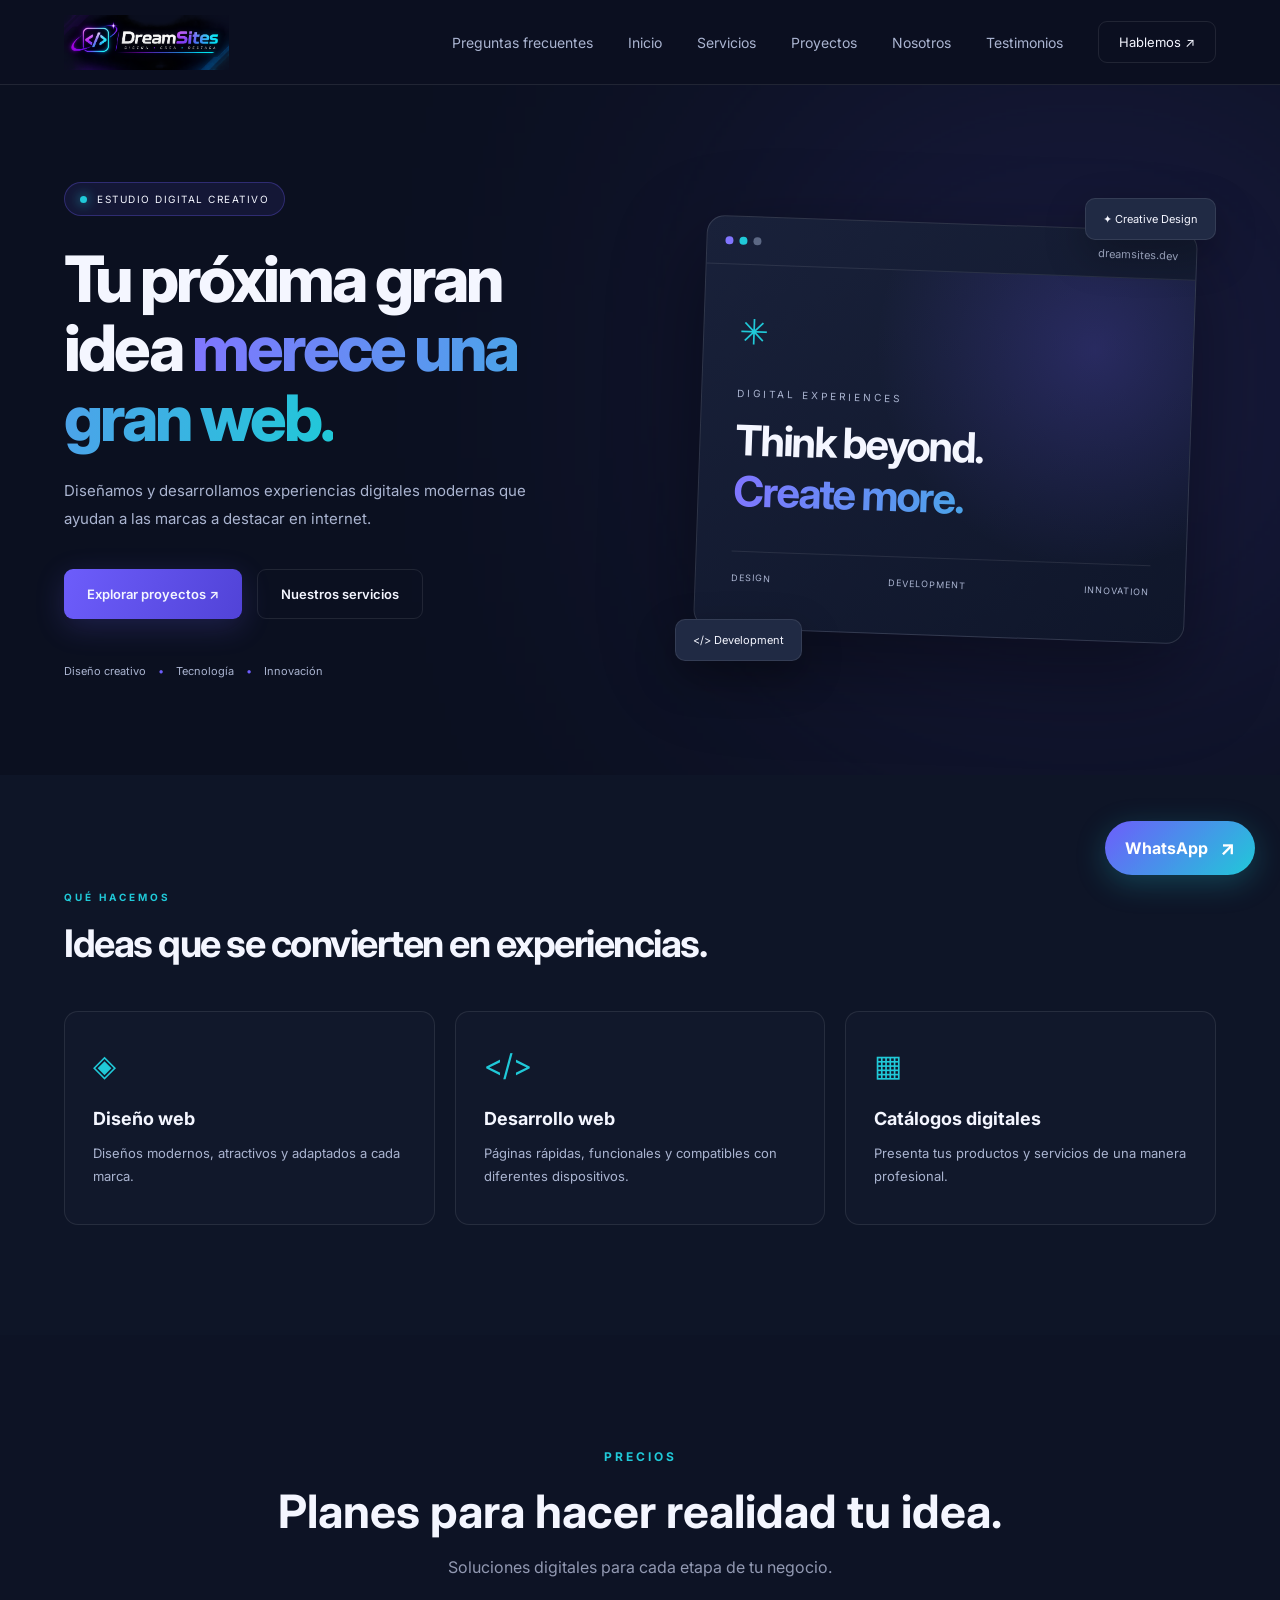
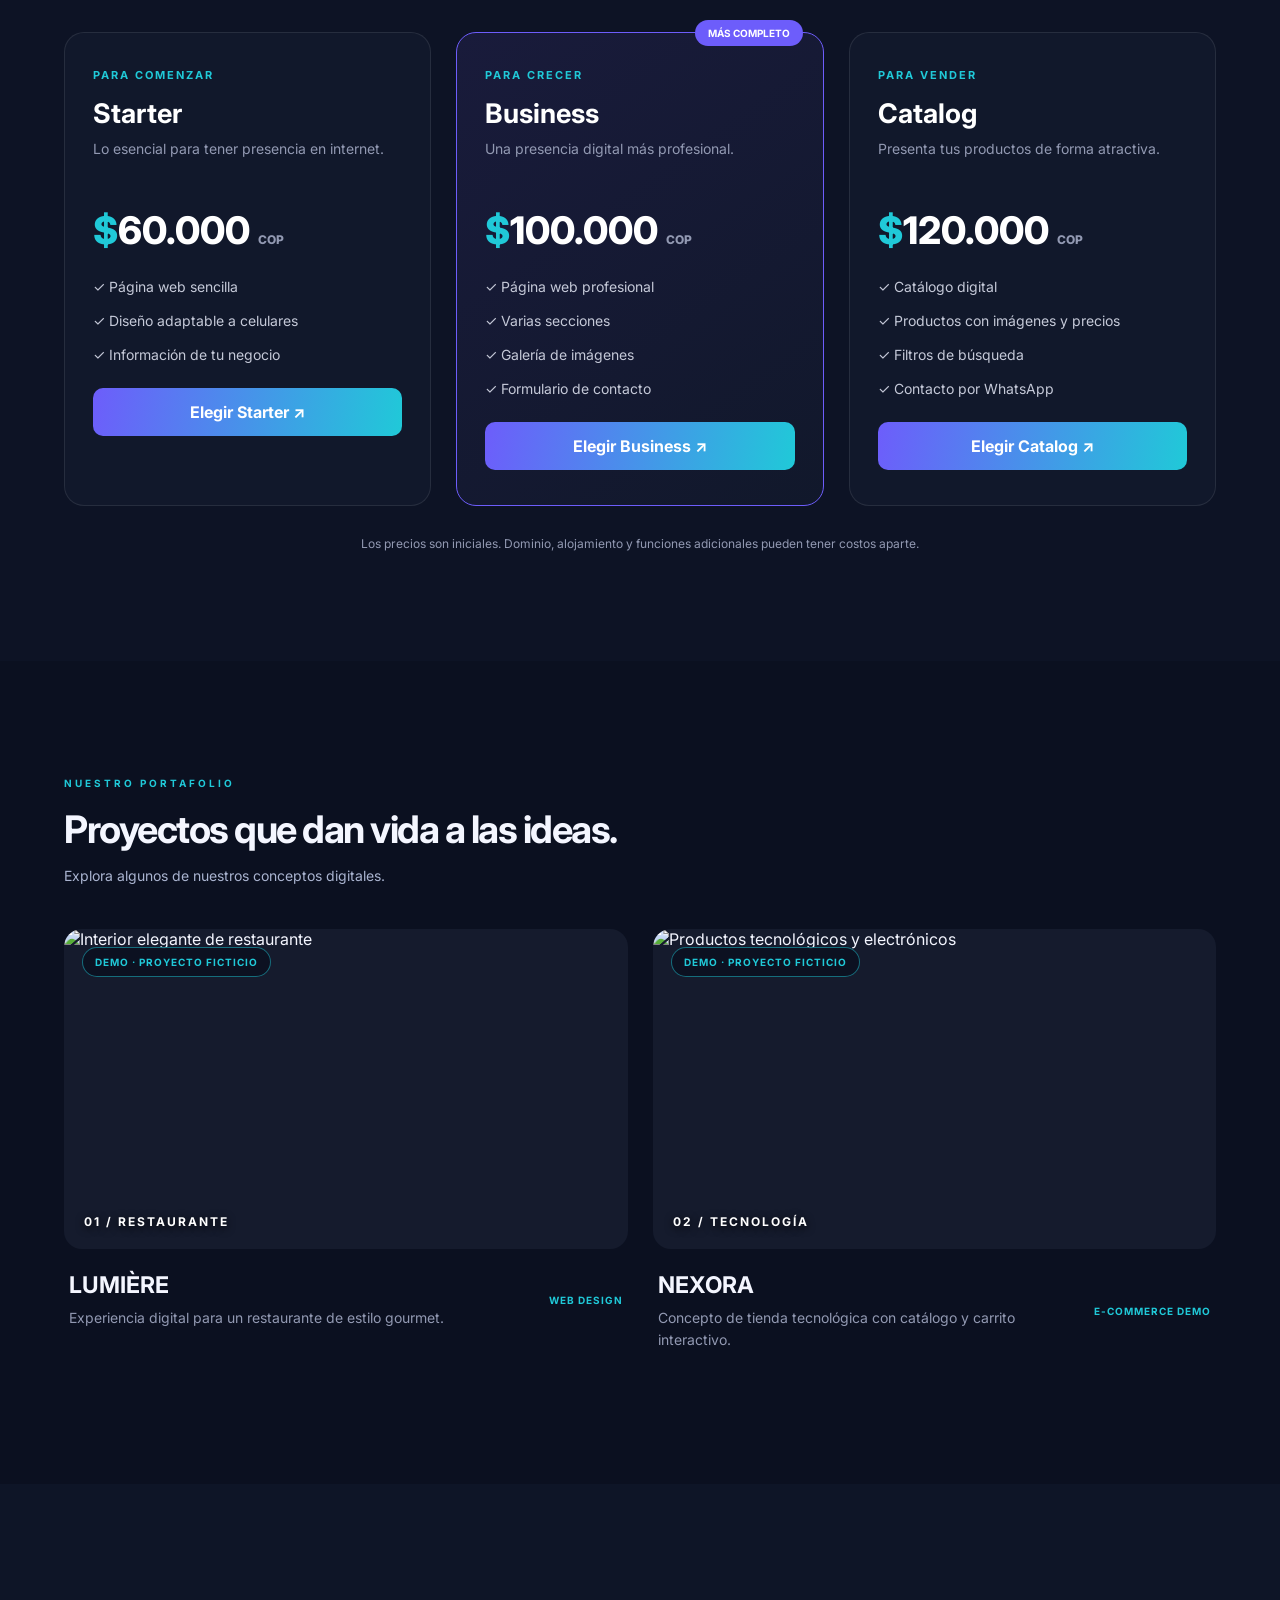
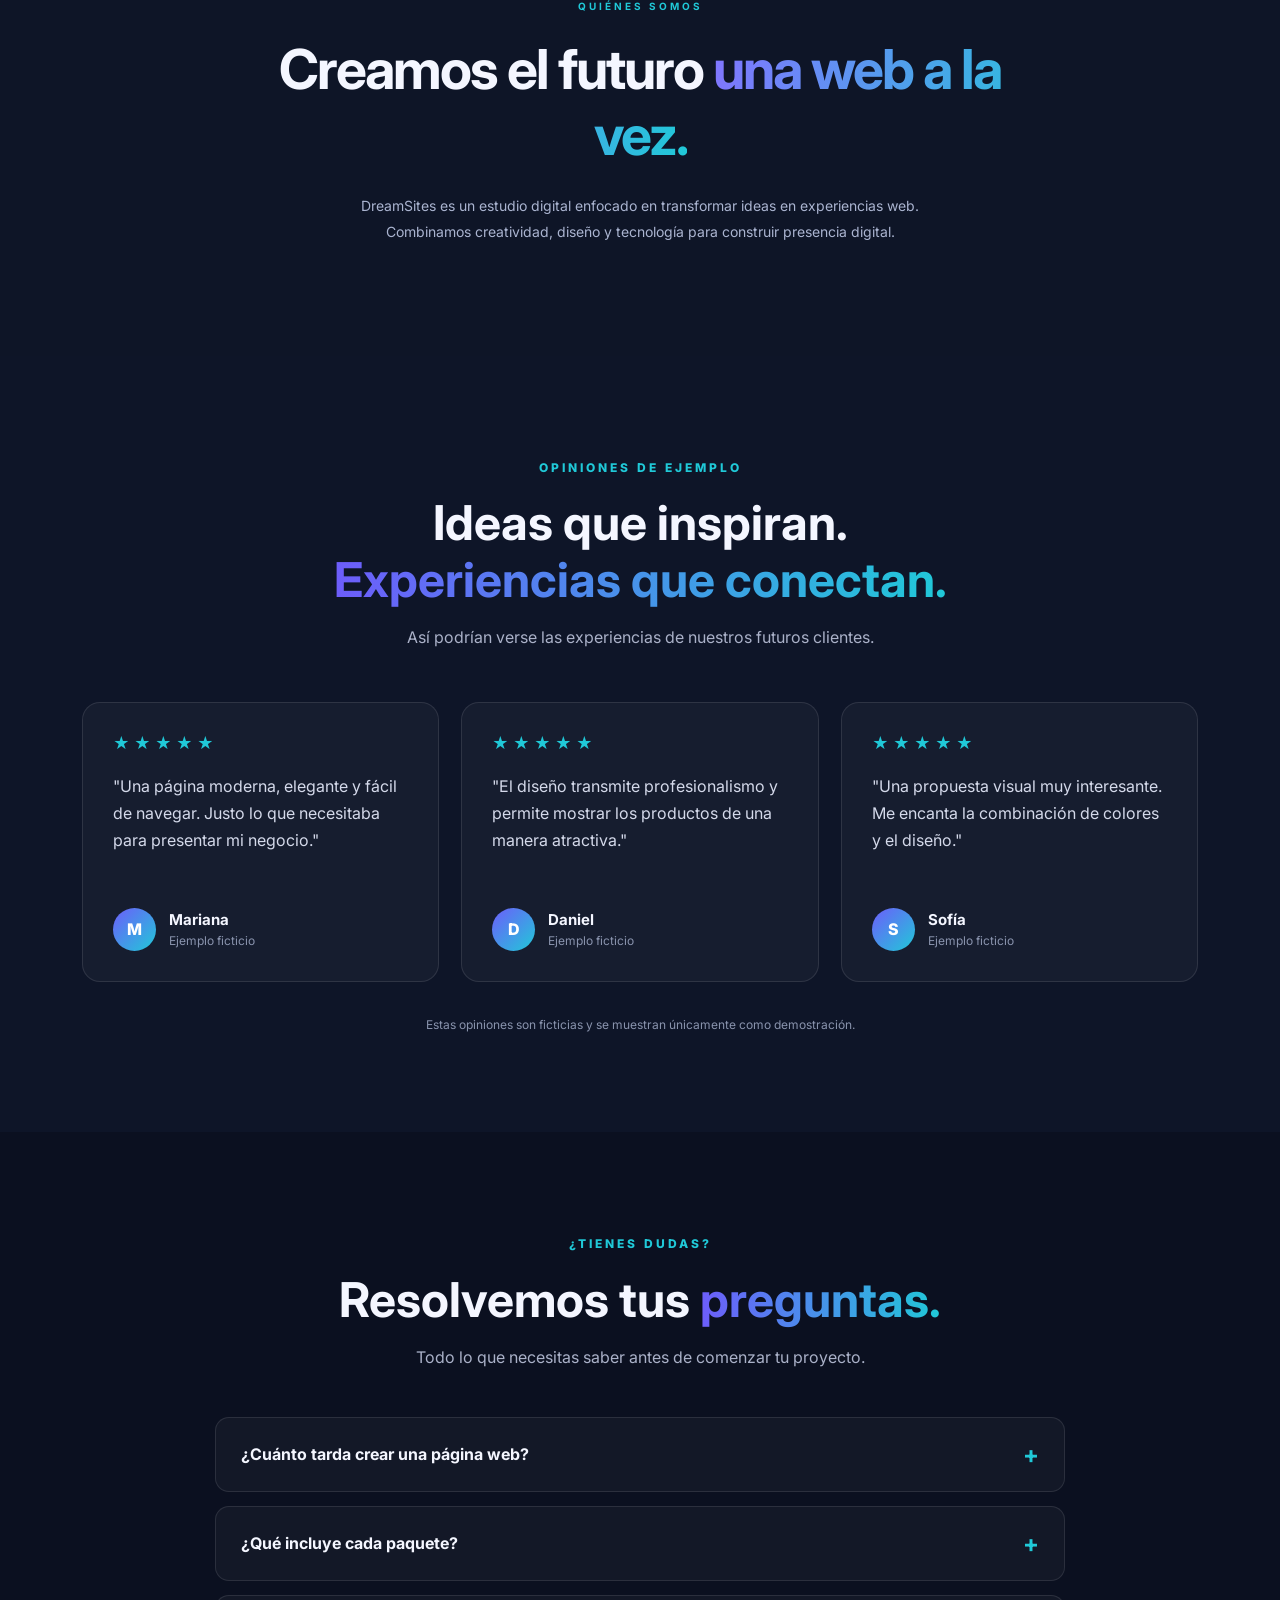
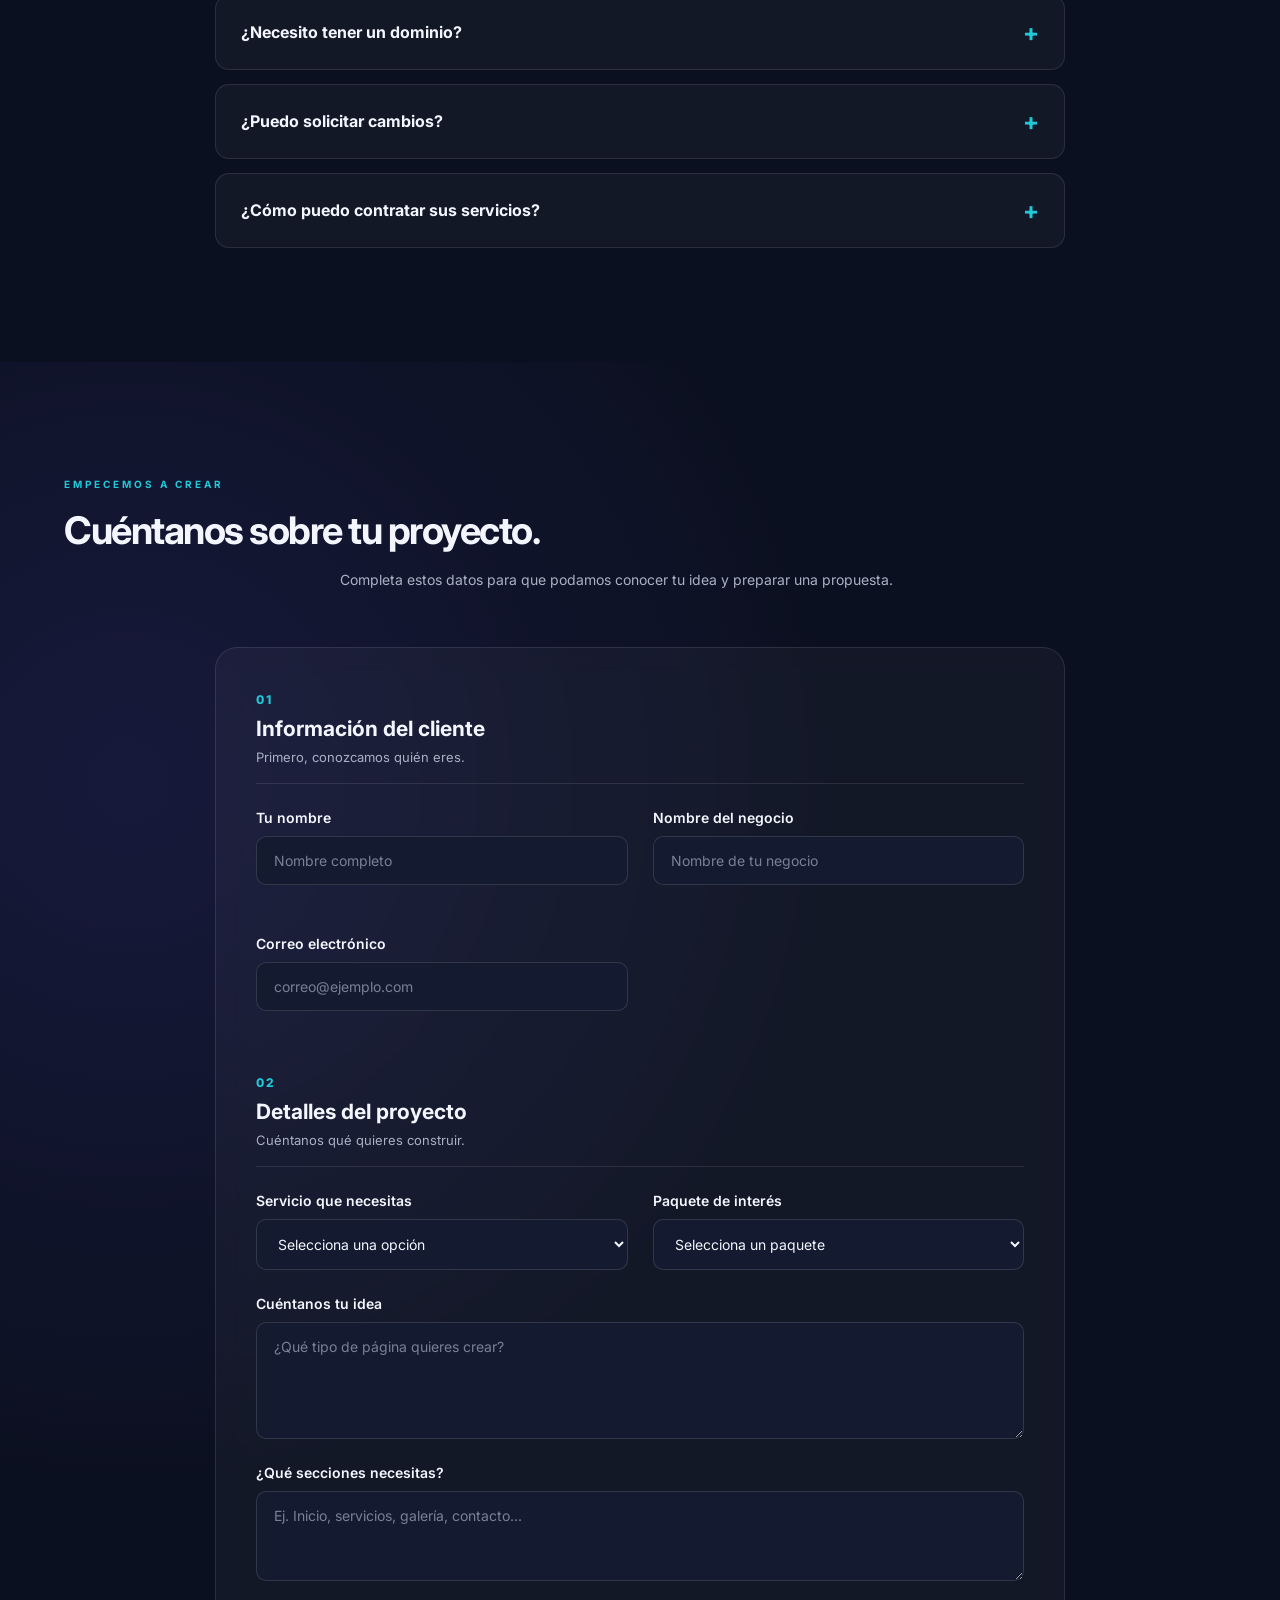
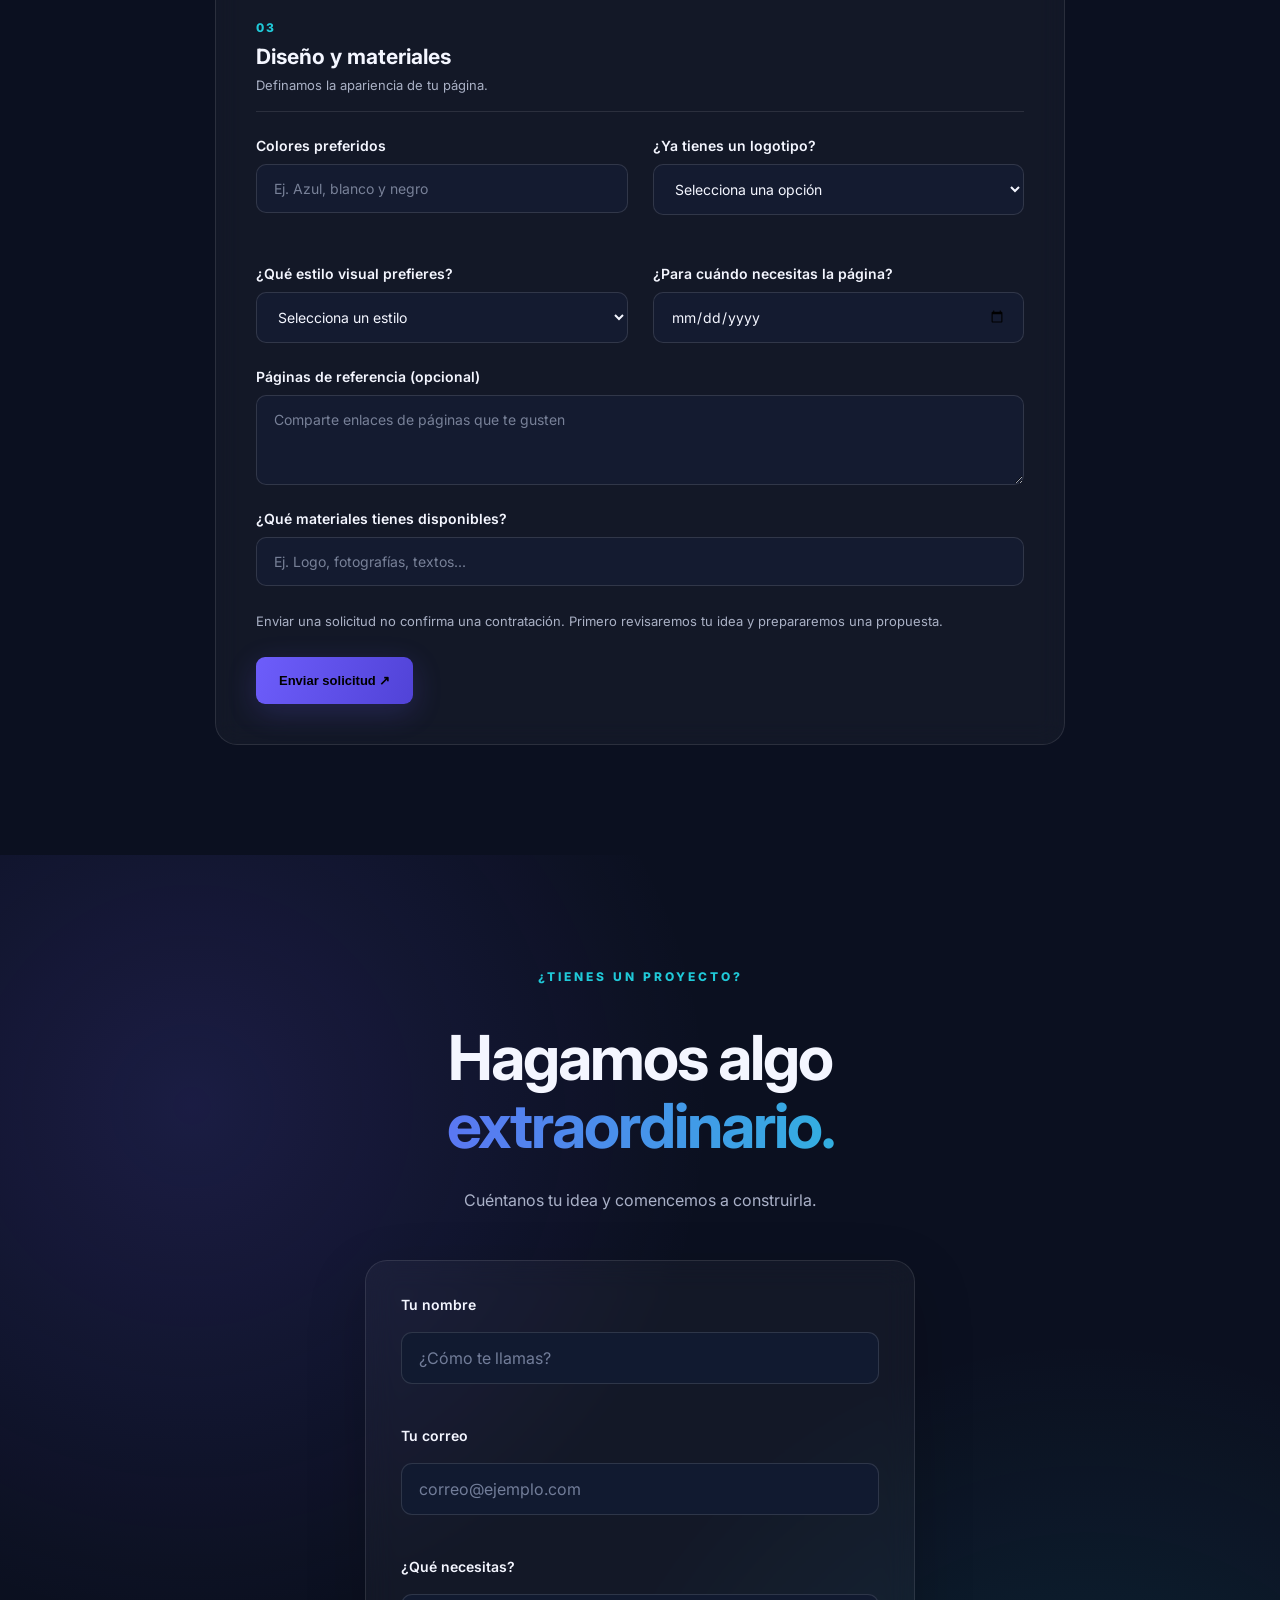
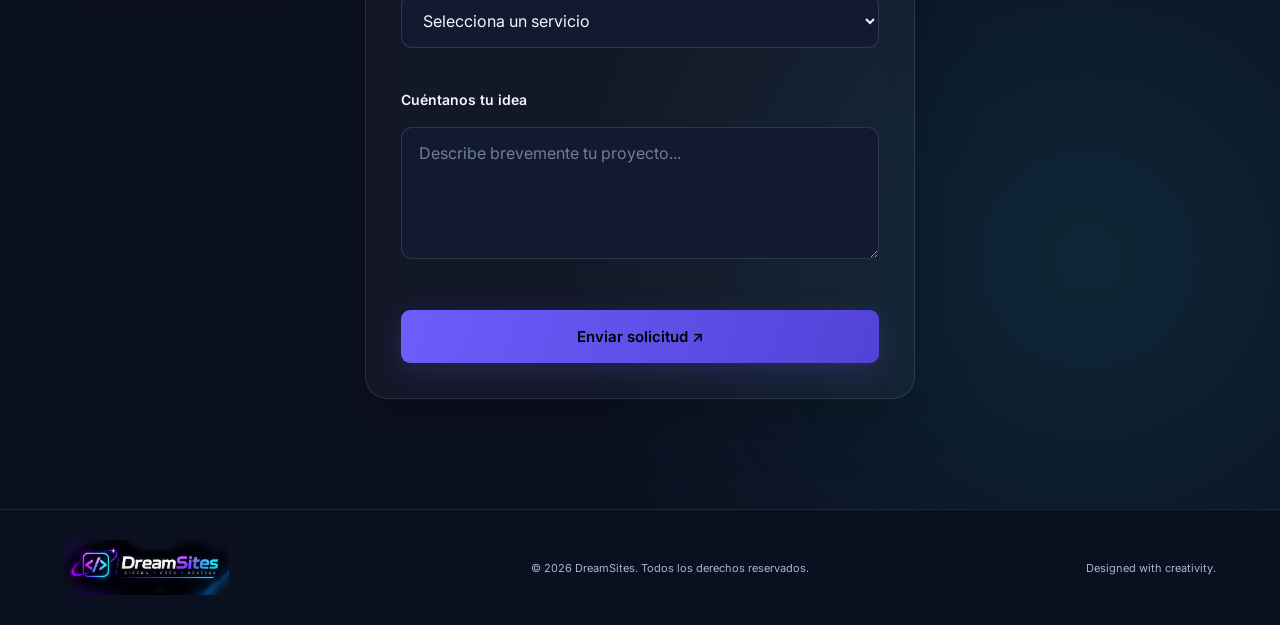
==== commit 0275f86c: "Add files via upload" ====
--- a/index.html
+++ b/index.html
@@ -566,146 +566,151 @@
             </p>
         </div>
 
-        <form class="project-form" id="project-form">
-
-            <div class="form-section-title">
-    <span>02</span>
-    <h3>Detalles del proyecto</h3>
-    <p>Cuéntanos qué quieres construir.</p>
-            </div>
-
-            <div class="form-grid">
-
-                <div class="form-group">
-                    <label for="project-client">Tu nombre</label>
-                    <input type="text" id="project-client"
-                        placeholder="Nombre completo" required>
-                </div>
-
-                <div class="form-group">
-                    <label for="project-business">Nombre del negocio</label>
-                    <input type="text" id="project-business"
-                        placeholder="Nombre de tu negocio">
-                </div>
-
-                <div class="form-group">
-                    <label for="project-email">Correo electrónico</label>
-                    <input type="email" id="project-email"
-                        placeholder="correo@ejemplo.com" required>
-                </div>
-
-                <div class="form-group">
-                    <label for="project-service">Servicio que necesitas</label>
-                    <select id="project-service" required>
-                        <option value="">Selecciona una opción</option>
-                        <option value="Diseño web">Diseño web</option>
-                        <option value="Desarrollo web">Desarrollo web</option>
-                        <option value="Catálogo digital">Catálogo digital</option>
-                        <option value="Otro">Otro</option>
-                    </select>
-                </div>
-
-                <div class="form-group">
-                    <label for="project-package">Paquete de interés</label>
-                    <select id="project-package" required>
-                        <option value="">Selecciona un paquete</option>
-                        <option value="Starter">Starter</option>
-                        <option value="Business">Business</option>
-                        <option value="Catalog">Catalog</option>
-                        <option value="No estoy seguro">No estoy seguro</option>
-                    </select>
-                </div>
-
-                <div class="form-group">
-                    <label for="project-colors">Colores preferidos</label>
-                    <input type="text" id="project-colors"
-                        placeholder="Ej. Azul, blanco y negro">
-                </div>
-
-            </div>
-
-            <div class="form-group">
-                <label for="project-description">
-                    Cuéntanos tu idea
-                </label>
-                <textarea id="project-description" rows="5"
-                    placeholder="¿Qué tipo de página quieres crear?"
-                    required></textarea>
-            </div>
-
-            <div class="form-group">
-                <label for="project-sections">
-                    ¿Qué secciones necesitas?
-                </label>
-                <textarea id="project-sections" rows="3"
-                    placeholder="Ej. Inicio, servicios, galería, contacto..."></textarea>
-            </div>
-
-            <div class="form-group">
-                <label for="project-references">
-                    Páginas de referencia (opcional)
-                </label>
-                <textarea id="project-references" rows="2"
-                    placeholder="Comparte enlaces de páginas que te gusten"></textarea>
-            </div>
-
-            <div class="form-section-title">
-            <span>03</span>
-            <h3>Diseño y materiales</h3>
-            <p>Definamos la apariencia de tu página.</p>
-            </div>
-
-            <div class="form-group">
-                <label for="project-materials">
-                    ¿Qué materiales tienes disponibles?
-                </label>
-                <input type="text" id="project-materials"
-                    placeholder="Ej. Logo, fotografías, textos...">
-            </div>
-
-<div class="form-section-title">
-    <span>01</span>
-    <h3>Información del cliente</h3>
-    <p>Primero, conozcamos quién eres.</p>
-</div>
-
-<div class="form-group">
-    <label for="project-logo">¿Ya tienes un logotipo?</label>
-    <select id="project-logo">
-        <option value="">Selecciona una opción</option>
-        <option value="Sí, tengo logotipo">Sí</option>
-        <option value="No tengo logotipo">No</option>
-        <option value="Necesito actualizarlo">Quiero actualizarlo</option>
-    </select>
-</div>
-
-<div class="form-group">
-    <label for="project-style">¿Qué estilo visual prefieres?</label>
-    <select id="project-style">
-        <option value="">Selecciona un estilo</option>
-        <option value="Moderno y tecnológico">Moderno y tecnológico</option>
-        <option value="Minimalista">Minimalista</option>
-        <option value="Elegante">Elegante</option>
-        <option value="Colorido y creativo">Colorido y creativo</option>
-        <option value="Otro / Por definir">Otro / Por definir</option>
-    </select>
-</div>
-
-<div class="form-group">
-    <label for="project-deadline">¿Para cuándo necesitas la página?</label>
-    <input type="date" id="project-deadline">
-</div>
-
-            <p class="form-notice">
-                Enviar una solicitud no confirma una contratación.
-                Primero revisaremos tu idea y prepararemos una propuesta.
-            </p>
-
-            <button type="submit" class="primary-button">
-                Enviar solicitud ↗
-            </button>
-
-        </form>
+        
+<form class="project-form" id="project-form">
+
+    <!-- 01: INFORMACIÓN DEL CLIENTE -->
+    <div class="form-section-title">
+        <span>01</span>
+        <h3>Información del cliente</h3>
+        <p>Primero, conozcamos quién eres.</p>
+    </div>
+
+    <div class="form-grid">
+
+        <div class="form-group">
+            <label for="project-client">Tu nombre</label>
+            <input type="text" id="project-client"
+                placeholder="Nombre completo" required>
+        </div>
+
+        <div class="form-group">
+            <label for="project-business">Nombre del negocio</label>
+            <input type="text" id="project-business"
+                placeholder="Nombre de tu negocio">
+        </div>
+
+        <div class="form-group">
+            <label for="project-email">Correo electrónico</label>
+            <input type="email" id="project-email"
+                placeholder="correo@ejemplo.com" required>
+        </div>
+
+    </div>
+
+    <!-- 02: DETALLES DEL PROYECTO -->
+    <div class="form-section-title">
+        <span>02</span>
+        <h3>Detalles del proyecto</h3>
+        <p>Cuéntanos qué quieres construir.</p>
+    </div>
+
+    <div class="form-grid">
+
+        <div class="form-group">
+            <label for="project-service">Servicio que necesitas</label>
+            <select id="project-service" required>
+                <option value="">Selecciona una opción</option>
+                <option value="Diseño web">Diseño web</option>
+                <option value="Desarrollo web">Desarrollo web</option>
+                <option value="Catálogo digital">Catálogo digital</option>
+                <option value="Otro">Otro</option>
+            </select>
+        </div>
+
+        <div class="form-group">
+            <label for="project-package">Paquete de interés</label>
+            <select id="project-package" required>
+                <option value="">Selecciona un paquete</option>
+                <option value="Starter">Starter</option>
+                <option value="Business">Business</option>
+                <option value="Catalog">Catalog</option>
+                <option value="No estoy seguro">No estoy seguro</option>
+            </select>
+        </div>
+
+    </div>
+
+    <div class="form-group">
+        <label for="project-description">Cuéntanos tu idea</label>
+        <textarea id="project-description" rows="5"
+            placeholder="¿Qué tipo de página quieres crear?"
+            required></textarea>
+    </div>
+
+    <div class="form-group">
+        <label for="project-sections">¿Qué secciones necesitas?</label>
+        <textarea id="project-sections" rows="3"
+            placeholder="Ej. Inicio, servicios, galería, contacto..."></textarea>
+    </div>
+
+    <!-- 03: DISEÑO Y MATERIALES -->
+    <div class="form-section-title">
+        <span>03</span>
+        <h3>Diseño y materiales</h3>
+        <p>Definamos la apariencia de tu página.</p>
+    </div>
+
+    <div class="form-grid">
+
+        <div class="form-group">
+            <label for="project-colors">Colores preferidos</label>
+            <input type="text" id="project-colors"
+                placeholder="Ej. Azul, blanco y negro">
+        </div>
+
+        <div class="form-group">
+            <label for="project-logo">¿Ya tienes un logotipo?</label>
+            <select id="project-logo">
+                <option value="">Selecciona una opción</option>
+                <option value="Sí, tengo logotipo">Sí</option>
+                <option value="No tengo logotipo">No</option>
+                <option value="Necesito actualizarlo">Quiero actualizarlo</option>
+            </select>
+        </div>
+
+        <div class="form-group">
+            <label for="project-style">¿Qué estilo visual prefieres?</label>
+            <select id="project-style">
+                <option value="">Selecciona un estilo</option>
+                <option value="Moderno y tecnológico">Moderno y tecnológico</option>
+                <option value="Minimalista">Minimalista</option>
+                <option value="Elegante">Elegante</option>
+                <option value="Colorido y creativo">Colorido y creativo</option>
+                <option value="Otro / Por definir">Otro / Por definir</option>
+            </select>
+        </div>
+
+        <div class="form-group">
+            <label for="project-deadline">¿Para cuándo necesitas la página?</label>
+            <input type="date" id="project-deadline">
+        </div>
+
+    </div>
+
+    <div class="form-group">
+        <label for="project-references">Páginas de referencia (opcional)</label>
+        <textarea id="project-references" rows="2"
+            placeholder="Comparte enlaces de páginas que te gusten"></textarea>
+    </div>
+
+    <div class="form-group">
+        <label for="project-materials">¿Qué materiales tienes disponibles?</label>
+        <input type="text" id="project-materials"
+            placeholder="Ej. Logo, fotografías, textos...">
+    </div>
+
+    <p class="form-notice">
+        Enviar una solicitud no confirma una contratación.
+        Primero revisaremos tu idea y prepararemos una propuesta.
+    </p>
+
+    <button type="submit" class="primary-button">
+        Enviar solicitud ↗
+    </button>
+
+</form>
+
     </div>
 </section>
 
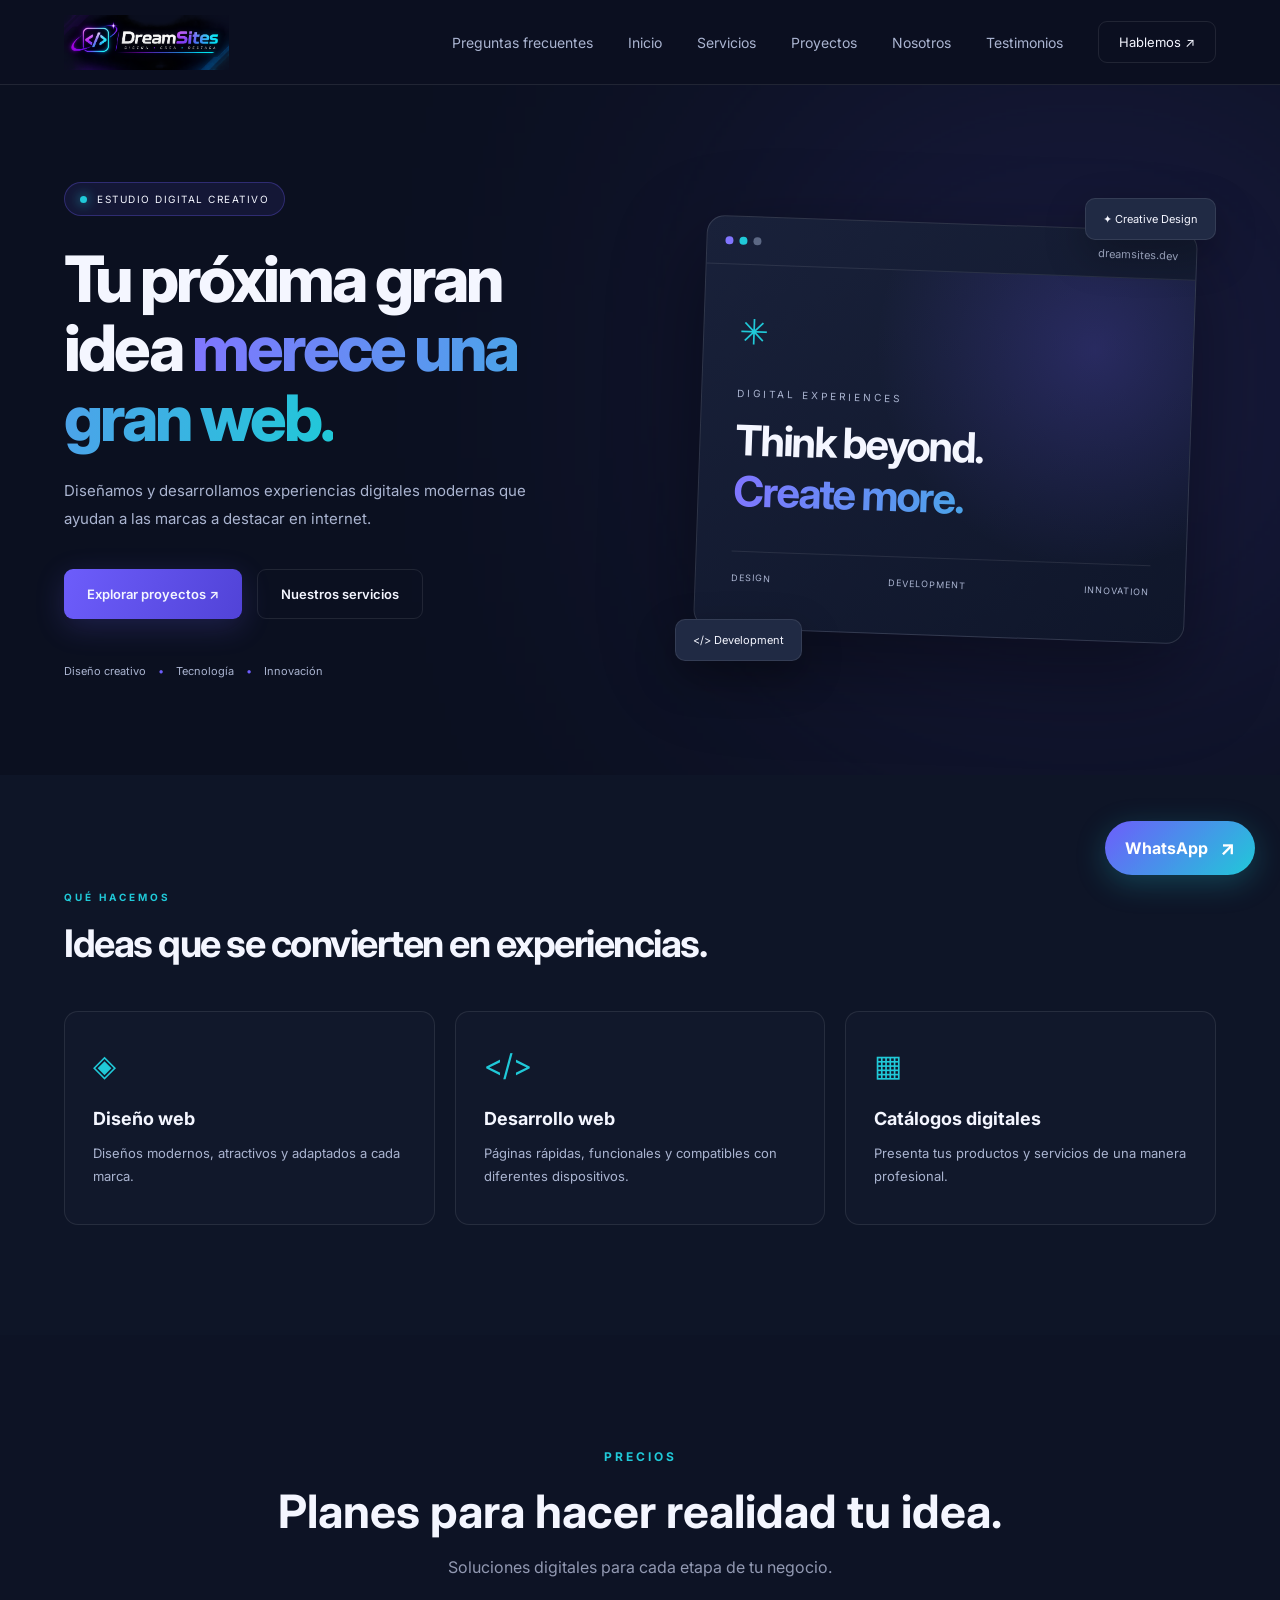
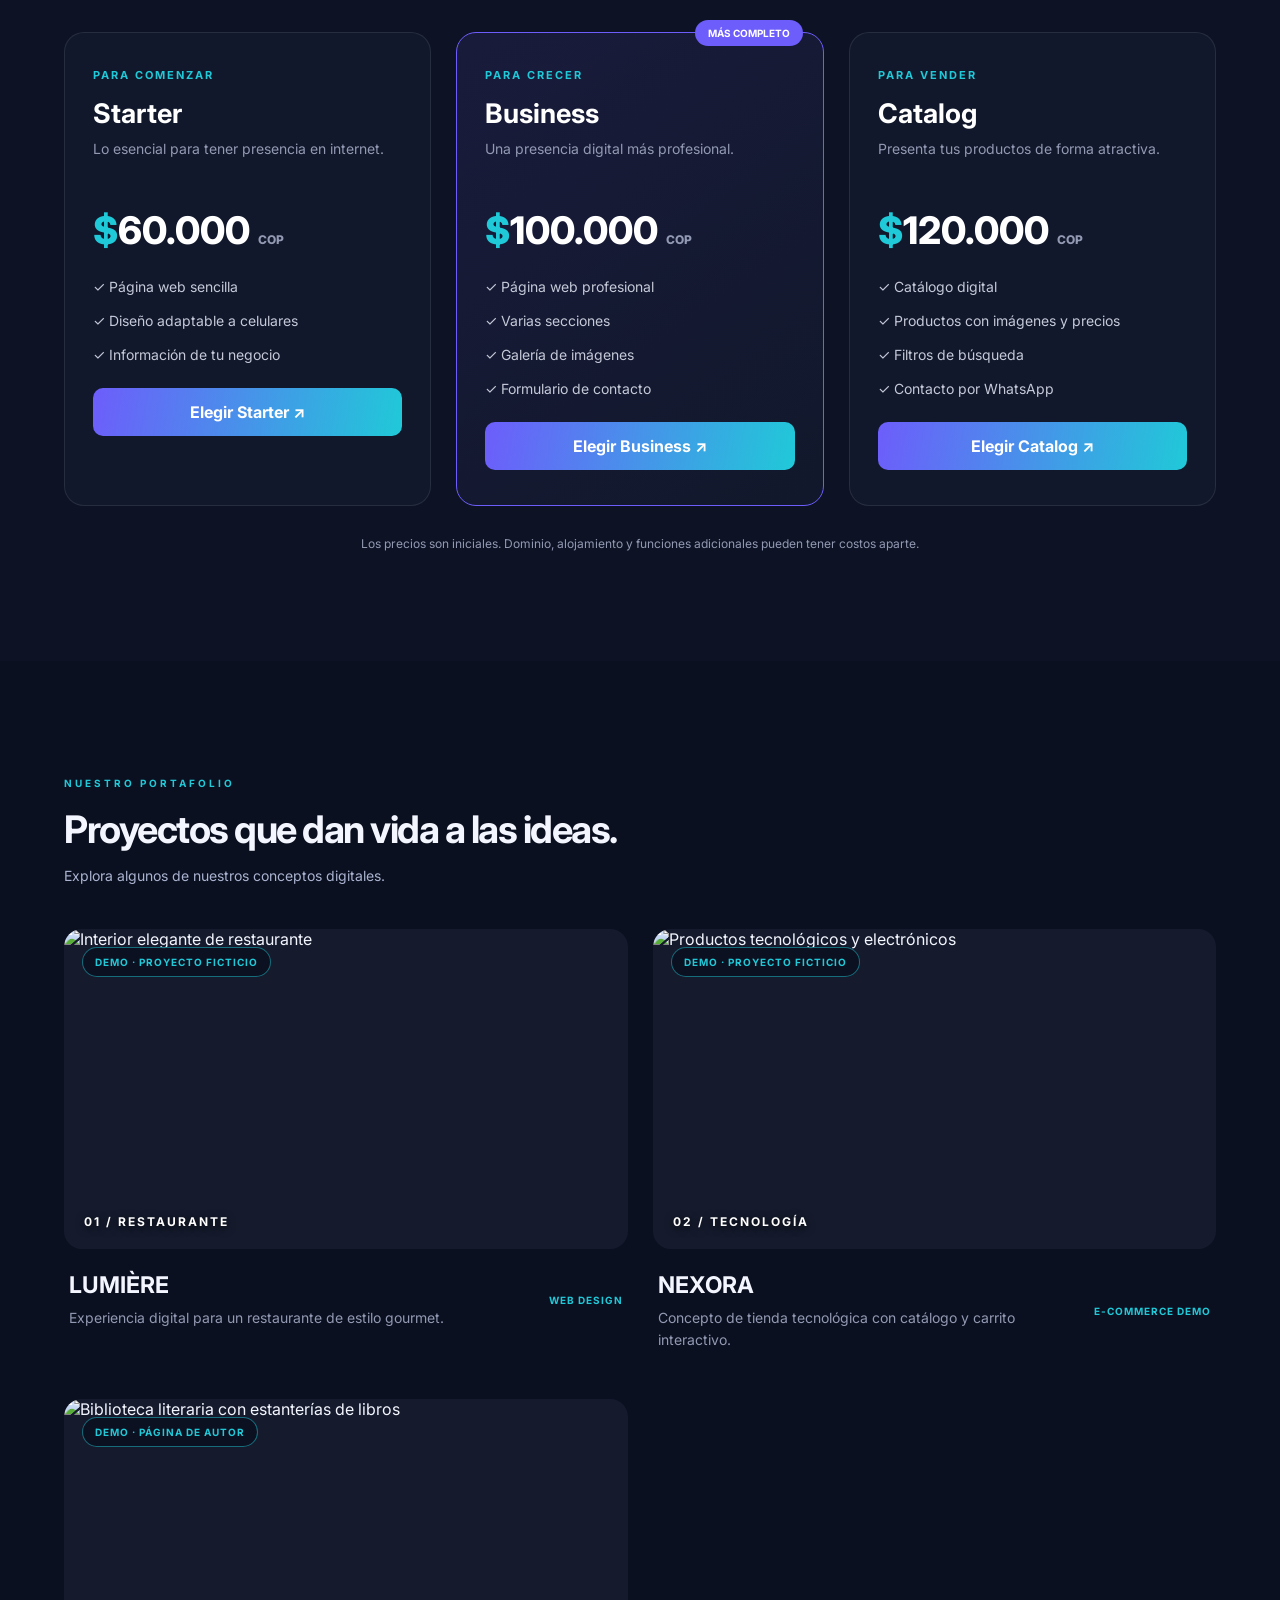
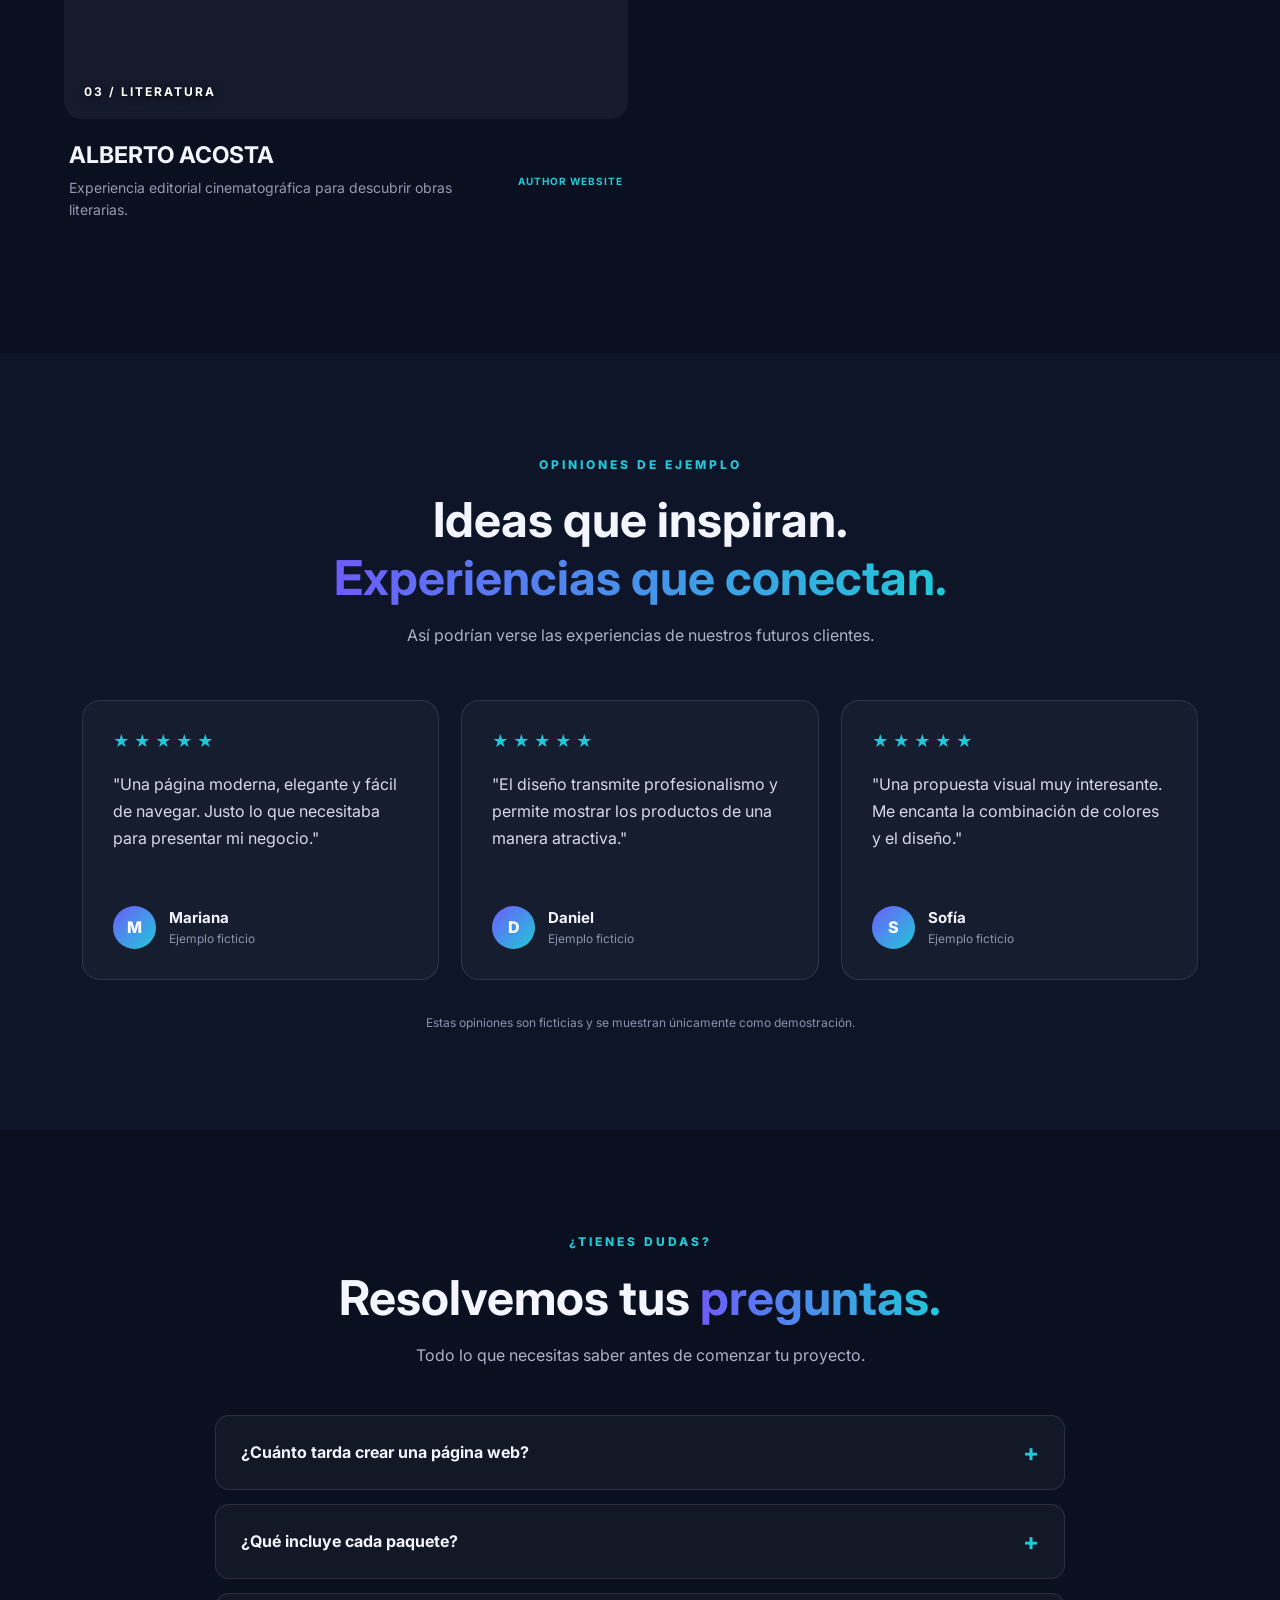
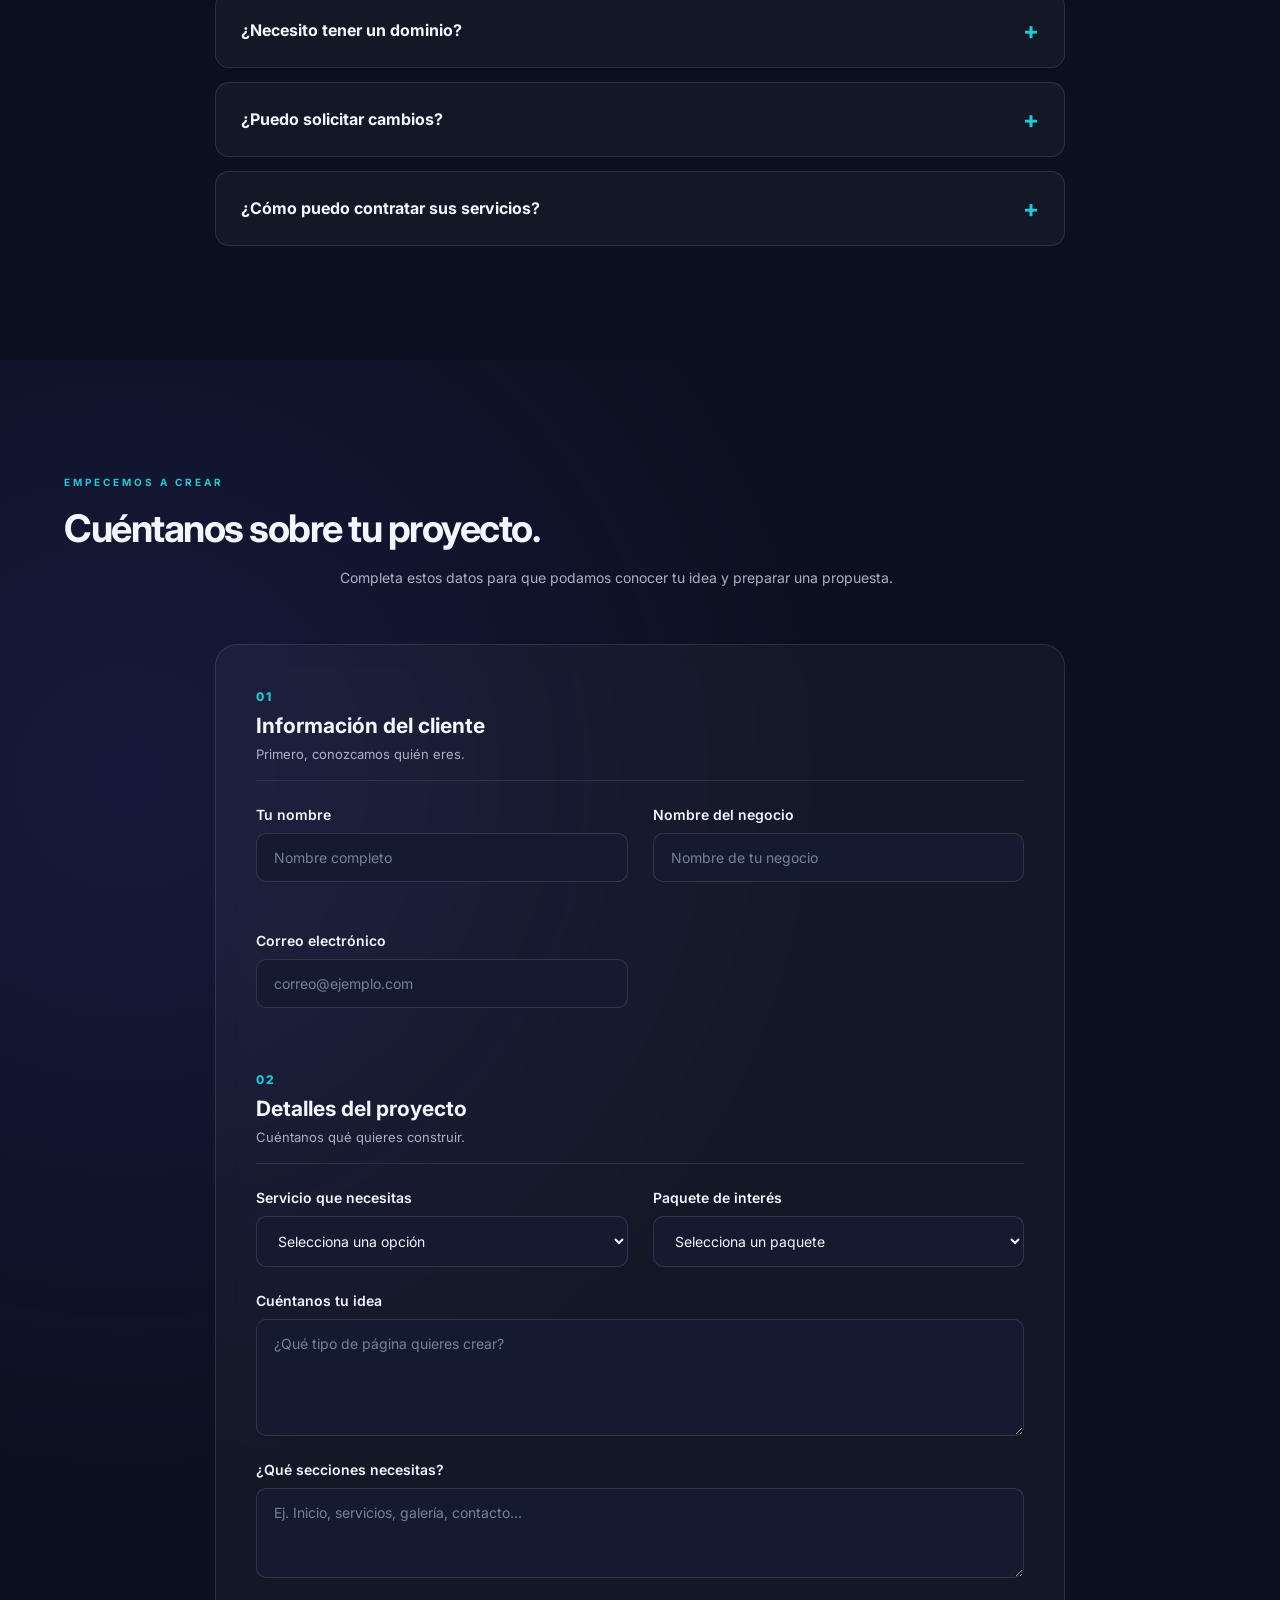
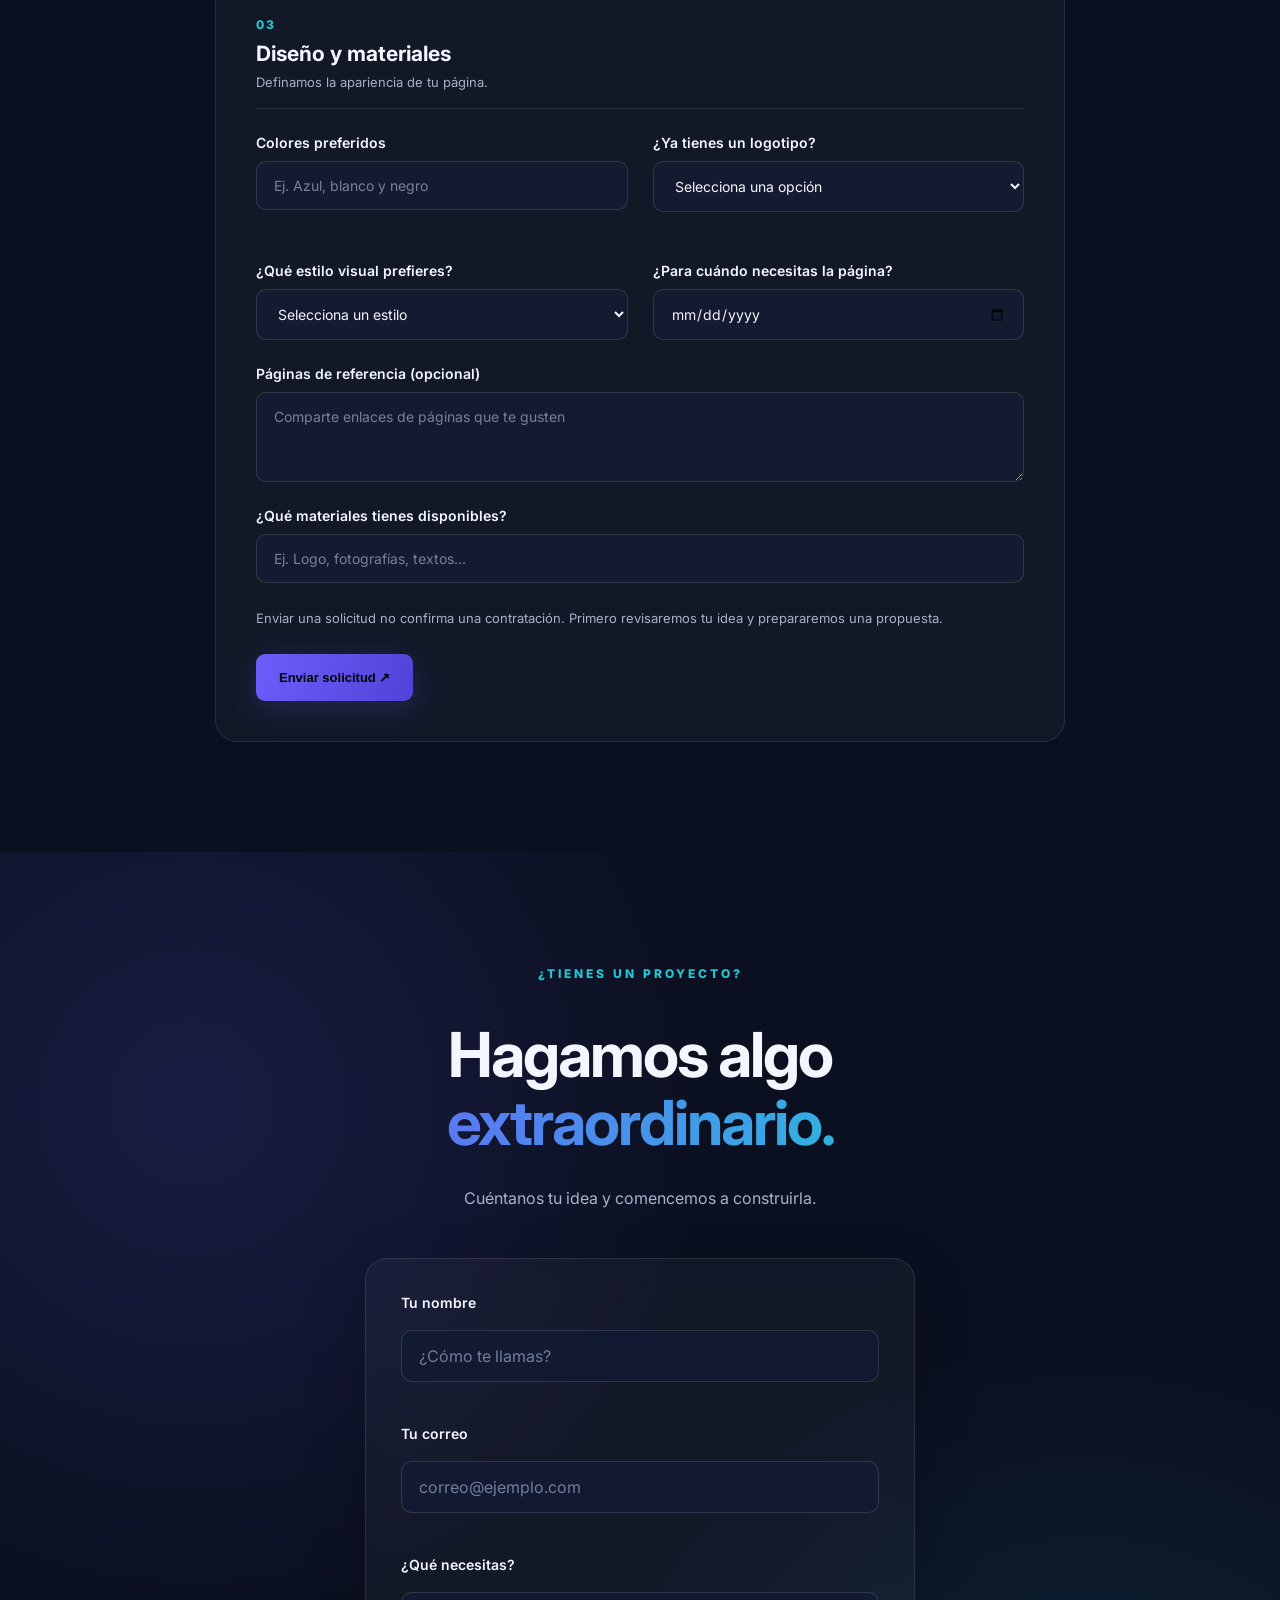
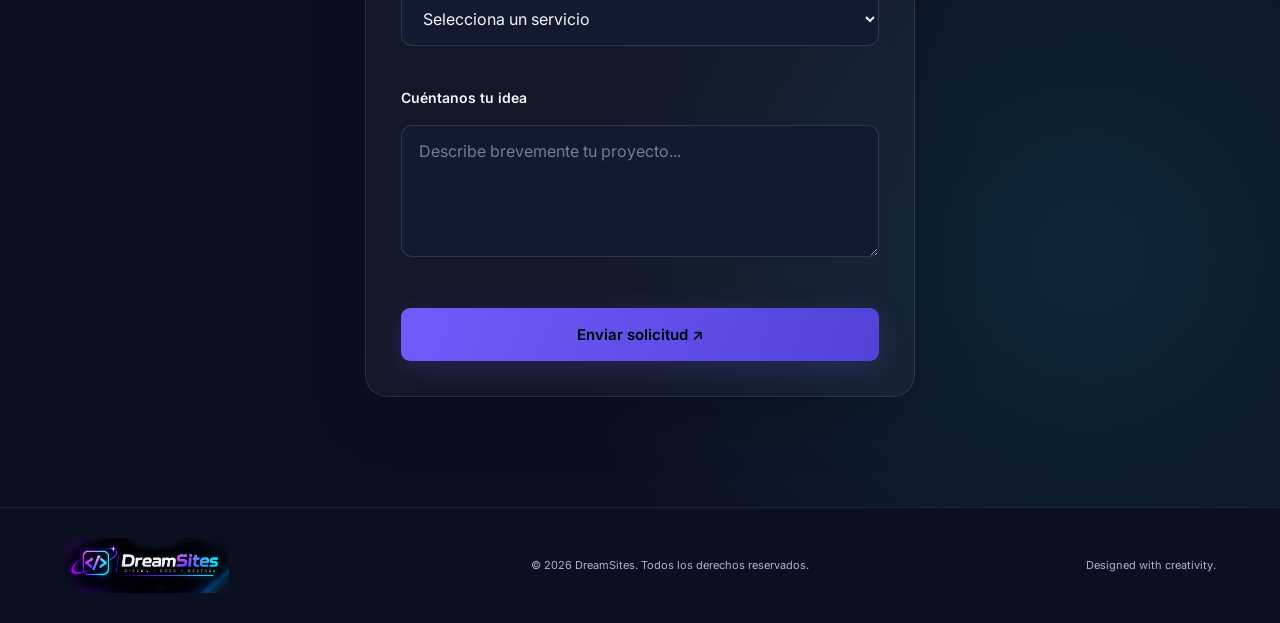
==== commit d56b75a2: "Add files via upload" ====
--- a/index.html
+++ b/index.html
@@ -305,6 +305,7 @@
 
         
 <!-- PORTAFOLIO -->
+
 <section class="projects" id="proyectos">
     <div class="container">
 
@@ -396,33 +397,51 @@
 
             </article>
 
+            <!-- ALBERTO ACOSTA -->
+            <article class="project-card">
+
+                <a
+                    href="https://dreamsites-studio.github.io/dreamsites/alberto-acosta/"
+                    target="_blank"
+                    rel="noopener noreferrer"
+                    class="portfolio-link"
+                >
+                    <div class="portfolio-image">
+                        <img
+                            src="https://images.unsplash.com/photo-1507842217343-583bb7270b66?w=1000"
+                            alt="Biblioteca literaria con estanterías de libros"
+                        >
+
+                        <span class="demo-label">
+                            DEMO · PÁGINA DE AUTOR
+                        </span>
+
+                        <span class="portfolio-number">03 / LITERATURA</span>
+
+                        <div class="portfolio-overlay">
+                            <span>Ver proyecto ↗</span>
+                        </div>
+                    </div>
+                </a>
+
+                <div class="portfolio-info">
+                    <div>
+                        <h3>ALBERTO ACOSTA</h3>
+                        <p>
+                            Experiencia editorial cinematográfica
+                            para descubrir obras literarias.
+                        </p>
+                    </div>
+                    <span class="portfolio-category">AUTHOR WEBSITE</span>
+                </div>
+
+            </article>
+
         </div>
 
     </div>
 </section>
 
-
-
-        <!-- NOSOTROS -->
-        <section class="about" id="nosotros">
-            <div class="container about-content">
-
-                <span>QUIÉNES SOMOS</span>
-
-                <h2>
-                    Creamos el futuro
-                    <span>una web a la vez.</span>
-                </h2>
-
-                <p>
-                    DreamSites es un estudio digital enfocado en
-                    transformar ideas en experiencias web.
-                    Combinamos creatividad, diseño y tecnología
-                    para construir presencia digital.
-                </p>
-
-            </div>
-        </section>
 
 
         <!-- CONTACTO -->
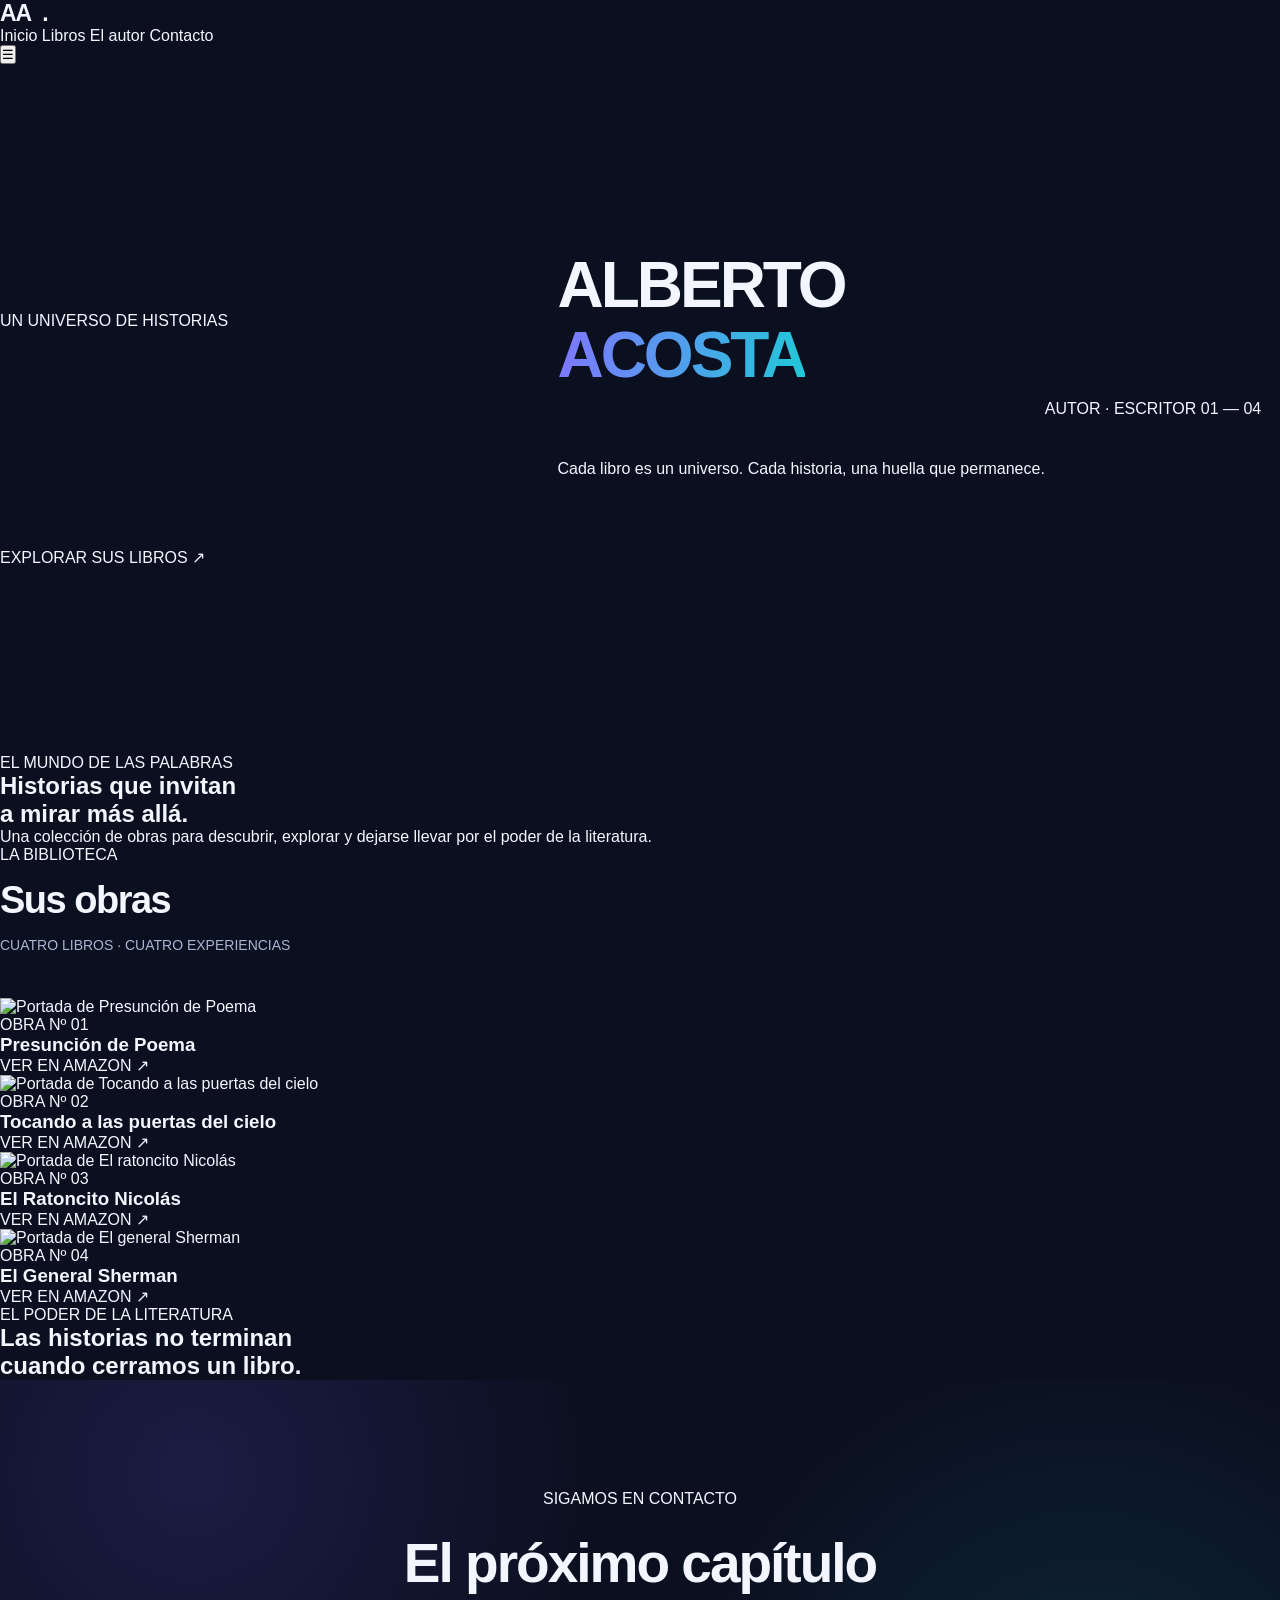
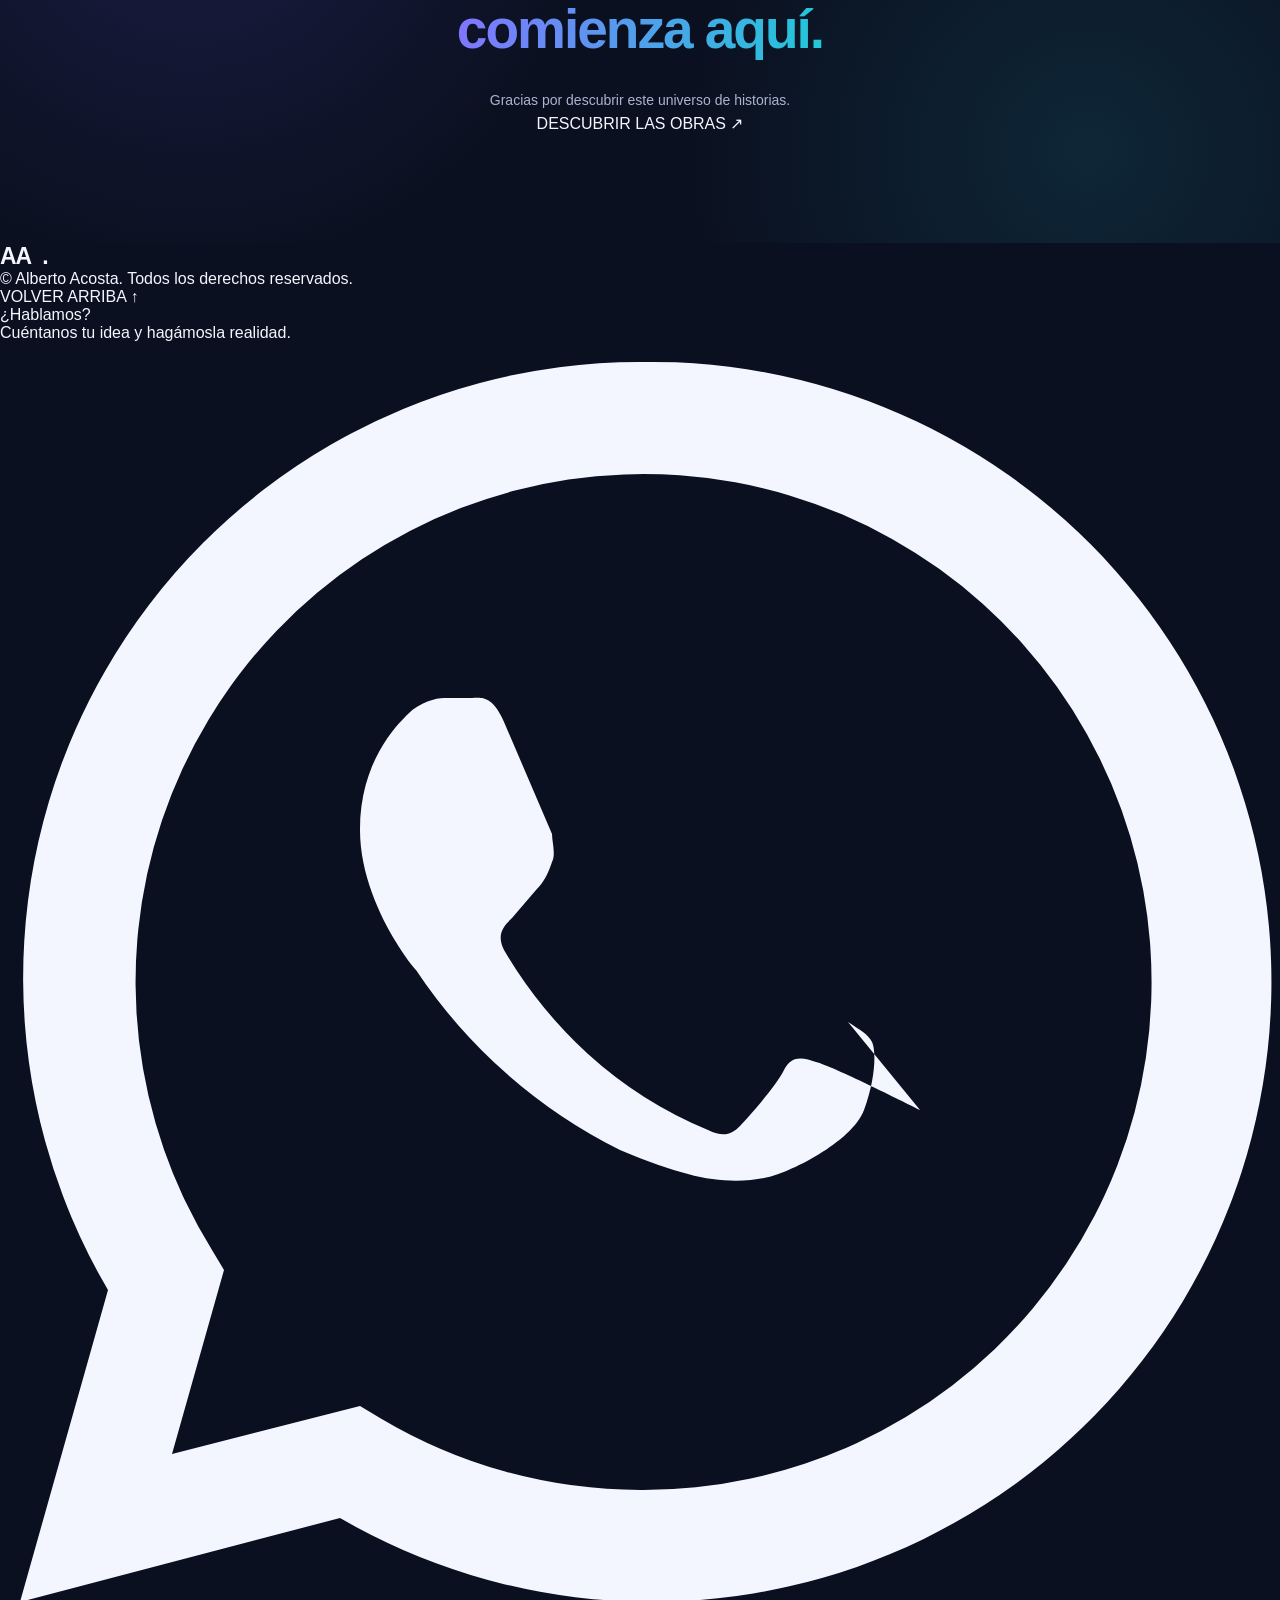
==== commit b33023ab: "Add files via upload" ====
--- a/index.html
+++ b/index.html
@@ -1,839 +1,185 @@
 
 <!DOCTYPE html>
 <html lang="es">
-
 <head>
     <meta charset="UTF-8">
-    <meta name="google-site-verification" content="jNovLh19y_DhCinlGGL9Z2XGXpUxKB0JKY3QW1xtzkI" />
     <meta name="viewport" content="width=device-width, initial-scale=1.0">
 
-    <title>DreamSites | Diseño y desarrollo web</title>
+    <title>Alberto Acosta | Autor y escritor</title>
+    <meta name="description" content="Descubre las obras de Alberto Acosta. Cuatro libros, cuatro universos por explorar.">
 
-    <meta name="description" content="En DreamSites diseñamos y desarrollamos páginas web modernas, profesionales y adaptadas a tu negocio. Convierte tus ideas en experiencias digitales.">
-
-    <meta name="robots" content="index, follow">
-    <meta name="author" content="DreamSites">
-    <meta name="theme-color" content="#0B1020">
-
-    <!-- Open Graph: vista previa al compartir -->
-    <meta property="og:type" content="website">
-    <meta property="og:title" content="DreamSites | Diseño web profesional">
-    <meta property="og:description" content="Diseñamos experiencias digitales modernas para negocios y marcas.">
-    <meta property="og:url" content="https://dreamsites-studio.github.io/dreamsites/">
-    <meta property="og:image" content="https://dreamsites-studio.github.io/dreamsites/assets/dreamsites-logo.png">
-
-    <!-- Icono -->
-    <link rel="icon" type="image/png" href="assets/favicon.png">
-
-    <!-- Estilos -->
     <link rel="stylesheet" href="styles.css">
-
-    <!-- Fuentes -->
     <link rel="preconnect" href="https://fonts.googleapis.com">
     <link rel="preconnect" href="https://fonts.gstatic.com" crossorigin>
-    <link href="https://fonts.googleapis.com/css2?family=Inter:wght@400;500;600;700;800&display=swap" rel="stylesheet">
+    <link href="https://fonts.googleapis.com/css2?family=Cormorant+Garamond:wght@400;500;600;700&family=Montserrat:wght@300;400;500;600&display=swap" rel="stylesheet">
 </head>
-
 
 <body>
 
-    <!-- NAVBAR -->
-    
-<header class="navbar">
-    <div class="container nav-content">
+    <header class="header">
+        <a href="#inicio" class="logo">AA<span>.</span></a>
 
-        <a href="#inicio" class="logo">
-    <img src="assets/dreamsites-logo.png"
-         alt="DreamSites"
-         class="logo-image">
-</a>
-        <div class="nav-menu" id="nav-menu">
+        <nav class="nav" id="nav">
+            <a href="#inicio">Inicio</a>
+            <a href="#libros">Libros</a>
+            <a href="#autor">El autor</a>
+            <a href="#contacto">Contacto</a>
+        </nav>
 
-            <nav class="nav-links">
-                <a href="#faq">Preguntas frecuentes</a>
-                <a href="#inicio">Inicio</a>
-                <a href="#servicios">Servicios</a>
-                <a href="#proyectos">Proyectos</a>
-                <a href="#nosotros">Nosotros</a>
-                <a href="#testimonios">Testimonios</a>
-            </nav>
+        <button class="menu-button" id="menu-button" aria-label="Abrir menú">
+            ☰
+        </button>
+    </header>
 
-            <a href="#contacto" class="nav-button">
-                Hablemos <span>↗</span>
-            </a>
-
-        </div>
-
-        <button class="nav-toggle"
-                id="nav-toggle"
-                aria-label="Abrir menú"
-                aria-expanded="false"
-                aria-controls="nav-menu">
-            <span></span>
-            <span></span>
-            <span></span>
-        </button>
-
-    </div>
-</header>
-
-
-
-    <!-- HERO -->
     <main>
 
         <section class="hero" id="inicio">
+            <div class="hero-overlay"></div>
 
-            <div class="hero-glow"></div>
+            <div class="hero-content">
+                <span class="eyebrow">UN UNIVERSO DE HISTORIAS</span>
 
-            <div class="container hero-content">
+                <h1>ALBERTO<br><span>ACOSTA</span></h1>
 
-                <div class="hero-text">
+                <div class="gold-line"></div>
 
-                    <div class="hero-label">
-                        <span class="status-dot"></span>
-                        ESTUDIO DIGITAL CREATIVO
-                    </div>
+                <p>
+                    Cada libro es un universo.
+                    Cada historia, una huella que permanece.
+                </p>
 
-                    <h1>
-                        Tu próxima gran idea
-                        <span>merece una gran web.</span>
-                    </h1>
+                <a href="#libros" class="hero-button">
+                    EXPLORAR SUS LIBROS <span>↗</span>
+                </a>
+            </div>
 
-                    <p>
-                        Diseñamos y desarrollamos experiencias digitales
-                        modernas que ayudan a las marcas a destacar
-                        en internet.
-                    </p>
+            <div class="hero-bottom">
+                <span>AUTOR · ESCRITOR</span>
+                <span>01 — 04</span>
+            </div>
+        </section>
 
-                    <div class="hero-buttons">
+        <section class="intro" id="autor">
+            <span class="section-label">EL MUNDO DE LAS PALABRAS</span>
 
-                        <a href="#proyectos" class="primary-button">
-                            Explorar proyectos ↗
-                        </a>
+            <h2>
+                Historias que invitan<br>
+                a <span>mirar más allá.</span>
+            </h2>
 
-                        <a href="#servicios" class="secondary-button">
-                            Nuestros servicios
-                        </a>
+            <p>
+                Una colección de obras para descubrir, explorar
+                y dejarse llevar por el poder de la literatura.
+            </p>
+        </section>
 
-                    </div>
-
-                    <div class="hero-trust">
-                        Diseño creativo <span>•</span>
-                        Tecnología <span>•</span>
-                        Innovación
-                    </div>
-
+        <section class="books" id="libros">
+            <div class="section-heading">
+                <div>
+                    <span class="section-label">LA BIBLIOTECA</span>
+                    <h2>Sus <span>obras</span></h2>
                 </div>
 
-                <div class="hero-visual">
-
-                    <div class="visual-card">
-
-                        <div class="visual-top">
-                            <div class="window-dots">
-                                <span></span>
-                                <span></span>
-                                <span></span>
-                            </div>
-
-                            <span>dreamsites.dev</span>
-                        </div>
-
-                        <div class="visual-content">
-
-                            <div class="visual-icon">✳</div>
-
-                            <div class="visual-small">
-                                DIGITAL EXPERIENCES
-                            </div>
-
-                            <h2>Think beyond.</h2>
-
-                            <h2 class="gradient-text">
-                                Create more.
-                            </h2>
-
-                            <div class="visual-line"></div>
-
-                            <div class="visual-bottom">
-                                <span>DESIGN</span>
-                                <span>DEVELOPMENT</span>
-                                <span>INNOVATION</span>
-                            </div>
-
-                        </div>
-
-                    </div>
-
-                    <div class="floating-tag tag-one">
-                        ✦ Creative Design
-                    </div>
-
-                    <div class="floating-tag tag-two">
-                        &lt;/&gt; Development
-                    </div>
-
-                </div>
-
+                <p>CUATRO LIBROS · CUATRO EXPERIENCIAS</p>
             </div>
 
-        </section>
+            <div class="book-grid">
 
+                <article class="book-card">
+                    <div class="book-cover">
+                    <img src="assets/presuncion.jpg" alt="Portada de Presunción de Poema">
+                    </div>
+                    <div class="book-info">
+                        <span>OBRA Nº 01</span>
+                        <h3>Presunción de Poema</h3>
+                        <a href="https://www.amazon.com/-/es/Alberto-Acosta-ebook/dp/B07H7WVW3H" target="_blank" rel="noopener noreferrer">
+                            VER EN AMAZON ↗
+                        </a>
+                    </div>
+                </article>
 
-        <!-- SERVICIOS -->
-        <section class="services" id="servicios">
-            <div class="container">
+                <article class="book-card">
+                    <div class="book-cover">
+                    <img src="assets/puertas-cielo.jpg" alt="Portada de Tocando a las puertas del cielo">
+                    </div>
+                    <div class="book-info">
+                        <span>OBRA Nº 02</span>
+                        <h3>Tocando a las puertas del cielo</h3>
+                        <a href="https://www.amazon.com/-/es/Alberto-Acosta-ebook/dp/B07GY11C28/ref=sr_1_1?__mk_es_US=%C3%85M%C3%85%C5%BD%C3%95%C3%91&sr=8-1" target="_blank" rel="noopener noreferrer">
+                            VER EN AMAZON ↗
+                        </a>
+                    </div>
+                </article>
 
-                <div class="section-heading">
-                    <span>QUÉ HACEMOS</span>
-                    <h2>Ideas que se convierten en experiencias.</h2>
-                </div>
+                <article class="book-card">
+                    <div class="book-cover">
+                    <img src="assets/ratoncito-nicolas.jpg" alt="Portada de El ratoncito Nicolás">
+                    </div>
+                    <div class="book-info">
+                        <span>OBRA Nº 03</span>
+                        <h3>El Ratoncito Nicolás</h3>
+                        <a href="https://www.amazon.com/-/es/Alberto-Acosta-ebook/dp/B086YYC1CD" target="_blank" rel="noopener noreferrer">
+                            VER EN AMAZON ↗
+                        </a>
+                    </div>
+                </article>
 
-                <div class="service-grid">
-
-                    <article class="service-card">
-                        <div class="service-icon">◈</div>
-                        <h3>Diseño web</h3>
-                        <p>Diseños modernos, atractivos y adaptados a cada marca.</p>
-                    </article>
-
-                    <article class="service-card">
-                        <div class="service-icon">&lt;/&gt;</div>
-                        <h3>Desarrollo web</h3>
-                        <p>Páginas rápidas, funcionales y compatibles con diferentes dispositivos.</p>
-                    </article>
-
-                    <article class="service-card">
-                        <div class="service-icon">▦</div>
-                        <h3>Catálogos digitales</h3>
-                        <p>Presenta tus productos y servicios de una manera profesional.</p>
-                    </article>
-
-                </div>
+                <article class="book-card">
+                    <div class="book-cover">
+                    <img src="assets/general-sherman.jpg" alt="Portada de El general Sherman">
+                    </div>
+                    <div class="book-info">
+                        <span>OBRA Nº 04</span>
+                        <h3>El General Sherman</h3>
+                        <a href="https://www.amazon.com/Alberto-Acosta-ebook/dp/B07GTQC1Q1?psc=1" target="_blank" rel="noopener noreferrer">
+                            VER EN AMAZON ↗
+                        </a>
+                    </div>
+                </article>
 
             </div>
         </section>
-        
 
-<!-- PLANES Y PRECIOS -->
-<section class="pricing-section" id="precios">
-    <div class="container">
+        <section class="quote">
+            <span>EL PODER DE LA LITERATURA</span>
+            <h2>Las historias no terminan<br>cuando cerramos un libro.</h2>
+            <div class="gold-line"></div>
+        </section>
 
-        <div class="section-header">
-            <span class="section-tag">PRECIOS</span>
-            <h2>Planes para hacer realidad tu idea.</h2>
-            <p>Soluciones digitales para cada etapa de tu negocio.</p>
-        </div>
-
-        <div class="pricing-grid">
-
-            <article class="pricing-card">
-                <span class="pricing-label">PARA COMENZAR</span>
-                <h3>Starter</h3>
-                <p class="pricing-description">
-                    Lo esencial para tener presencia en internet.
-                </p>
-                <div class="pricing-price">
-                    <span>$</span>60.000
-                    <small>COP</small>
-                </div>
-                <ul>
-                    <li>✓ Página web sencilla</li>
-                    <li>✓ Diseño adaptable a celulares</li>
-                    <li>✓ Información de tu negocio</li>
-                </ul>
-                <a href="#contacto" class="pricing-button">
-                    Elegir Starter ↗
-                </a>
-            </article>
-
-            <article class="pricing-card featured">
-                <span class="pricing-badge">MÁS COMPLETO</span>
-                <span class="pricing-label">PARA CRECER</span>
-                <h3>Business</h3>
-                <p class="pricing-description">
-                    Una presencia digital más profesional.
-                </p>
-                <div class="pricing-price">
-                    <span>$</span>100.000
-                    <small>COP</small>
-                </div>
-                <ul>
-                    <li>✓ Página web profesional</li>
-                    <li>✓ Varias secciones</li>
-                    <li>✓ Galería de imágenes</li>
-                    <li>✓ Formulario de contacto</li>
-                </ul>
-                <a href="#contacto" class="pricing-button">
-                    Elegir Business ↗
-                </a>
-            </article>
-
-            <article class="pricing-card">
-                <span class="pricing-label">PARA VENDER</span>
-                <h3>Catalog</h3>
-                <p class="pricing-description">
-                    Presenta tus productos de forma atractiva.
-                </p>
-                <div class="pricing-price">
-                    <span>$</span>120.000
-                    <small>COP</small>
-                </div>
-                <ul>
-                    <li>✓ Catálogo digital</li>
-                    <li>✓ Productos con imágenes y precios</li>
-                    <li>✓ Filtros de búsqueda</li>
-                    <li>✓ Contacto por WhatsApp</li>
-                </ul>
-                <a href="#contacto" class="pricing-button">
-                    Elegir Catalog ↗
-                </a>
-            </article>
-
-        </div>
-
-        <p class="pricing-note">
-            Los precios son iniciales. Dominio, alojamiento y funciones
-            adicionales pueden tener costos aparte.
-        </p>
-
-    </div>
-</section>
-
-
-
-        
-<!-- PORTAFOLIO -->
-
-<section class="projects" id="proyectos">
-    <div class="container">
-
-        <div class="section-heading">
-            <span>NUESTRO PORTAFOLIO</span>
-            <h2>Proyectos que dan vida a las ideas.</h2>
-            <p>Explora algunos de nuestros conceptos digitales.</p>
-        </div>
-
-        <div class="projects-grid">
-
-            <!-- LUMIÈRE -->
-            <article class="project-card">
-
-                <a
-                    href="https://dreamsites-studio.github.io/dreamsites/restaurante/"
-                    target="_blank"
-                    rel="noopener noreferrer"
-                    class="portfolio-link"
-                >
-                    <div class="portfolio-image">
-                        <img
-                            src="https://images.unsplash.com/photo-1414235077428-338989a2e8c0?w=1000"
-                            alt="Interior elegante de restaurante"
-                        >
-
-                        <span class="demo-label">
-                            DEMO · PROYECTO FICTICIO
-                        </span>
-
-                        <span class="portfolio-number">01 / RESTAURANTE</span>
-
-                        <div class="portfolio-overlay">
-                            <span>Ver proyecto ↗</span>
-                        </div>
-                    </div>
-                </a>
-
-                <div class="portfolio-info">
-                    <div>
-                        <h3>LUMIÈRE</h3>
-                        <p>
-                            Experiencia digital para un restaurante
-                            de estilo gourmet.
-                        </p>
-                    </div>
-                    <span class="portfolio-category">WEB DESIGN</span>
-                </div>
-
-            </article>
-
-            <!-- NEXORA -->
-            <article class="project-card">
-
-                <a
-                    href="https://dreamsites-studio.github.io/dreamsites/nexora/"
-                    target="_blank"
-                    rel="noopener noreferrer"
-                    class="portfolio-link"
-                >
-                    <div class="portfolio-image">
-                        <img
-                            src="https://images.unsplash.com/photo-1498049794561-7780e7231661?w=1000"
-                            alt="Productos tecnológicos y electrónicos"
-                        >
-
-                        <span class="demo-label">
-                            DEMO · PROYECTO FICTICIO
-                        </span>
-
-                        <span class="portfolio-number">02 / TECNOLOGÍA</span>
-
-                        <div class="portfolio-overlay">
-                            <span>Ver proyecto ↗</span>
-                        </div>
-                    </div>
-                </a>
-
-                <div class="portfolio-info">
-                    <div>
-                        <h3>NEXORA</h3>
-                        <p>
-                            Concepto de tienda tecnológica con
-                            catálogo y carrito interactivo.
-                        </p>
-                    </div>
-                    <span class="portfolio-category">E-COMMERCE DEMO</span>
-                </div>
-
-            </article>
-
-            <!-- ALBERTO ACOSTA -->
-            <article class="project-card">
-
-                <a
-                    href="https://dreamsites-studio.github.io/dreamsites/alberto-acosta/"
-                    target="_blank"
-                    rel="noopener noreferrer"
-                    class="portfolio-link"
-                >
-                    <div class="portfolio-image">
-                        <img
-                            src="https://images.unsplash.com/photo-1507842217343-583bb7270b66?w=1000"
-                            alt="Biblioteca literaria con estanterías de libros"
-                        >
-
-                        <span class="demo-label">
-                            DEMO · PÁGINA DE AUTOR
-                        </span>
-
-                        <span class="portfolio-number">03 / LITERATURA</span>
-
-                        <div class="portfolio-overlay">
-                            <span>Ver proyecto ↗</span>
-                        </div>
-                    </div>
-                </a>
-
-                <div class="portfolio-info">
-                    <div>
-                        <h3>ALBERTO ACOSTA</h3>
-                        <p>
-                            Experiencia editorial cinematográfica
-                            para descubrir obras literarias.
-                        </p>
-                    </div>
-                    <span class="portfolio-category">AUTHOR WEBSITE</span>
-                </div>
-
-            </article>
-
-        </div>
-
-    </div>
-</section>
-
-
-
-        <!-- CONTACTO -->
-        
-<section class="testimonials" id="testimonios">
-    <div class="container">
-
-        <div class="testimonials-heading">
-            <span>OPINIONES DE EJEMPLO</span>
-            <h2>Ideas que inspiran.<br>
-                <span>Experiencias que conectan.</span>
-            </h2>
-            <p>Así podrían verse las experiencias de nuestros futuros clientes.</p>
-        </div>
-
-        <div class="testimonials-grid">
-
-            <article class="testimonial-card">
-                <div class="testimonial-stars">★★★★★</div>
-                <p>
-                    "Una página moderna, elegante y fácil de navegar.
-                    Justo lo que necesitaba para presentar mi negocio."
-                </p>
-                <div class="testimonial-author">
-                    <div class="testimonial-avatar">M</div>
-                    <div>
-                        <h3>Mariana</h3>
-                        <span>Ejemplo ficticio</span>
-                    </div>
-                </div>
-            </article>
-
-            <article class="testimonial-card">
-                <div class="testimonial-stars">★★★★★</div>
-                <p>
-                    "El diseño transmite profesionalismo y permite
-                    mostrar los productos de una manera atractiva."
-                </p>
-                <div class="testimonial-author">
-                    <div class="testimonial-avatar">D</div>
-                    <div>
-                        <h3>Daniel</h3>
-                        <span>Ejemplo ficticio</span>
-                    </div>
-                </div>
-            </article>
-
-            <article class="testimonial-card">
-                <div class="testimonial-stars">★★★★★</div>
-                <p>
-                    "Una propuesta visual muy interesante.
-                    Me encanta la combinación de colores y el diseño."
-                </p>
-                <div class="testimonial-author">
-                    <div class="testimonial-avatar">S</div>
-                    <div>
-                        <h3>Sofía</h3>
-                        <span>Ejemplo ficticio</span>
-                    </div>
-                </div>
-            </article>
-
-        </div>
-
-        <p class="testimonial-notice">
-            Estas opiniones son ficticias y se muestran únicamente como demostración.
-        </p>
-
-    </div>
-</section>
-
-<section class="faq" id="faq">
-    <div class="container">
-
-        <div class="faq-heading">
-            <span>¿TIENES DUDAS?</span>
-            <h2>Resolvemos tus <span>preguntas.</span></h2>
-            <p>Todo lo que necesitas saber antes de comenzar tu proyecto.</p>
-        </div>
-
-        <div class="faq-list">
-
-            <details class="faq-item">
-                <summary>¿Cuánto tarda crear una página web?</summary>
-                <p>
-                    Depende de la complejidad del proyecto y del contenido.
-                    Antes de comenzar, acordaremos un plazo de entrega.
-                </p>
-            </details>
-
-            <details class="faq-item">
-                <summary>¿Qué incluye cada paquete?</summary>
-                <p>
-                    Cada paquete tiene diferentes características.
-                    Puedes consultar nuestra sección de precios para conocer
-                    los servicios incluidos.
-                </p>
-            </details>
-
-            <details class="faq-item">
-                <summary>¿Necesito tener un dominio?</summary>
-                <p>
-                    No necesariamente. Podemos comenzar con una dirección
-                    gratuita. Si deseas un dominio propio, su costo se cotiza
-                    por separado.
-                </p>
-            </details>
-
-            <details class="faq-item">
-                <summary>¿Puedo solicitar cambios?</summary>
-                <p>
-                    ¡Claro! Podemos acordar revisiones y ajustes durante
-                    el desarrollo del proyecto.
-                </p>
-            </details>
-
-            <details class="faq-item">
-                <summary>¿Cómo puedo contratar sus servicios?</summary>
-                <p>
-                    Puedes escribirnos mediante nuestro formulario de contacto
-                    o el botón de WhatsApp para conversar sobre tu idea.
-                </p>
-            </details>
-
-        </div>
-
-    </div>
-</section>
-
-
-<!-- FORMULARIO DE PROYECTOS -->
-<section class="project-request" id="nuevo-proyecto">
-    <div class="container">
-
-        <div class="section-heading">
-            <span>EMPECEMOS A CREAR</span>
-            <h2>Cuéntanos sobre tu proyecto.</h2>
-            <p>
-                Completa estos datos para que podamos conocer
-                tu idea y preparar una propuesta.
-            </p>
-        </div>
-
-        
-<form class="project-form" id="project-form">
-
-    <!-- 01: INFORMACIÓN DEL CLIENTE -->
-    <div class="form-section-title">
-        <span>01</span>
-        <h3>Información del cliente</h3>
-        <p>Primero, conozcamos quién eres.</p>
-    </div>
-
-    <div class="form-grid">
-
-        <div class="form-group">
-            <label for="project-client">Tu nombre</label>
-            <input type="text" id="project-client"
-                placeholder="Nombre completo" required>
-        </div>
-
-        <div class="form-group">
-            <label for="project-business">Nombre del negocio</label>
-            <input type="text" id="project-business"
-                placeholder="Nombre de tu negocio">
-        </div>
-
-        <div class="form-group">
-            <label for="project-email">Correo electrónico</label>
-            <input type="email" id="project-email"
-                placeholder="correo@ejemplo.com" required>
-        </div>
-
-    </div>
-
-    <!-- 02: DETALLES DEL PROYECTO -->
-    <div class="form-section-title">
-        <span>02</span>
-        <h3>Detalles del proyecto</h3>
-        <p>Cuéntanos qué quieres construir.</p>
-    </div>
-
-    <div class="form-grid">
-
-        <div class="form-group">
-            <label for="project-service">Servicio que necesitas</label>
-            <select id="project-service" required>
-                <option value="">Selecciona una opción</option>
-                <option value="Diseño web">Diseño web</option>
-                <option value="Desarrollo web">Desarrollo web</option>
-                <option value="Catálogo digital">Catálogo digital</option>
-                <option value="Otro">Otro</option>
-            </select>
-        </div>
-
-        <div class="form-group">
-            <label for="project-package">Paquete de interés</label>
-            <select id="project-package" required>
-                <option value="">Selecciona un paquete</option>
-                <option value="Starter">Starter</option>
-                <option value="Business">Business</option>
-                <option value="Catalog">Catalog</option>
-                <option value="No estoy seguro">No estoy seguro</option>
-            </select>
-        </div>
-
-    </div>
-
-    <div class="form-group">
-        <label for="project-description">Cuéntanos tu idea</label>
-        <textarea id="project-description" rows="5"
-            placeholder="¿Qué tipo de página quieres crear?"
-            required></textarea>
-    </div>
-
-    <div class="form-group">
-        <label for="project-sections">¿Qué secciones necesitas?</label>
-        <textarea id="project-sections" rows="3"
-            placeholder="Ej. Inicio, servicios, galería, contacto..."></textarea>
-    </div>
-
-    <!-- 03: DISEÑO Y MATERIALES -->
-    <div class="form-section-title">
-        <span>03</span>
-        <h3>Diseño y materiales</h3>
-        <p>Definamos la apariencia de tu página.</p>
-    </div>
-
-    <div class="form-grid">
-
-        <div class="form-group">
-            <label for="project-colors">Colores preferidos</label>
-            <input type="text" id="project-colors"
-                placeholder="Ej. Azul, blanco y negro">
-        </div>
-
-        <div class="form-group">
-            <label for="project-logo">¿Ya tienes un logotipo?</label>
-            <select id="project-logo">
-                <option value="">Selecciona una opción</option>
-                <option value="Sí, tengo logotipo">Sí</option>
-                <option value="No tengo logotipo">No</option>
-                <option value="Necesito actualizarlo">Quiero actualizarlo</option>
-            </select>
-        </div>
-
-        <div class="form-group">
-            <label for="project-style">¿Qué estilo visual prefieres?</label>
-            <select id="project-style">
-                <option value="">Selecciona un estilo</option>
-                <option value="Moderno y tecnológico">Moderno y tecnológico</option>
-                <option value="Minimalista">Minimalista</option>
-                <option value="Elegante">Elegante</option>
-                <option value="Colorido y creativo">Colorido y creativo</option>
-                <option value="Otro / Por definir">Otro / Por definir</option>
-            </select>
-        </div>
-
-        <div class="form-group">
-            <label for="project-deadline">¿Para cuándo necesitas la página?</label>
-            <input type="date" id="project-deadline">
-        </div>
-
-    </div>
-
-    <div class="form-group">
-        <label for="project-references">Páginas de referencia (opcional)</label>
-        <textarea id="project-references" rows="2"
-            placeholder="Comparte enlaces de páginas que te gusten"></textarea>
-    </div>
-
-    <div class="form-group">
-        <label for="project-materials">¿Qué materiales tienes disponibles?</label>
-        <input type="text" id="project-materials"
-            placeholder="Ej. Logo, fotografías, textos...">
-    </div>
-
-    <p class="form-notice">
-        Enviar una solicitud no confirma una contratación.
-        Primero revisaremos tu idea y prepararemos una propuesta.
-    </p>
-
-    <button type="submit" class="primary-button">
-        Enviar solicitud ↗
-    </button>
-
-</form>
-
-    </div>
-</section>
-
-
-<section class="contact" id="contacto">
-    <div class="container contact-content">
-
-        <span>¿TIENES UN PROYECTO?</span>
-
-        <h2>
-            Hagamos algo
-            <span>extraordinario.</span>
-        </h2>
-
-        <p>Cuéntanos tu idea y comencemos a construirla.</p>
-
-        <form class="contact-form" id="contact-form">
-
-            <div class="form-group">
-                <label for="client-name">Tu nombre</label>
-                <input
-                    type="text"
-                    id="client-name"
-                    placeholder="¿Cómo te llamas?"
-                    required
-                >
-            </div>
-
-            <div class="form-group">
-                <label for="client-email">Tu correo</label>
-                <input
-                    type="email"
-                    id="client-email"
-                    placeholder="correo@ejemplo.com"
-                    required
-                >
-            </div>
-
-            <div class="form-group">
-                <label for="project-type">¿Qué necesitas?</label>
-                <select id="project-type" required>
-                    <option value="">Selecciona un servicio</option>
-                    <option value="Diseño web">Diseño web</option>
-                    <option value="Desarrollo web">Desarrollo web</option>
-                    <option value="Catálogo digital">Catálogo digital</option>
-                    <option value="Otro proyecto">Otro proyecto</option>
-                </select>
-            </div>
-
-            <div class="form-group">
-                <label for="client-message">Cuéntanos tu idea</label>
-                <textarea
-                    id="client-message"
-                    rows="5"
-                    placeholder="Describe brevemente tu proyecto..."
-                    required
-                ></textarea>
-            </div>
-
-            <button type="submit" class="primary-button">
-                Enviar solicitud ↗
-            </button>
-
-        </form>
-
-    </div>
-</section>
-
+        <section class="contact" id="contacto">
+            <span class="section-label">SIGAMOS EN CONTACTO</span>
+            <h2>El próximo capítulo<br><span>comienza aquí.</span></h2>
+            <p>Gracias por descubrir este universo de historias.</p>
+            <a href="#libros" class="hero-button">DESCUBRIR LAS OBRAS ↗</a>
+        </section>
 
     </main>
 
-
-    <!-- FOOTER -->
-    <footer class="footer">
-        <div class="container footer-content">
-
-            <a href="#inicio" class="logo">
-    <img src="assets/dreamsites-logo.png"
-         alt="DreamSites"
-         class="logo-image">
-
-
-
-</a>
-
-            <p>© 2026 DreamSites. Todos los derechos reservados.</p>
-
-            <span>Designed with creativity.</span>
-
-        </div>
+    <footer>
+        <a href="#inicio" class="logo">AA<span>.</span></a>
+        <p>© <span id="year"></span> Alberto Acosta. Todos los derechos reservados.</p>
+        <a href="#inicio">VOLVER ARRIBA ↑</a>
     </footer>
 
     <script src="script.js"></script>
 
-<a
-    href="https://wa.me/573053155801?text=Hola%2C%20quiero%20informaci%C3%B3n%20sobre%20sus%20servicios."
-    class="whatsapp-float"
-    target="_blank"
-    rel="noopener noreferrer"
-    aria-label="Contactar por WhatsApp"
->
-    <span>WhatsApp</span>
-    <strong>↗</strong>
-</a>
+<!-- BOTÓN FLOTANTE DE WHATSAPP -->
+<div class="whatsapp-widget">
+    <div class="whatsapp-message">
+        <span>¿Hablamos?</span>
+        <p>Cuéntanos tu idea y hagámosla realidad.</p>
+    </div>
+
+    <a href="https://wa.me/573245450718"
+       target="_blank"
+       rel="noopener noreferrer"
+       class="whatsapp-button"
+       aria-label="Escribir por WhatsApp">
+        <svg viewBox="0 0 32 32" aria-hidden="true">
+            <path fill="currentColor" d="M16 .5A15.4 15.4 0 0 0 2.7 23.7L.5 31.5l8-2.1A15.5 15.5 0 1 0 16 .5Zm0 28.2a12.7 12.7 0 0 1-6.5-1.8l-.5-.3-4.7 1.2 1.3-4.6-.3-.5A12.7 12.7 0 1 1 16 28.7Zm7-9.5c-.4-.2-2.2-1.1-2.6-1.2-.3-.1-.6-.2-.8.2s-.9 1.2-1.1 1.4-.4.3-.8.1a10.3 10.3 0 0 1-3-1.9 11.2 11.2 0 0 1-2.1-2.6c-.2-.4 0-.6.2-.8l.6-.7c.2-.2.3-.4.4-.7.1-.2 0-.5 0-.7l-1.2-2.8c-.3-.7-.6-.6-.8-.6h-.7c-.2 0-.6.1-.9.4s-1.2 1.2-1.2 2.9 1.2 3.3 1.4 3.5a13.2 13.2 0 0 0 5.1 4.5c.7.3 1.3.5 1.7.6.7.2 1.4.2 1.9.1.6-.1 2.2-.9 2.5-1.7.3-.8.3-1.5.2-1.7s-.3-.3-.6-.5Z"/>
+        </svg>
+    </a>
+</div>
 
 </body>
 </html>
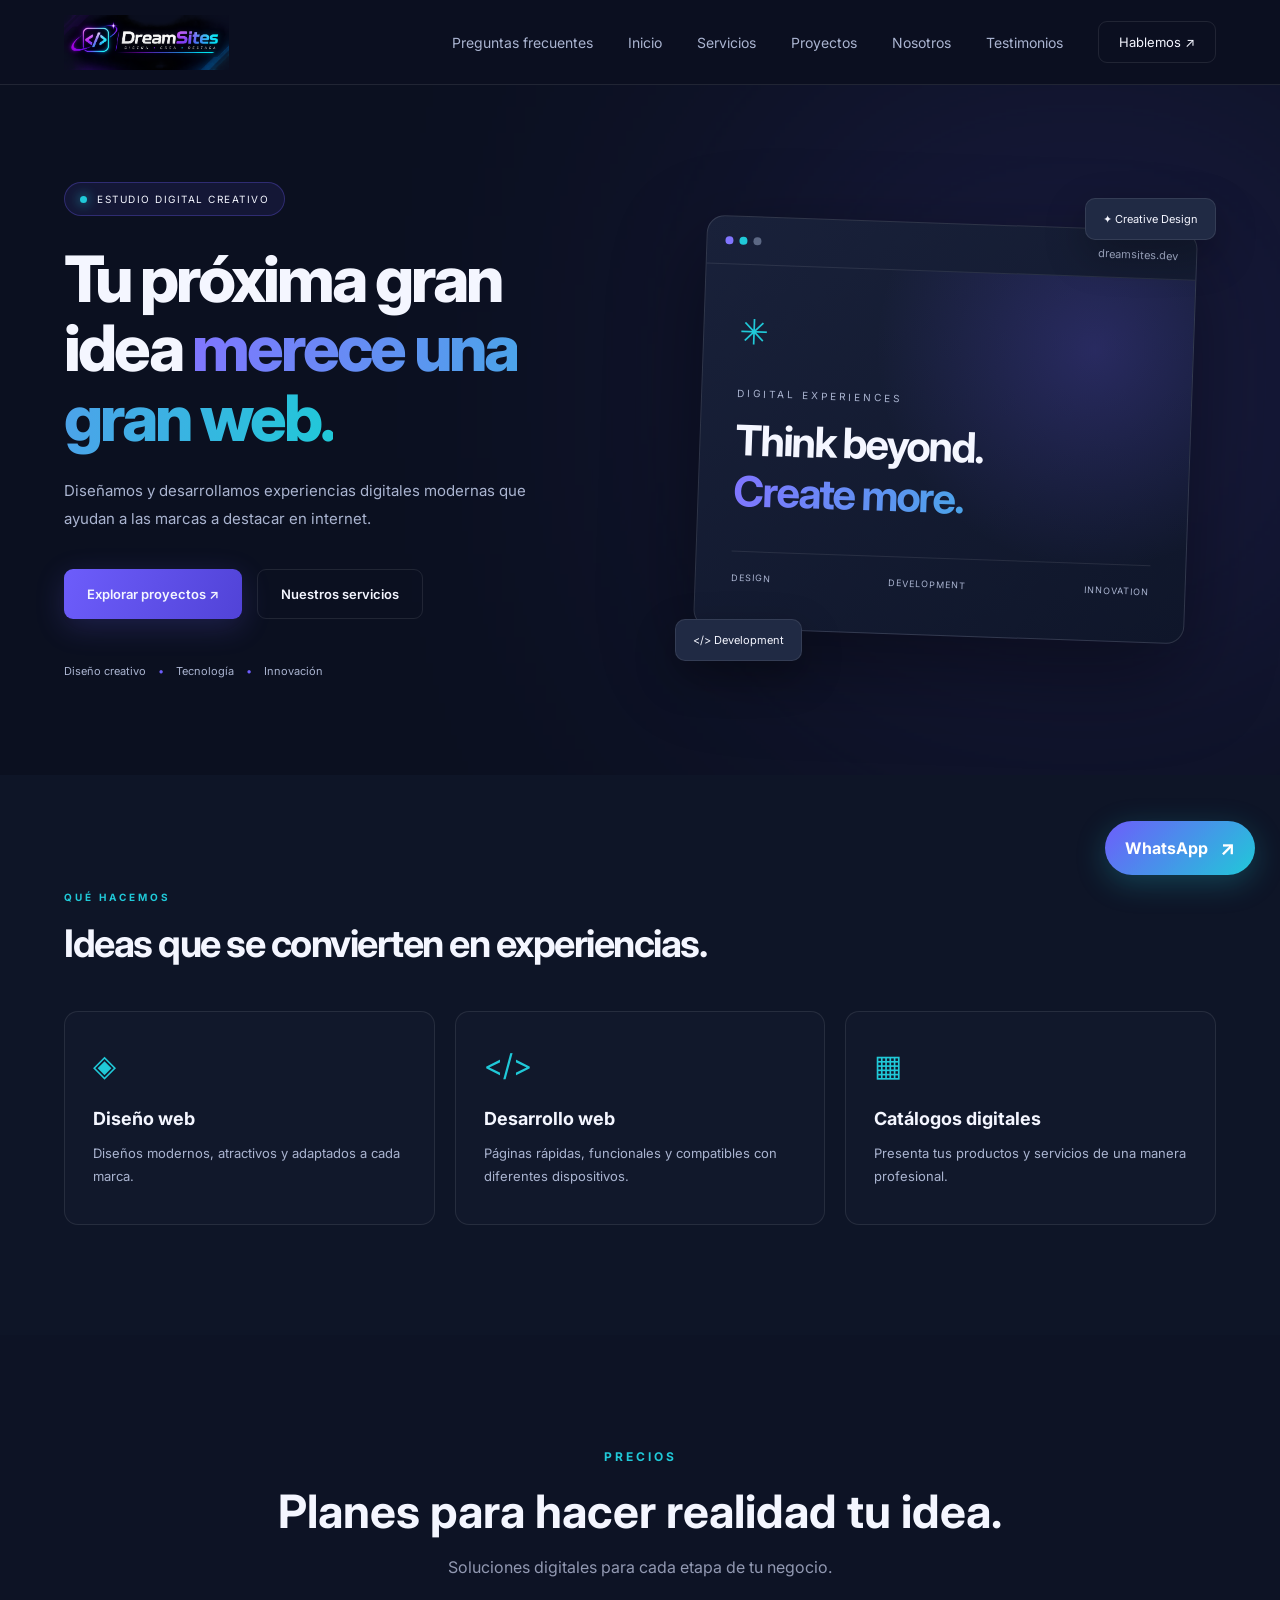
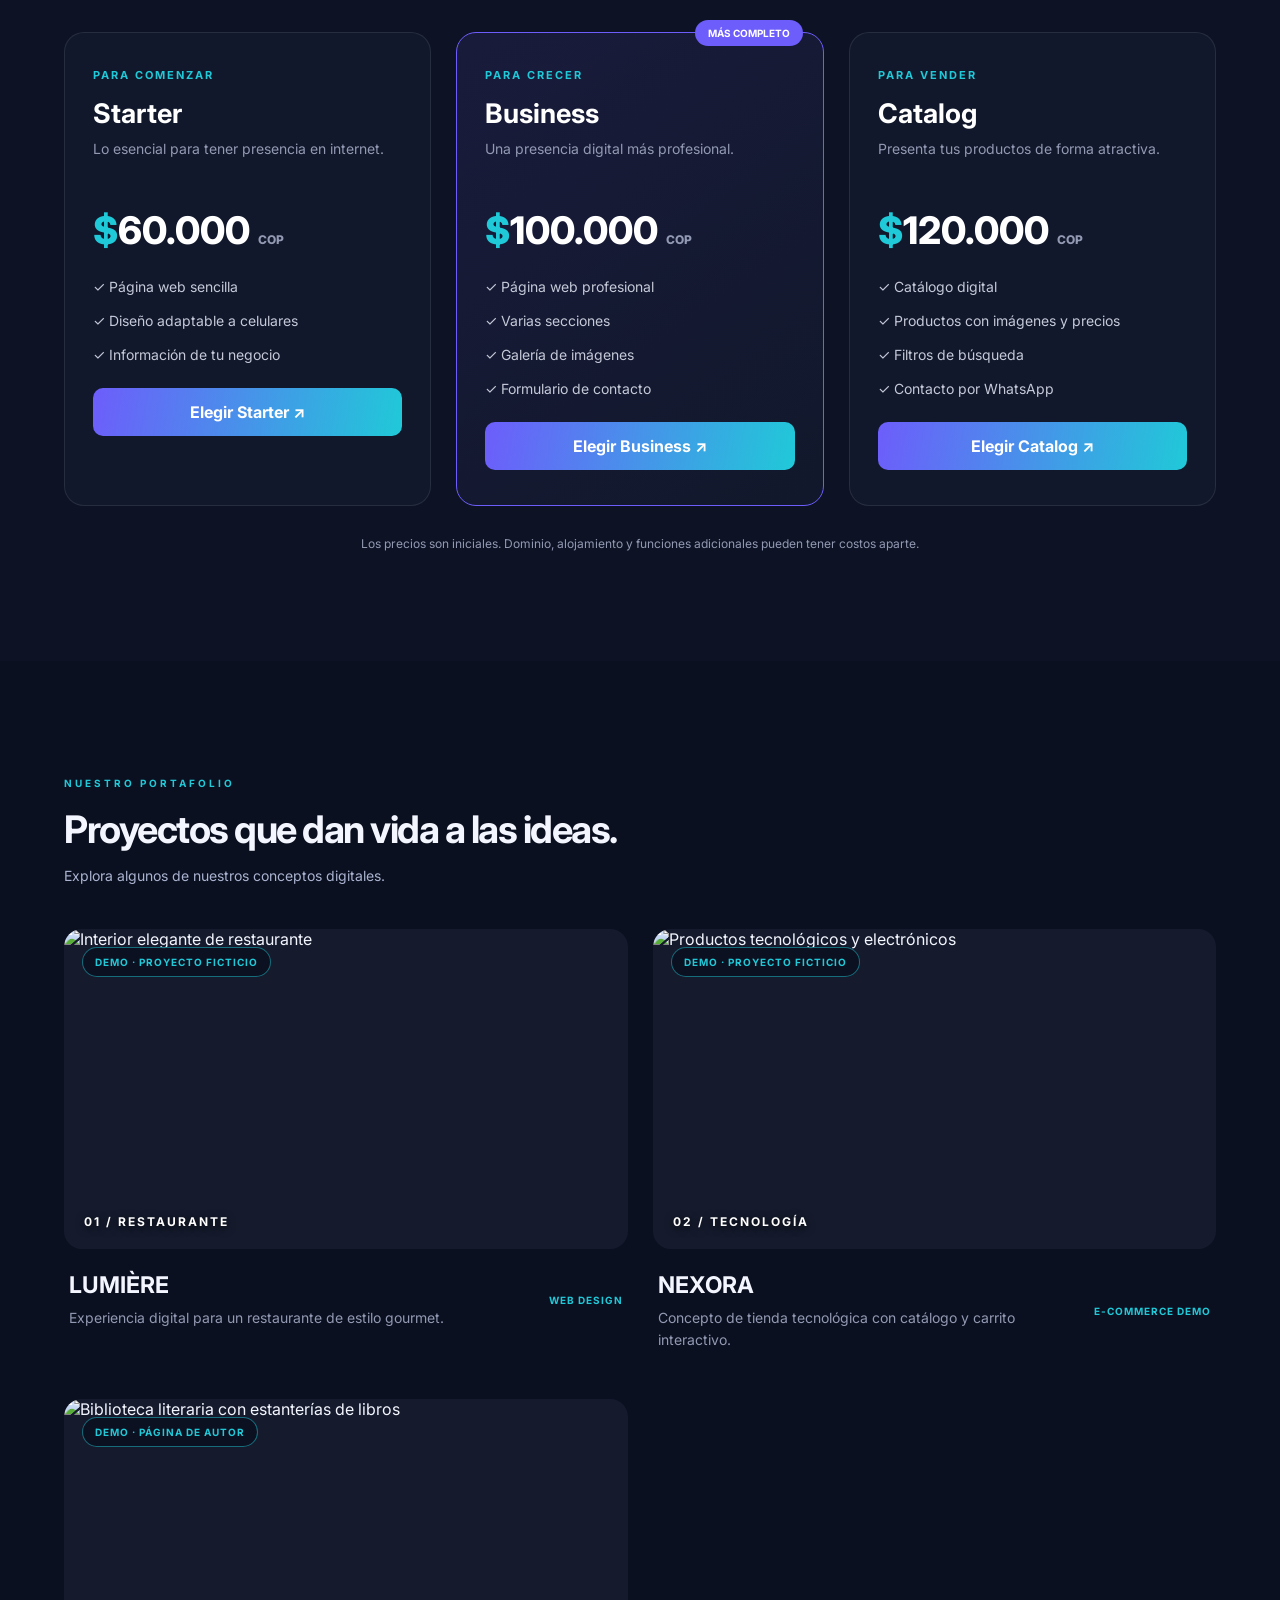
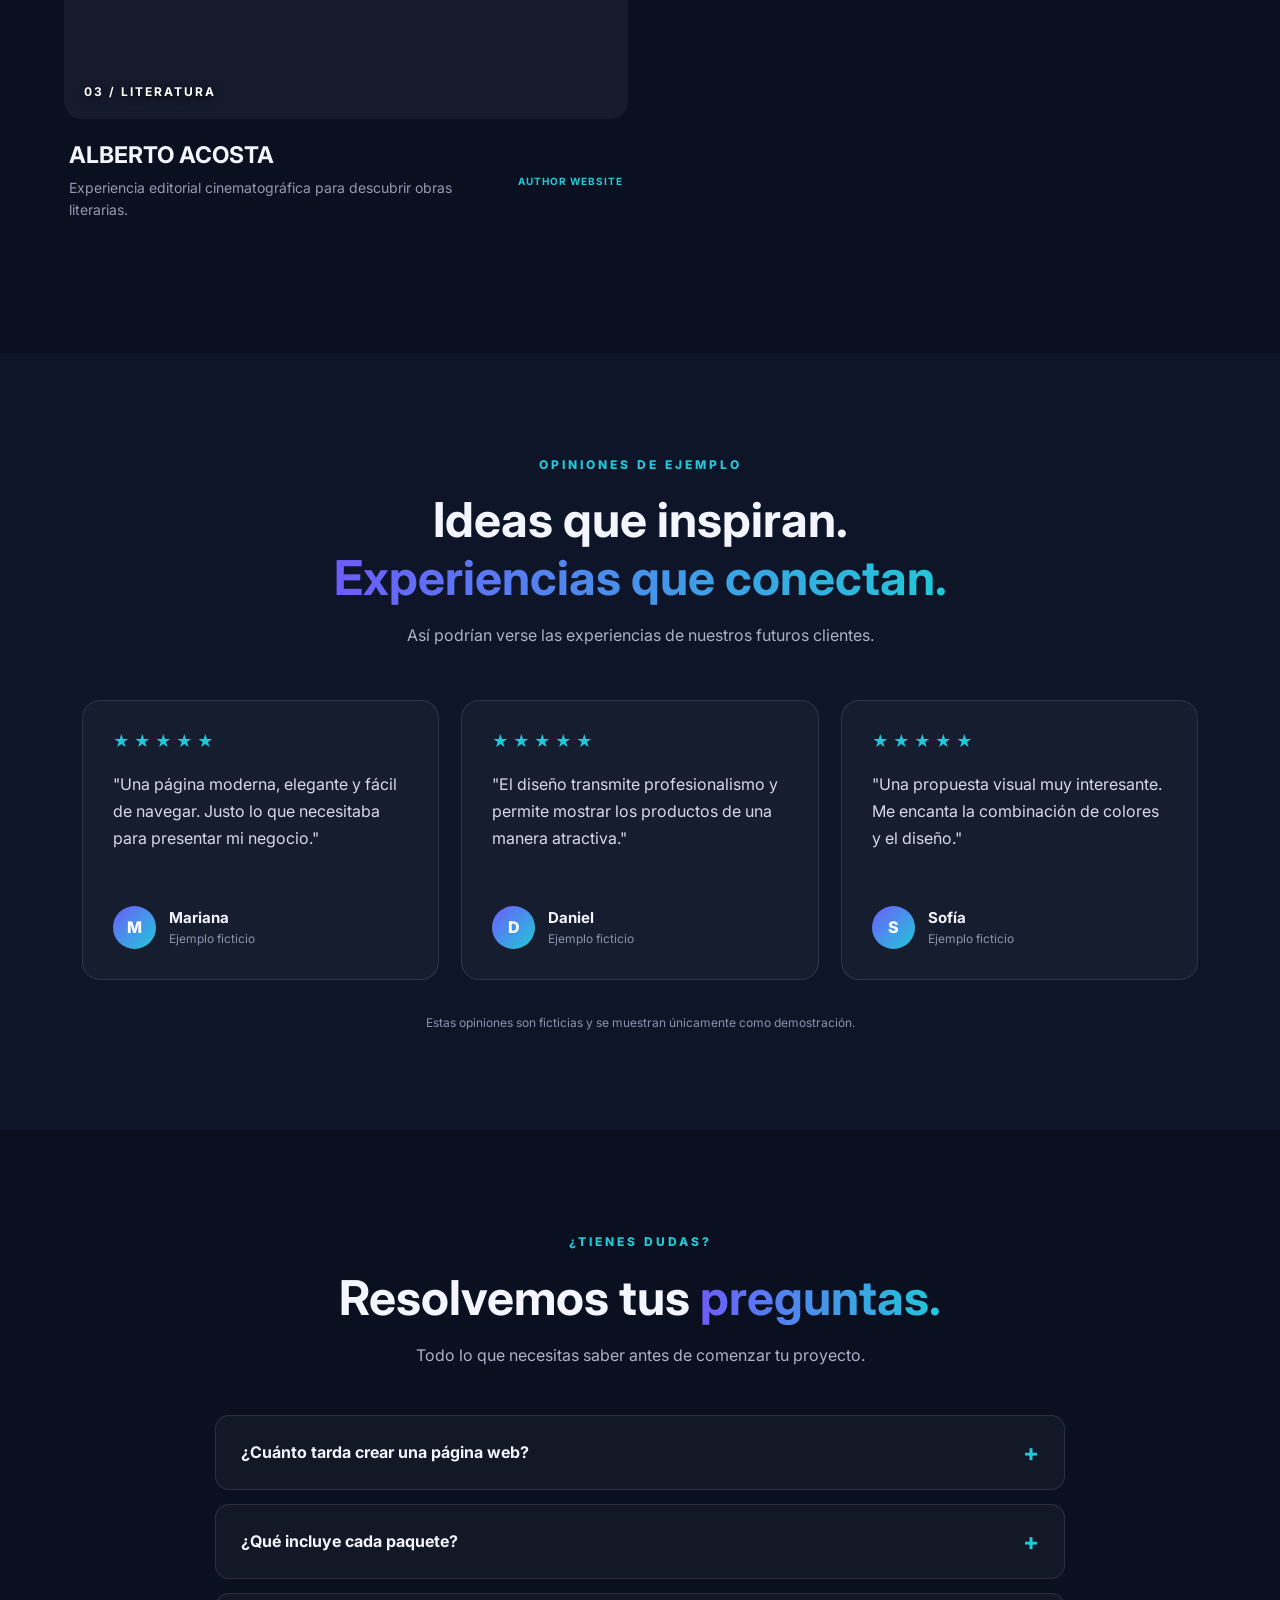
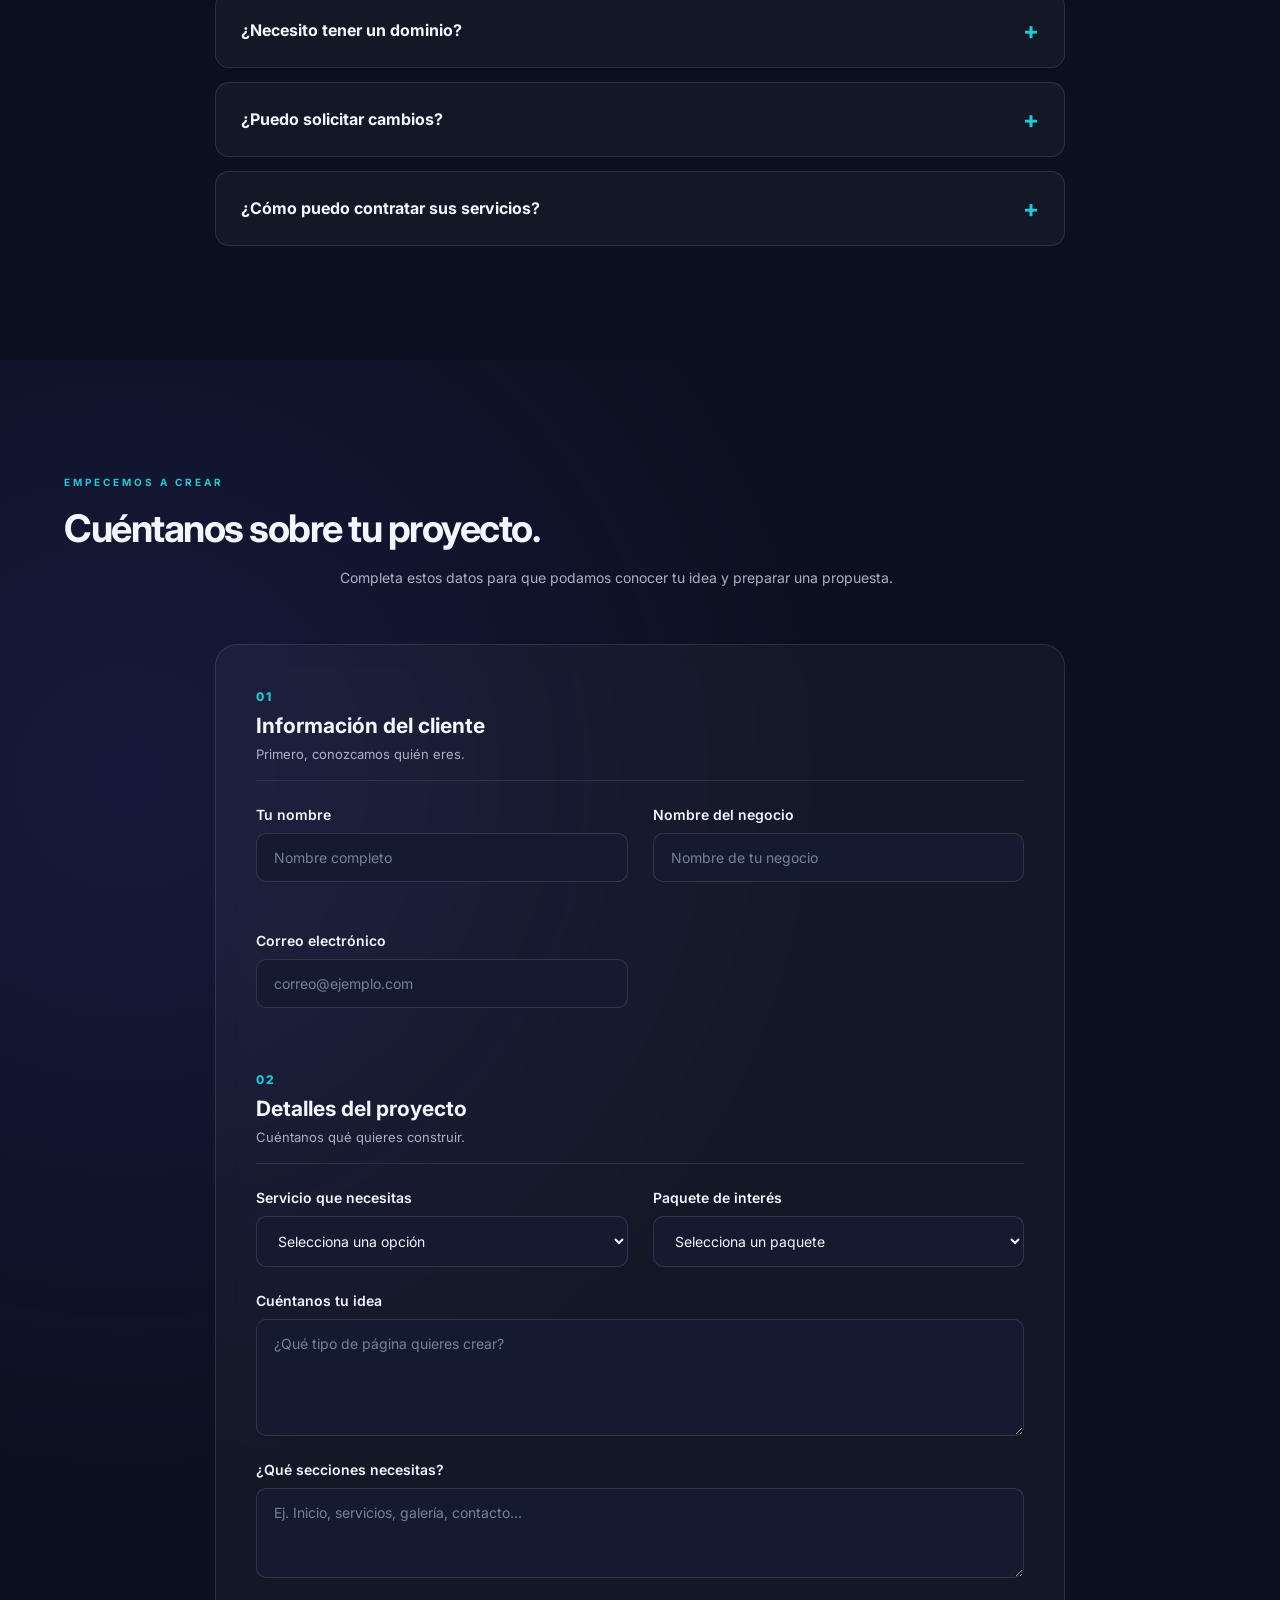
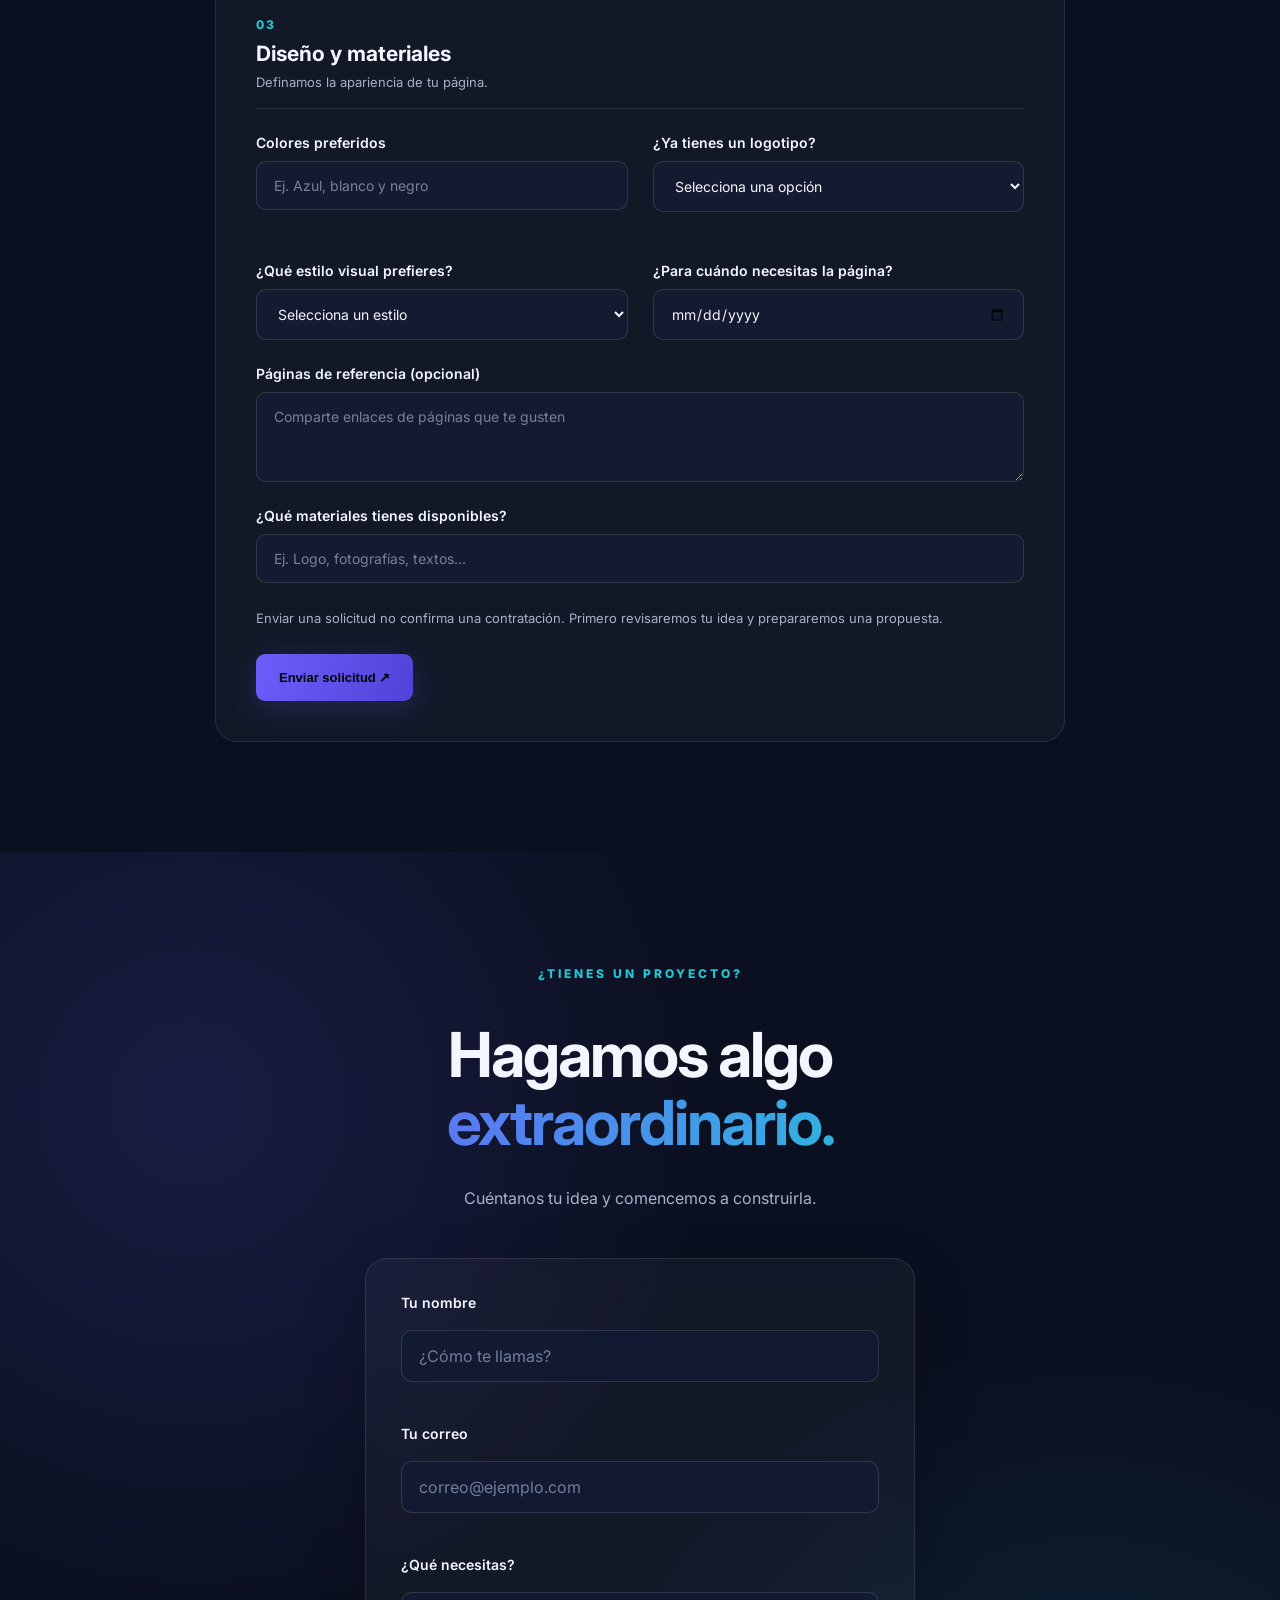
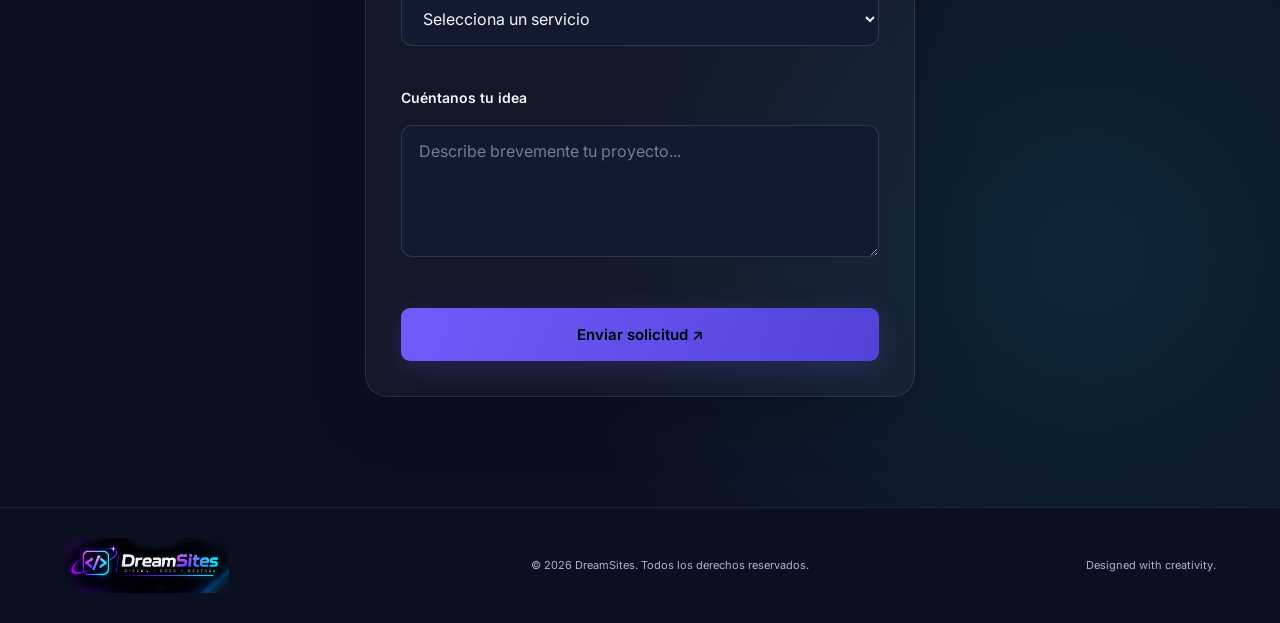
==== commit 6cdaccb2: "Add files via upload" ====
--- a/index.html
+++ b/index.html
@@ -1,185 +1,839 @@
 
 <!DOCTYPE html>
 <html lang="es">
+
 <head>
     <meta charset="UTF-8">
+    <meta name="google-site-verification" content="jNovLh19y_DhCinlGGL9Z2XGXpUxKB0JKY3QW1xtzkI" />
     <meta name="viewport" content="width=device-width, initial-scale=1.0">
 
-    <title>Alberto Acosta | Autor y escritor</title>
-    <meta name="description" content="Descubre las obras de Alberto Acosta. Cuatro libros, cuatro universos por explorar.">
-
+    <title>DreamSites | Diseño y desarrollo web</title>
+
+    <meta name="description" content="En DreamSites diseñamos y desarrollamos páginas web modernas, profesionales y adaptadas a tu negocio. Convierte tus ideas en experiencias digitales.">
+
+    <meta name="robots" content="index, follow">
+    <meta name="author" content="DreamSites">
+    <meta name="theme-color" content="#0B1020">
+
+    <!-- Open Graph: vista previa al compartir -->
+    <meta property="og:type" content="website">
+    <meta property="og:title" content="DreamSites | Diseño web profesional">
+    <meta property="og:description" content="Diseñamos experiencias digitales modernas para negocios y marcas.">
+    <meta property="og:url" content="https://dreamsites-studio.github.io/dreamsites/">
+    <meta property="og:image" content="https://dreamsites-studio.github.io/dreamsites/assets/dreamsites-logo.png">
+
+    <!-- Icono -->
+    <link rel="icon" type="image/png" href="assets/favicon.png">
+
+    <!-- Estilos -->
     <link rel="stylesheet" href="styles.css">
+
+    <!-- Fuentes -->
     <link rel="preconnect" href="https://fonts.googleapis.com">
     <link rel="preconnect" href="https://fonts.gstatic.com" crossorigin>
-    <link href="https://fonts.googleapis.com/css2?family=Cormorant+Garamond:wght@400;500;600;700&family=Montserrat:wght@300;400;500;600&display=swap" rel="stylesheet">
+    <link href="https://fonts.googleapis.com/css2?family=Inter:wght@400;500;600;700;800&display=swap" rel="stylesheet">
 </head>
 
+
 <body>
 
-    <header class="header">
-        <a href="#inicio" class="logo">AA<span>.</span></a>
-
-        <nav class="nav" id="nav">
-            <a href="#inicio">Inicio</a>
-            <a href="#libros">Libros</a>
-            <a href="#autor">El autor</a>
-            <a href="#contacto">Contacto</a>
-        </nav>
-
-        <button class="menu-button" id="menu-button" aria-label="Abrir menú">
-            ☰
+    <!-- NAVBAR -->
+    
+<header class="navbar">
+    <div class="container nav-content">
+
+        <a href="#inicio" class="logo">
+    <img src="assets/dreamsites-logo.png"
+         alt="DreamSites"
+         class="logo-image">
+</a>
+        <div class="nav-menu" id="nav-menu">
+
+            <nav class="nav-links">
+                <a href="#faq">Preguntas frecuentes</a>
+                <a href="#inicio">Inicio</a>
+                <a href="#servicios">Servicios</a>
+                <a href="#proyectos">Proyectos</a>
+                <a href="#nosotros">Nosotros</a>
+                <a href="#testimonios">Testimonios</a>
+            </nav>
+
+            <a href="#contacto" class="nav-button">
+                Hablemos <span>↗</span>
+            </a>
+
+        </div>
+
+        <button class="nav-toggle"
+                id="nav-toggle"
+                aria-label="Abrir menú"
+                aria-expanded="false"
+                aria-controls="nav-menu">
+            <span></span>
+            <span></span>
+            <span></span>
         </button>
-    </header>
-
+
+    </div>
+</header>
+
+
+
+    <!-- HERO -->
     <main>
 
         <section class="hero" id="inicio">
-            <div class="hero-overlay"></div>
-
-            <div class="hero-content">
-                <span class="eyebrow">UN UNIVERSO DE HISTORIAS</span>
-
-                <h1>ALBERTO<br><span>ACOSTA</span></h1>
-
-                <div class="gold-line"></div>
-
-                <p>
-                    Cada libro es un universo.
-                    Cada historia, una huella que permanece.
-                </p>
-
-                <a href="#libros" class="hero-button">
-                    EXPLORAR SUS LIBROS <span>↗</span>
-                </a>
+
+            <div class="hero-glow"></div>
+
+            <div class="container hero-content">
+
+                <div class="hero-text">
+
+                    <div class="hero-label">
+                        <span class="status-dot"></span>
+                        ESTUDIO DIGITAL CREATIVO
+                    </div>
+
+                    <h1>
+                        Tu próxima gran idea
+                        <span>merece una gran web.</span>
+                    </h1>
+
+                    <p>
+                        Diseñamos y desarrollamos experiencias digitales
+                        modernas que ayudan a las marcas a destacar
+                        en internet.
+                    </p>
+
+                    <div class="hero-buttons">
+
+                        <a href="#proyectos" class="primary-button">
+                            Explorar proyectos ↗
+                        </a>
+
+                        <a href="#servicios" class="secondary-button">
+                            Nuestros servicios
+                        </a>
+
+                    </div>
+
+                    <div class="hero-trust">
+                        Diseño creativo <span>•</span>
+                        Tecnología <span>•</span>
+                        Innovación
+                    </div>
+
+                </div>
+
+                <div class="hero-visual">
+
+                    <div class="visual-card">
+
+                        <div class="visual-top">
+                            <div class="window-dots">
+                                <span></span>
+                                <span></span>
+                                <span></span>
+                            </div>
+
+                            <span>dreamsites.dev</span>
+                        </div>
+
+                        <div class="visual-content">
+
+                            <div class="visual-icon">✳</div>
+
+                            <div class="visual-small">
+                                DIGITAL EXPERIENCES
+                            </div>
+
+                            <h2>Think beyond.</h2>
+
+                            <h2 class="gradient-text">
+                                Create more.
+                            </h2>
+
+                            <div class="visual-line"></div>
+
+                            <div class="visual-bottom">
+                                <span>DESIGN</span>
+                                <span>DEVELOPMENT</span>
+                                <span>INNOVATION</span>
+                            </div>
+
+                        </div>
+
+                    </div>
+
+                    <div class="floating-tag tag-one">
+                        ✦ Creative Design
+                    </div>
+
+                    <div class="floating-tag tag-two">
+                        &lt;/&gt; Development
+                    </div>
+
+                </div>
+
             </div>
 
-            <div class="hero-bottom">
-                <span>AUTOR · ESCRITOR</span>
-                <span>01 — 04</span>
+        </section>
+
+
+        <!-- SERVICIOS -->
+        <section class="services" id="servicios">
+            <div class="container">
+
+                <div class="section-heading">
+                    <span>QUÉ HACEMOS</span>
+                    <h2>Ideas que se convierten en experiencias.</h2>
+                </div>
+
+                <div class="service-grid">
+
+                    <article class="service-card">
+                        <div class="service-icon">◈</div>
+                        <h3>Diseño web</h3>
+                        <p>Diseños modernos, atractivos y adaptados a cada marca.</p>
+                    </article>
+
+                    <article class="service-card">
+                        <div class="service-icon">&lt;/&gt;</div>
+                        <h3>Desarrollo web</h3>
+                        <p>Páginas rápidas, funcionales y compatibles con diferentes dispositivos.</p>
+                    </article>
+
+                    <article class="service-card">
+                        <div class="service-icon">▦</div>
+                        <h3>Catálogos digitales</h3>
+                        <p>Presenta tus productos y servicios de una manera profesional.</p>
+                    </article>
+
+                </div>
+
             </div>
         </section>
-
-        <section class="intro" id="autor">
-            <span class="section-label">EL MUNDO DE LAS PALABRAS</span>
-
-            <h2>
-                Historias que invitan<br>
-                a <span>mirar más allá.</span>
+        
+
+<!-- PLANES Y PRECIOS -->
+<section class="pricing-section" id="precios">
+    <div class="container">
+
+        <div class="section-header">
+            <span class="section-tag">PRECIOS</span>
+            <h2>Planes para hacer realidad tu idea.</h2>
+            <p>Soluciones digitales para cada etapa de tu negocio.</p>
+        </div>
+
+        <div class="pricing-grid">
+
+            <article class="pricing-card">
+                <span class="pricing-label">PARA COMENZAR</span>
+                <h3>Starter</h3>
+                <p class="pricing-description">
+                    Lo esencial para tener presencia en internet.
+                </p>
+                <div class="pricing-price">
+                    <span>$</span>60.000
+                    <small>COP</small>
+                </div>
+                <ul>
+                    <li>✓ Página web sencilla</li>
+                    <li>✓ Diseño adaptable a celulares</li>
+                    <li>✓ Información de tu negocio</li>
+                </ul>
+                <a href="#contacto" class="pricing-button">
+                    Elegir Starter ↗
+                </a>
+            </article>
+
+            <article class="pricing-card featured">
+                <span class="pricing-badge">MÁS COMPLETO</span>
+                <span class="pricing-label">PARA CRECER</span>
+                <h3>Business</h3>
+                <p class="pricing-description">
+                    Una presencia digital más profesional.
+                </p>
+                <div class="pricing-price">
+                    <span>$</span>100.000
+                    <small>COP</small>
+                </div>
+                <ul>
+                    <li>✓ Página web profesional</li>
+                    <li>✓ Varias secciones</li>
+                    <li>✓ Galería de imágenes</li>
+                    <li>✓ Formulario de contacto</li>
+                </ul>
+                <a href="#contacto" class="pricing-button">
+                    Elegir Business ↗
+                </a>
+            </article>
+
+            <article class="pricing-card">
+                <span class="pricing-label">PARA VENDER</span>
+                <h3>Catalog</h3>
+                <p class="pricing-description">
+                    Presenta tus productos de forma atractiva.
+                </p>
+                <div class="pricing-price">
+                    <span>$</span>120.000
+                    <small>COP</small>
+                </div>
+                <ul>
+                    <li>✓ Catálogo digital</li>
+                    <li>✓ Productos con imágenes y precios</li>
+                    <li>✓ Filtros de búsqueda</li>
+                    <li>✓ Contacto por WhatsApp</li>
+                </ul>
+                <a href="#contacto" class="pricing-button">
+                    Elegir Catalog ↗
+                </a>
+            </article>
+
+        </div>
+
+        <p class="pricing-note">
+            Los precios son iniciales. Dominio, alojamiento y funciones
+            adicionales pueden tener costos aparte.
+        </p>
+
+    </div>
+</section>
+
+
+
+        
+<!-- PORTAFOLIO -->
+
+<section class="projects" id="proyectos">
+    <div class="container">
+
+        <div class="section-heading">
+            <span>NUESTRO PORTAFOLIO</span>
+            <h2>Proyectos que dan vida a las ideas.</h2>
+            <p>Explora algunos de nuestros conceptos digitales.</p>
+        </div>
+
+        <div class="projects-grid">
+
+            <!-- LUMIÈRE -->
+            <article class="project-card">
+
+                <a
+                    href="https://dreamsites-studio.github.io/dreamsites/restaurante/"
+                    target="_blank"
+                    rel="noopener noreferrer"
+                    class="portfolio-link"
+                >
+                    <div class="portfolio-image">
+                        <img
+                            src="https://images.unsplash.com/photo-1414235077428-338989a2e8c0?w=1000"
+                            alt="Interior elegante de restaurante"
+                        >
+
+                        <span class="demo-label">
+                            DEMO · PROYECTO FICTICIO
+                        </span>
+
+                        <span class="portfolio-number">01 / RESTAURANTE</span>
+
+                        <div class="portfolio-overlay">
+                            <span>Ver proyecto ↗</span>
+                        </div>
+                    </div>
+                </a>
+
+                <div class="portfolio-info">
+                    <div>
+                        <h3>LUMIÈRE</h3>
+                        <p>
+                            Experiencia digital para un restaurante
+                            de estilo gourmet.
+                        </p>
+                    </div>
+                    <span class="portfolio-category">WEB DESIGN</span>
+                </div>
+
+            </article>
+
+            <!-- NEXORA -->
+            <article class="project-card">
+
+                <a
+                    href="https://dreamsites-studio.github.io/dreamsites/nexora/"
+                    target="_blank"
+                    rel="noopener noreferrer"
+                    class="portfolio-link"
+                >
+                    <div class="portfolio-image">
+                        <img
+                            src="https://images.unsplash.com/photo-1498049794561-7780e7231661?w=1000"
+                            alt="Productos tecnológicos y electrónicos"
+                        >
+
+                        <span class="demo-label">
+                            DEMO · PROYECTO FICTICIO
+                        </span>
+
+                        <span class="portfolio-number">02 / TECNOLOGÍA</span>
+
+                        <div class="portfolio-overlay">
+                            <span>Ver proyecto ↗</span>
+                        </div>
+                    </div>
+                </a>
+
+                <div class="portfolio-info">
+                    <div>
+                        <h3>NEXORA</h3>
+                        <p>
+                            Concepto de tienda tecnológica con
+                            catálogo y carrito interactivo.
+                        </p>
+                    </div>
+                    <span class="portfolio-category">E-COMMERCE DEMO</span>
+                </div>
+
+            </article>
+
+            <!-- ALBERTO ACOSTA -->
+            <article class="project-card">
+
+                <a
+                    href="https://dreamsites-studio.github.io/dreamsites/alberto-acosta/"
+                    target="_blank"
+                    rel="noopener noreferrer"
+                    class="portfolio-link"
+                >
+                    <div class="portfolio-image">
+                        <img
+                            src="https://images.unsplash.com/photo-1507842217343-583bb7270b66?w=1000"
+                            alt="Biblioteca literaria con estanterías de libros"
+                        >
+
+                        <span class="demo-label">
+                            DEMO · PÁGINA DE AUTOR
+                        </span>
+
+                        <span class="portfolio-number">03 / LITERATURA</span>
+
+                        <div class="portfolio-overlay">
+                            <span>Ver proyecto ↗</span>
+                        </div>
+                    </div>
+                </a>
+
+                <div class="portfolio-info">
+                    <div>
+                        <h3>ALBERTO ACOSTA</h3>
+                        <p>
+                            Experiencia editorial cinematográfica
+                            para descubrir obras literarias.
+                        </p>
+                    </div>
+                    <span class="portfolio-category">AUTHOR WEBSITE</span>
+                </div>
+
+            </article>
+
+        </div>
+
+    </div>
+</section>
+
+
+
+        <!-- CONTACTO -->
+        
+<section class="testimonials" id="testimonios">
+    <div class="container">
+
+        <div class="testimonials-heading">
+            <span>OPINIONES DE EJEMPLO</span>
+            <h2>Ideas que inspiran.<br>
+                <span>Experiencias que conectan.</span>
             </h2>
-
+            <p>Así podrían verse las experiencias de nuestros futuros clientes.</p>
+        </div>
+
+        <div class="testimonials-grid">
+
+            <article class="testimonial-card">
+                <div class="testimonial-stars">★★★★★</div>
+                <p>
+                    "Una página moderna, elegante y fácil de navegar.
+                    Justo lo que necesitaba para presentar mi negocio."
+                </p>
+                <div class="testimonial-author">
+                    <div class="testimonial-avatar">M</div>
+                    <div>
+                        <h3>Mariana</h3>
+                        <span>Ejemplo ficticio</span>
+                    </div>
+                </div>
+            </article>
+
+            <article class="testimonial-card">
+                <div class="testimonial-stars">★★★★★</div>
+                <p>
+                    "El diseño transmite profesionalismo y permite
+                    mostrar los productos de una manera atractiva."
+                </p>
+                <div class="testimonial-author">
+                    <div class="testimonial-avatar">D</div>
+                    <div>
+                        <h3>Daniel</h3>
+                        <span>Ejemplo ficticio</span>
+                    </div>
+                </div>
+            </article>
+
+            <article class="testimonial-card">
+                <div class="testimonial-stars">★★★★★</div>
+                <p>
+                    "Una propuesta visual muy interesante.
+                    Me encanta la combinación de colores y el diseño."
+                </p>
+                <div class="testimonial-author">
+                    <div class="testimonial-avatar">S</div>
+                    <div>
+                        <h3>Sofía</h3>
+                        <span>Ejemplo ficticio</span>
+                    </div>
+                </div>
+            </article>
+
+        </div>
+
+        <p class="testimonial-notice">
+            Estas opiniones son ficticias y se muestran únicamente como demostración.
+        </p>
+
+    </div>
+</section>
+
+<section class="faq" id="faq">
+    <div class="container">
+
+        <div class="faq-heading">
+            <span>¿TIENES DUDAS?</span>
+            <h2>Resolvemos tus <span>preguntas.</span></h2>
+            <p>Todo lo que necesitas saber antes de comenzar tu proyecto.</p>
+        </div>
+
+        <div class="faq-list">
+
+            <details class="faq-item">
+                <summary>¿Cuánto tarda crear una página web?</summary>
+                <p>
+                    Depende de la complejidad del proyecto y del contenido.
+                    Antes de comenzar, acordaremos un plazo de entrega.
+                </p>
+            </details>
+
+            <details class="faq-item">
+                <summary>¿Qué incluye cada paquete?</summary>
+                <p>
+                    Cada paquete tiene diferentes características.
+                    Puedes consultar nuestra sección de precios para conocer
+                    los servicios incluidos.
+                </p>
+            </details>
+
+            <details class="faq-item">
+                <summary>¿Necesito tener un dominio?</summary>
+                <p>
+                    No necesariamente. Podemos comenzar con una dirección
+                    gratuita. Si deseas un dominio propio, su costo se cotiza
+                    por separado.
+                </p>
+            </details>
+
+            <details class="faq-item">
+                <summary>¿Puedo solicitar cambios?</summary>
+                <p>
+                    ¡Claro! Podemos acordar revisiones y ajustes durante
+                    el desarrollo del proyecto.
+                </p>
+            </details>
+
+            <details class="faq-item">
+                <summary>¿Cómo puedo contratar sus servicios?</summary>
+                <p>
+                    Puedes escribirnos mediante nuestro formulario de contacto
+                    o el botón de WhatsApp para conversar sobre tu idea.
+                </p>
+            </details>
+
+        </div>
+
+    </div>
+</section>
+
+
+<!-- FORMULARIO DE PROYECTOS -->
+<section class="project-request" id="nuevo-proyecto">
+    <div class="container">
+
+        <div class="section-heading">
+            <span>EMPECEMOS A CREAR</span>
+            <h2>Cuéntanos sobre tu proyecto.</h2>
             <p>
-                Una colección de obras para descubrir, explorar
-                y dejarse llevar por el poder de la literatura.
+                Completa estos datos para que podamos conocer
+                tu idea y preparar una propuesta.
             </p>
-        </section>
-
-        <section class="books" id="libros">
-            <div class="section-heading">
-                <div>
-                    <span class="section-label">LA BIBLIOTECA</span>
-                    <h2>Sus <span>obras</span></h2>
-                </div>
-
-                <p>CUATRO LIBROS · CUATRO EXPERIENCIAS</p>
+        </div>
+
+        
+<form class="project-form" id="project-form">
+
+    <!-- 01: INFORMACIÓN DEL CLIENTE -->
+    <div class="form-section-title">
+        <span>01</span>
+        <h3>Información del cliente</h3>
+        <p>Primero, conozcamos quién eres.</p>
+    </div>
+
+    <div class="form-grid">
+
+        <div class="form-group">
+            <label for="project-client">Tu nombre</label>
+            <input type="text" id="project-client"
+                placeholder="Nombre completo" required>
+        </div>
+
+        <div class="form-group">
+            <label for="project-business">Nombre del negocio</label>
+            <input type="text" id="project-business"
+                placeholder="Nombre de tu negocio">
+        </div>
+
+        <div class="form-group">
+            <label for="project-email">Correo electrónico</label>
+            <input type="email" id="project-email"
+                placeholder="correo@ejemplo.com" required>
+        </div>
+
+    </div>
+
+    <!-- 02: DETALLES DEL PROYECTO -->
+    <div class="form-section-title">
+        <span>02</span>
+        <h3>Detalles del proyecto</h3>
+        <p>Cuéntanos qué quieres construir.</p>
+    </div>
+
+    <div class="form-grid">
+
+        <div class="form-group">
+            <label for="project-service">Servicio que necesitas</label>
+            <select id="project-service" required>
+                <option value="">Selecciona una opción</option>
+                <option value="Diseño web">Diseño web</option>
+                <option value="Desarrollo web">Desarrollo web</option>
+                <option value="Catálogo digital">Catálogo digital</option>
+                <option value="Otro">Otro</option>
+            </select>
+        </div>
+
+        <div class="form-group">
+            <label for="project-package">Paquete de interés</label>
+            <select id="project-package" required>
+                <option value="">Selecciona un paquete</option>
+                <option value="Starter">Starter</option>
+                <option value="Business">Business</option>
+                <option value="Catalog">Catalog</option>
+                <option value="No estoy seguro">No estoy seguro</option>
+            </select>
+        </div>
+
+    </div>
+
+    <div class="form-group">
+        <label for="project-description">Cuéntanos tu idea</label>
+        <textarea id="project-description" rows="5"
+            placeholder="¿Qué tipo de página quieres crear?"
+            required></textarea>
+    </div>
+
+    <div class="form-group">
+        <label for="project-sections">¿Qué secciones necesitas?</label>
+        <textarea id="project-sections" rows="3"
+            placeholder="Ej. Inicio, servicios, galería, contacto..."></textarea>
+    </div>
+
+    <!-- 03: DISEÑO Y MATERIALES -->
+    <div class="form-section-title">
+        <span>03</span>
+        <h3>Diseño y materiales</h3>
+        <p>Definamos la apariencia de tu página.</p>
+    </div>
+
+    <div class="form-grid">
+
+        <div class="form-group">
+            <label for="project-colors">Colores preferidos</label>
+            <input type="text" id="project-colors"
+                placeholder="Ej. Azul, blanco y negro">
+        </div>
+
+        <div class="form-group">
+            <label for="project-logo">¿Ya tienes un logotipo?</label>
+            <select id="project-logo">
+                <option value="">Selecciona una opción</option>
+                <option value="Sí, tengo logotipo">Sí</option>
+                <option value="No tengo logotipo">No</option>
+                <option value="Necesito actualizarlo">Quiero actualizarlo</option>
+            </select>
+        </div>
+
+        <div class="form-group">
+            <label for="project-style">¿Qué estilo visual prefieres?</label>
+            <select id="project-style">
+                <option value="">Selecciona un estilo</option>
+                <option value="Moderno y tecnológico">Moderno y tecnológico</option>
+                <option value="Minimalista">Minimalista</option>
+                <option value="Elegante">Elegante</option>
+                <option value="Colorido y creativo">Colorido y creativo</option>
+                <option value="Otro / Por definir">Otro / Por definir</option>
+            </select>
+        </div>
+
+        <div class="form-group">
+            <label for="project-deadline">¿Para cuándo necesitas la página?</label>
+            <input type="date" id="project-deadline">
+        </div>
+
+    </div>
+
+    <div class="form-group">
+        <label for="project-references">Páginas de referencia (opcional)</label>
+        <textarea id="project-references" rows="2"
+            placeholder="Comparte enlaces de páginas que te gusten"></textarea>
+    </div>
+
+    <div class="form-group">
+        <label for="project-materials">¿Qué materiales tienes disponibles?</label>
+        <input type="text" id="project-materials"
+            placeholder="Ej. Logo, fotografías, textos...">
+    </div>
+
+    <p class="form-notice">
+        Enviar una solicitud no confirma una contratación.
+        Primero revisaremos tu idea y prepararemos una propuesta.
+    </p>
+
+    <button type="submit" class="primary-button">
+        Enviar solicitud ↗
+    </button>
+
+</form>
+
+    </div>
+</section>
+
+
+<section class="contact" id="contacto">
+    <div class="container contact-content">
+
+        <span>¿TIENES UN PROYECTO?</span>
+
+        <h2>
+            Hagamos algo
+            <span>extraordinario.</span>
+        </h2>
+
+        <p>Cuéntanos tu idea y comencemos a construirla.</p>
+
+        <form class="contact-form" id="contact-form">
+
+            <div class="form-group">
+                <label for="client-name">Tu nombre</label>
+                <input
+                    type="text"
+                    id="client-name"
+                    placeholder="¿Cómo te llamas?"
+                    required
+                >
             </div>
 
-            <div class="book-grid">
-
-                <article class="book-card">
-                    <div class="book-cover">
-                    <img src="assets/presuncion.jpg" alt="Portada de Presunción de Poema">
-                    </div>
-                    <div class="book-info">
-                        <span>OBRA Nº 01</span>
-                        <h3>Presunción de Poema</h3>
-                        <a href="https://www.amazon.com/-/es/Alberto-Acosta-ebook/dp/B07H7WVW3H" target="_blank" rel="noopener noreferrer">
-                            VER EN AMAZON ↗
-                        </a>
-                    </div>
-                </article>
-
-                <article class="book-card">
-                    <div class="book-cover">
-                    <img src="assets/puertas-cielo.jpg" alt="Portada de Tocando a las puertas del cielo">
-                    </div>
-                    <div class="book-info">
-                        <span>OBRA Nº 02</span>
-                        <h3>Tocando a las puertas del cielo</h3>
-                        <a href="https://www.amazon.com/-/es/Alberto-Acosta-ebook/dp/B07GY11C28/ref=sr_1_1?__mk_es_US=%C3%85M%C3%85%C5%BD%C3%95%C3%91&sr=8-1" target="_blank" rel="noopener noreferrer">
-                            VER EN AMAZON ↗
-                        </a>
-                    </div>
-                </article>
-
-                <article class="book-card">
-                    <div class="book-cover">
-                    <img src="assets/ratoncito-nicolas.jpg" alt="Portada de El ratoncito Nicolás">
-                    </div>
-                    <div class="book-info">
-                        <span>OBRA Nº 03</span>
-                        <h3>El Ratoncito Nicolás</h3>
-                        <a href="https://www.amazon.com/-/es/Alberto-Acosta-ebook/dp/B086YYC1CD" target="_blank" rel="noopener noreferrer">
-                            VER EN AMAZON ↗
-                        </a>
-                    </div>
-                </article>
-
-                <article class="book-card">
-                    <div class="book-cover">
-                    <img src="assets/general-sherman.jpg" alt="Portada de El general Sherman">
-                    </div>
-                    <div class="book-info">
-                        <span>OBRA Nº 04</span>
-                        <h3>El General Sherman</h3>
-                        <a href="https://www.amazon.com/Alberto-Acosta-ebook/dp/B07GTQC1Q1?psc=1" target="_blank" rel="noopener noreferrer">
-                            VER EN AMAZON ↗
-                        </a>
-                    </div>
-                </article>
-
+            <div class="form-group">
+                <label for="client-email">Tu correo</label>
+                <input
+                    type="email"
+                    id="client-email"
+                    placeholder="correo@ejemplo.com"
+                    required
+                >
             </div>
-        </section>
-
-        <section class="quote">
-            <span>EL PODER DE LA LITERATURA</span>
-            <h2>Las historias no terminan<br>cuando cerramos un libro.</h2>
-            <div class="gold-line"></div>
-        </section>
-
-        <section class="contact" id="contacto">
-            <span class="section-label">SIGAMOS EN CONTACTO</span>
-            <h2>El próximo capítulo<br><span>comienza aquí.</span></h2>
-            <p>Gracias por descubrir este universo de historias.</p>
-            <a href="#libros" class="hero-button">DESCUBRIR LAS OBRAS ↗</a>
-        </section>
+
+            <div class="form-group">
+                <label for="project-type">¿Qué necesitas?</label>
+                <select id="project-type" required>
+                    <option value="">Selecciona un servicio</option>
+                    <option value="Diseño web">Diseño web</option>
+                    <option value="Desarrollo web">Desarrollo web</option>
+                    <option value="Catálogo digital">Catálogo digital</option>
+                    <option value="Otro proyecto">Otro proyecto</option>
+                </select>
+            </div>
+
+            <div class="form-group">
+                <label for="client-message">Cuéntanos tu idea</label>
+                <textarea
+                    id="client-message"
+                    rows="5"
+                    placeholder="Describe brevemente tu proyecto..."
+                    required
+                ></textarea>
+            </div>
+
+            <button type="submit" class="primary-button">
+                Enviar solicitud ↗
+            </button>
+
+        </form>
+
+    </div>
+</section>
+
 
     </main>
 
-    <footer>
-        <a href="#inicio" class="logo">AA<span>.</span></a>
-        <p>© <span id="year"></span> Alberto Acosta. Todos los derechos reservados.</p>
-        <a href="#inicio">VOLVER ARRIBA ↑</a>
+
+    <!-- FOOTER -->
+    <footer class="footer">
+        <div class="container footer-content">
+
+            <a href="#inicio" class="logo">
+    <img src="assets/dreamsites-logo.png"
+         alt="DreamSites"
+         class="logo-image">
+
+
+
+</a>
+
+            <p>© 2026 DreamSites. Todos los derechos reservados.</p>
+
+            <span>Designed with creativity.</span>
+
+        </div>
     </footer>
 
     <script src="script.js"></script>
 
-<!-- BOTÓN FLOTANTE DE WHATSAPP -->
-<div class="whatsapp-widget">
-    <div class="whatsapp-message">
-        <span>¿Hablamos?</span>
-        <p>Cuéntanos tu idea y hagámosla realidad.</p>
-    </div>
-
-    <a href="https://wa.me/573245450718"
-       target="_blank"
-       rel="noopener noreferrer"
-       class="whatsapp-button"
-       aria-label="Escribir por WhatsApp">
-        <svg viewBox="0 0 32 32" aria-hidden="true">
-            <path fill="currentColor" d="M16 .5A15.4 15.4 0 0 0 2.7 23.7L.5 31.5l8-2.1A15.5 15.5 0 1 0 16 .5Zm0 28.2a12.7 12.7 0 0 1-6.5-1.8l-.5-.3-4.7 1.2 1.3-4.6-.3-.5A12.7 12.7 0 1 1 16 28.7Zm7-9.5c-.4-.2-2.2-1.1-2.6-1.2-.3-.1-.6-.2-.8.2s-.9 1.2-1.1 1.4-.4.3-.8.1a10.3 10.3 0 0 1-3-1.9 11.2 11.2 0 0 1-2.1-2.6c-.2-.4 0-.6.2-.8l.6-.7c.2-.2.3-.4.4-.7.1-.2 0-.5 0-.7l-1.2-2.8c-.3-.7-.6-.6-.8-.6h-.7c-.2 0-.6.1-.9.4s-1.2 1.2-1.2 2.9 1.2 3.3 1.4 3.5a13.2 13.2 0 0 0 5.1 4.5c.7.3 1.3.5 1.7.6.7.2 1.4.2 1.9.1.6-.1 2.2-.9 2.5-1.7.3-.8.3-1.5.2-1.7s-.3-.3-.6-.5Z"/>
-        </svg>
-    </a>
-</div>
+<a
+    href="https://wa.me/573053155801?text=Hola%2C%20quiero%20informaci%C3%B3n%20sobre%20sus%20servicios."
+    class="whatsapp-float"
+    target="_blank"
+    rel="noopener noreferrer"
+    aria-label="Contactar por WhatsApp"
+>
+    <span>WhatsApp</span>
+    <strong>↗</strong>
+</a>
 
 </body>
 </html>
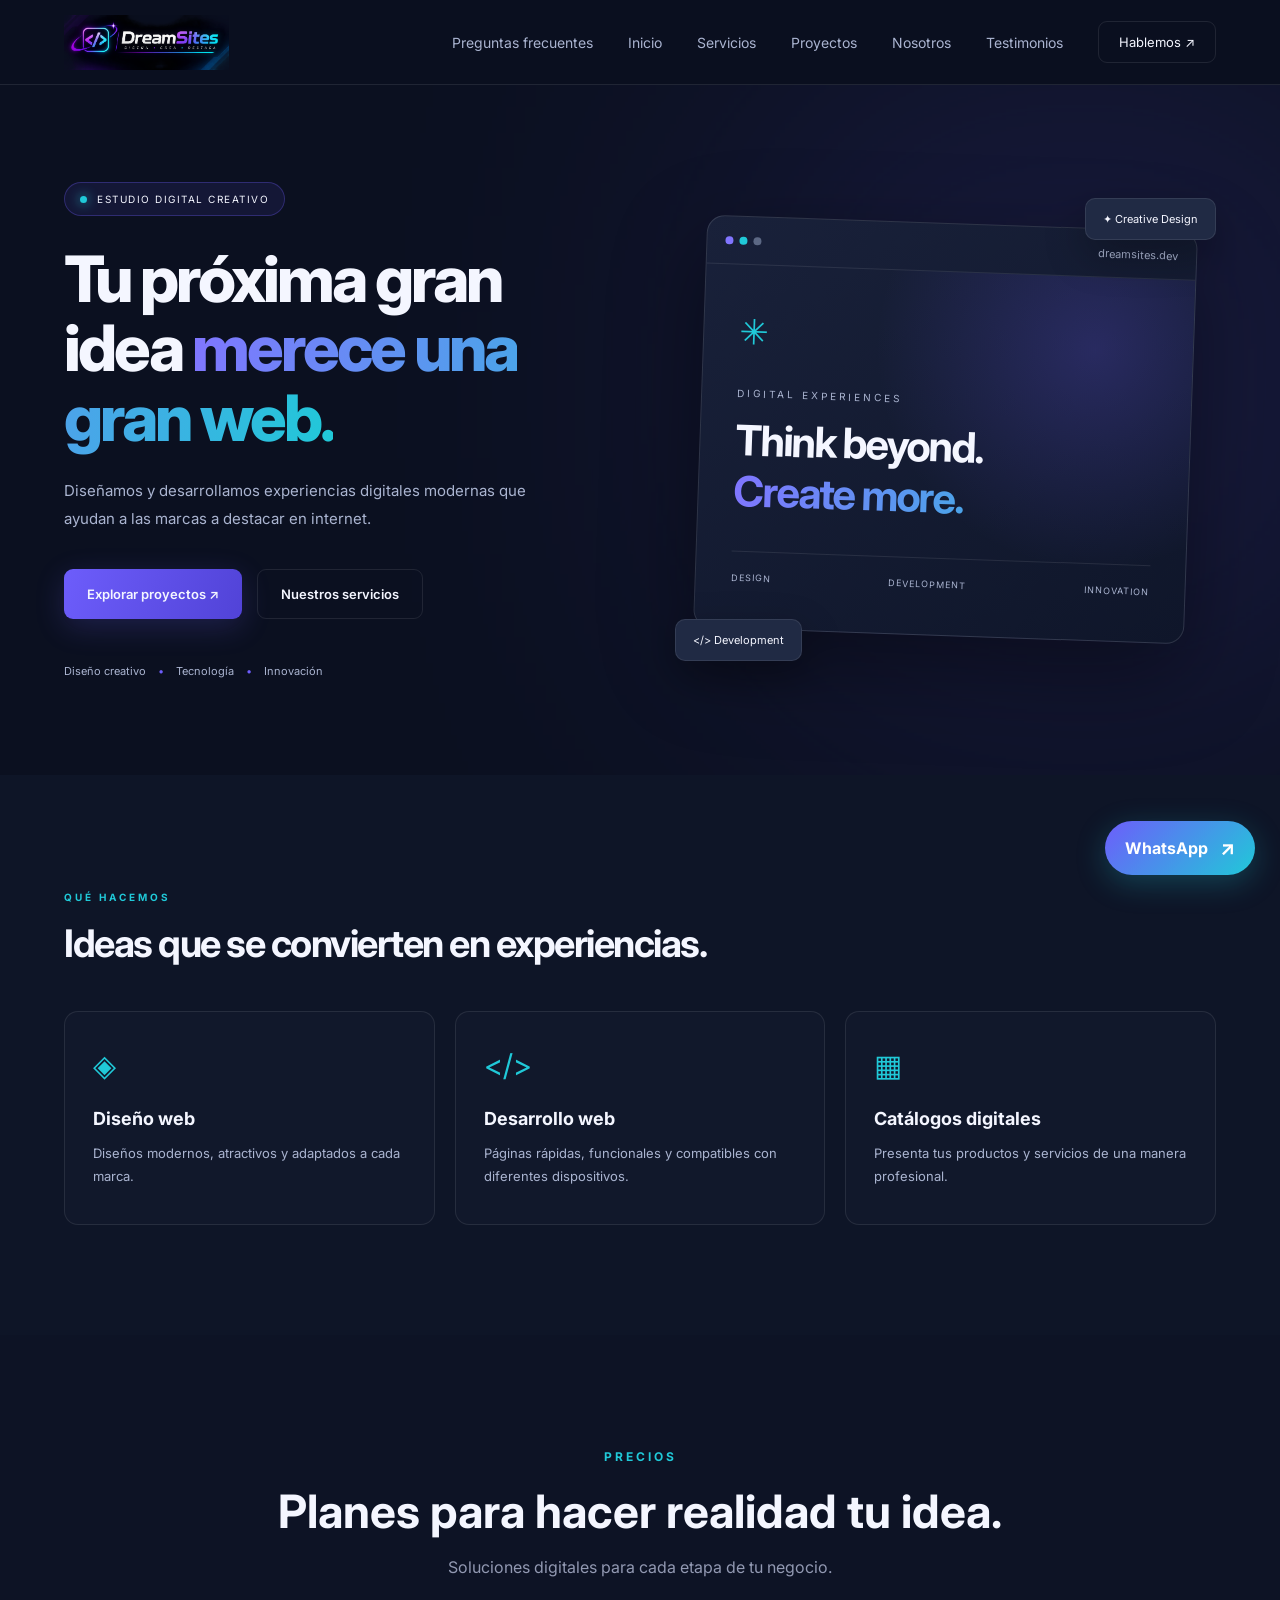
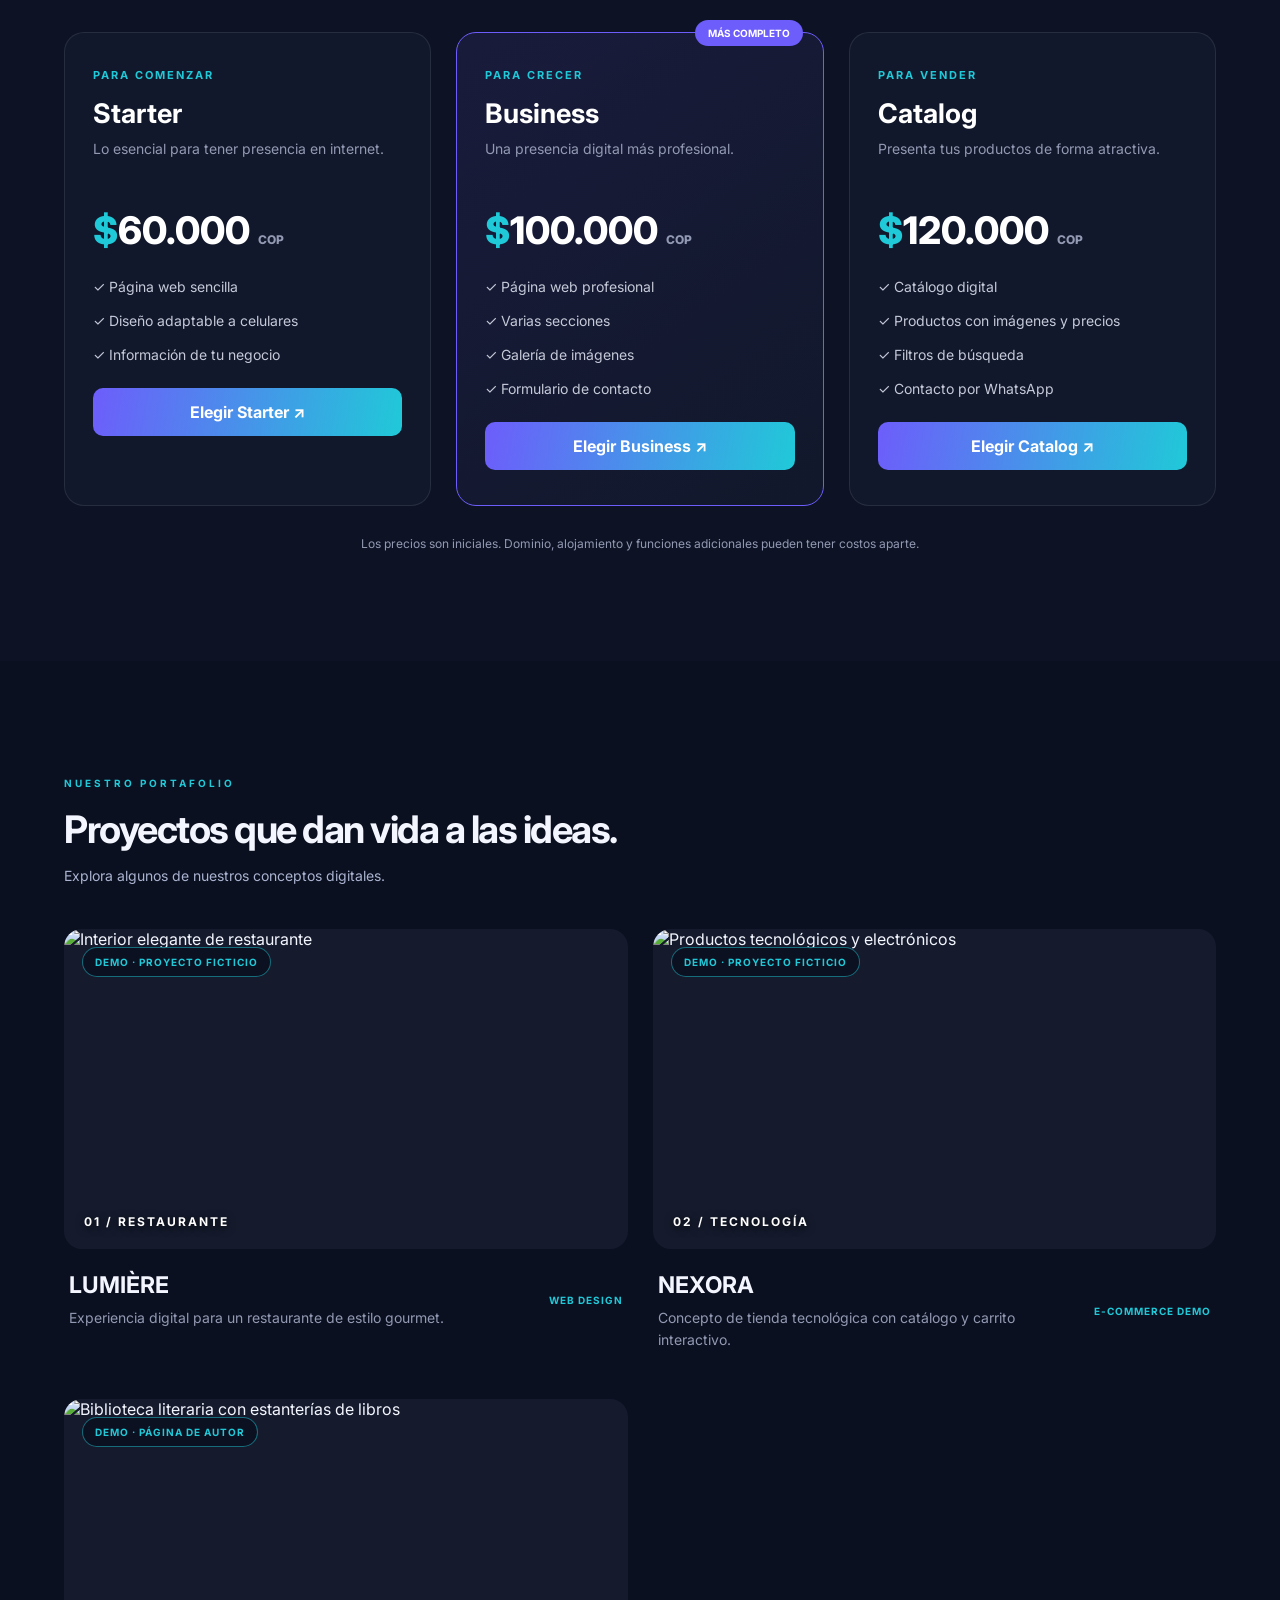
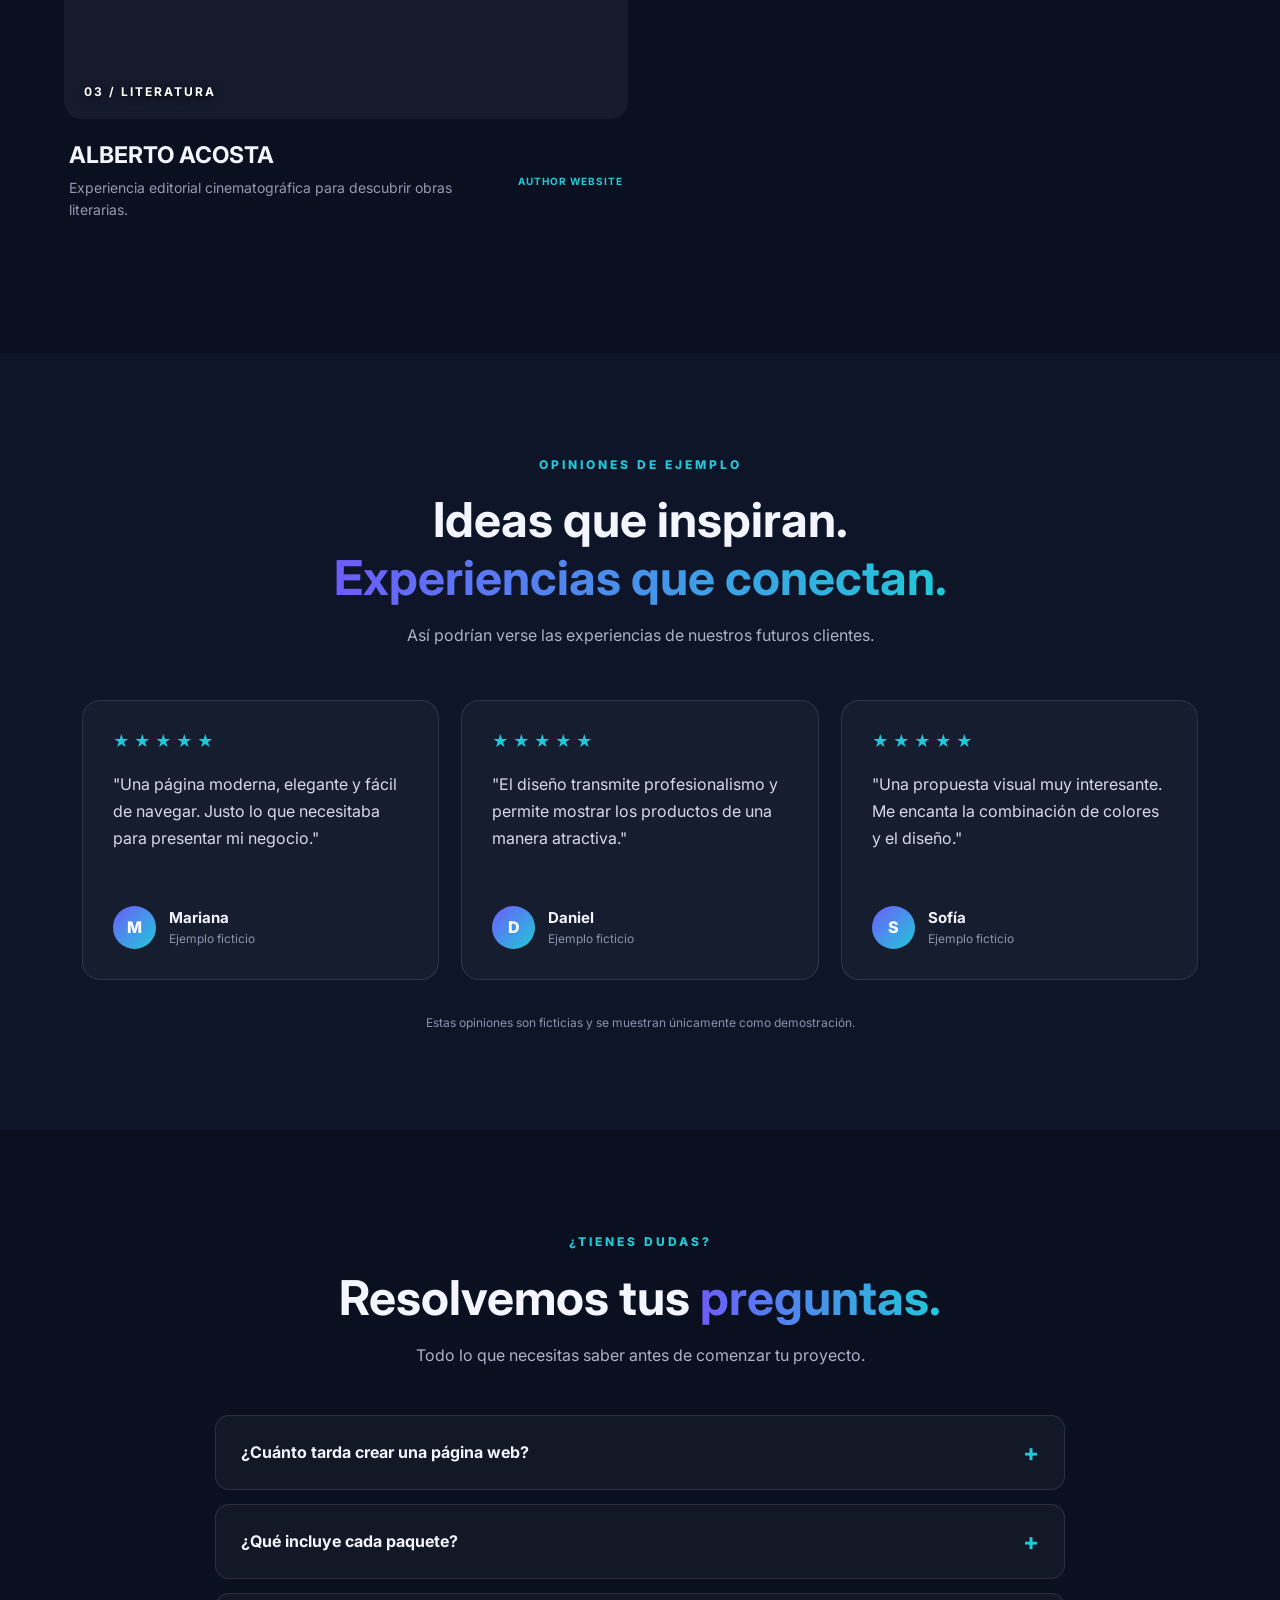
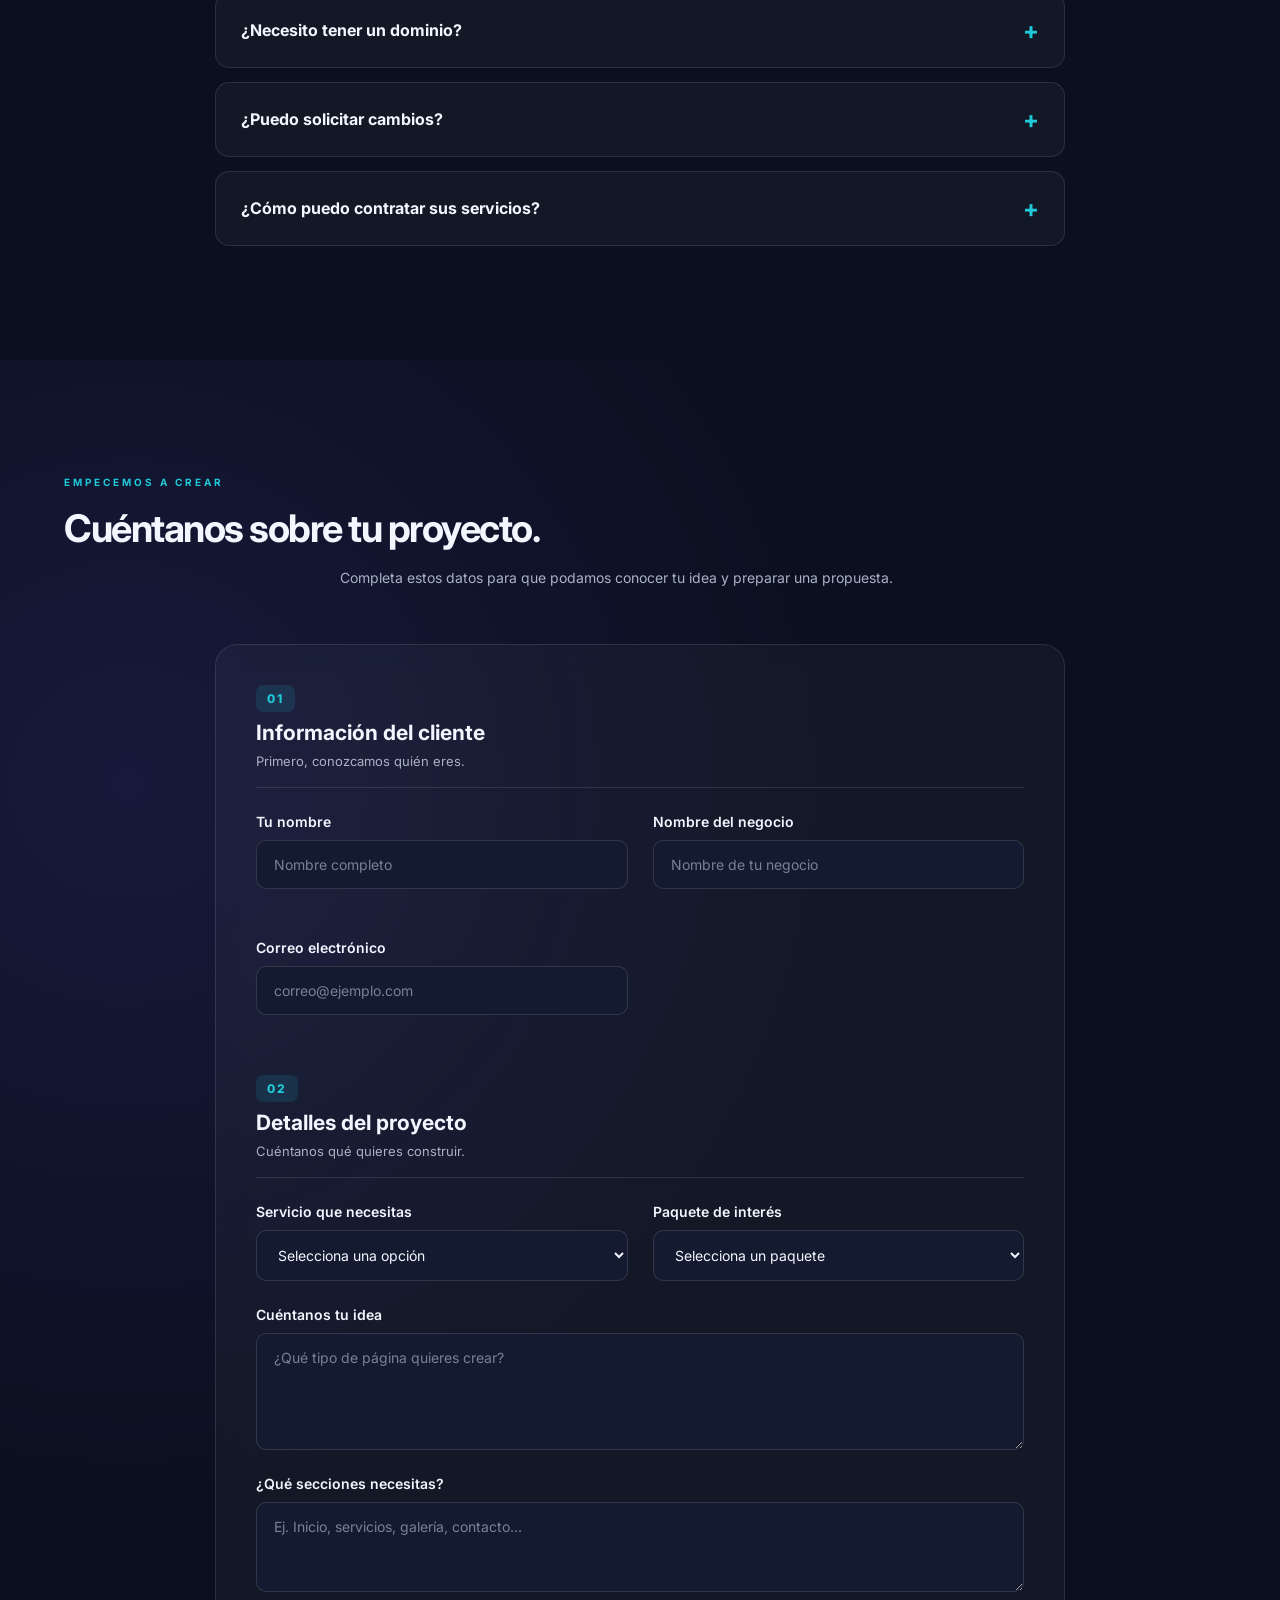
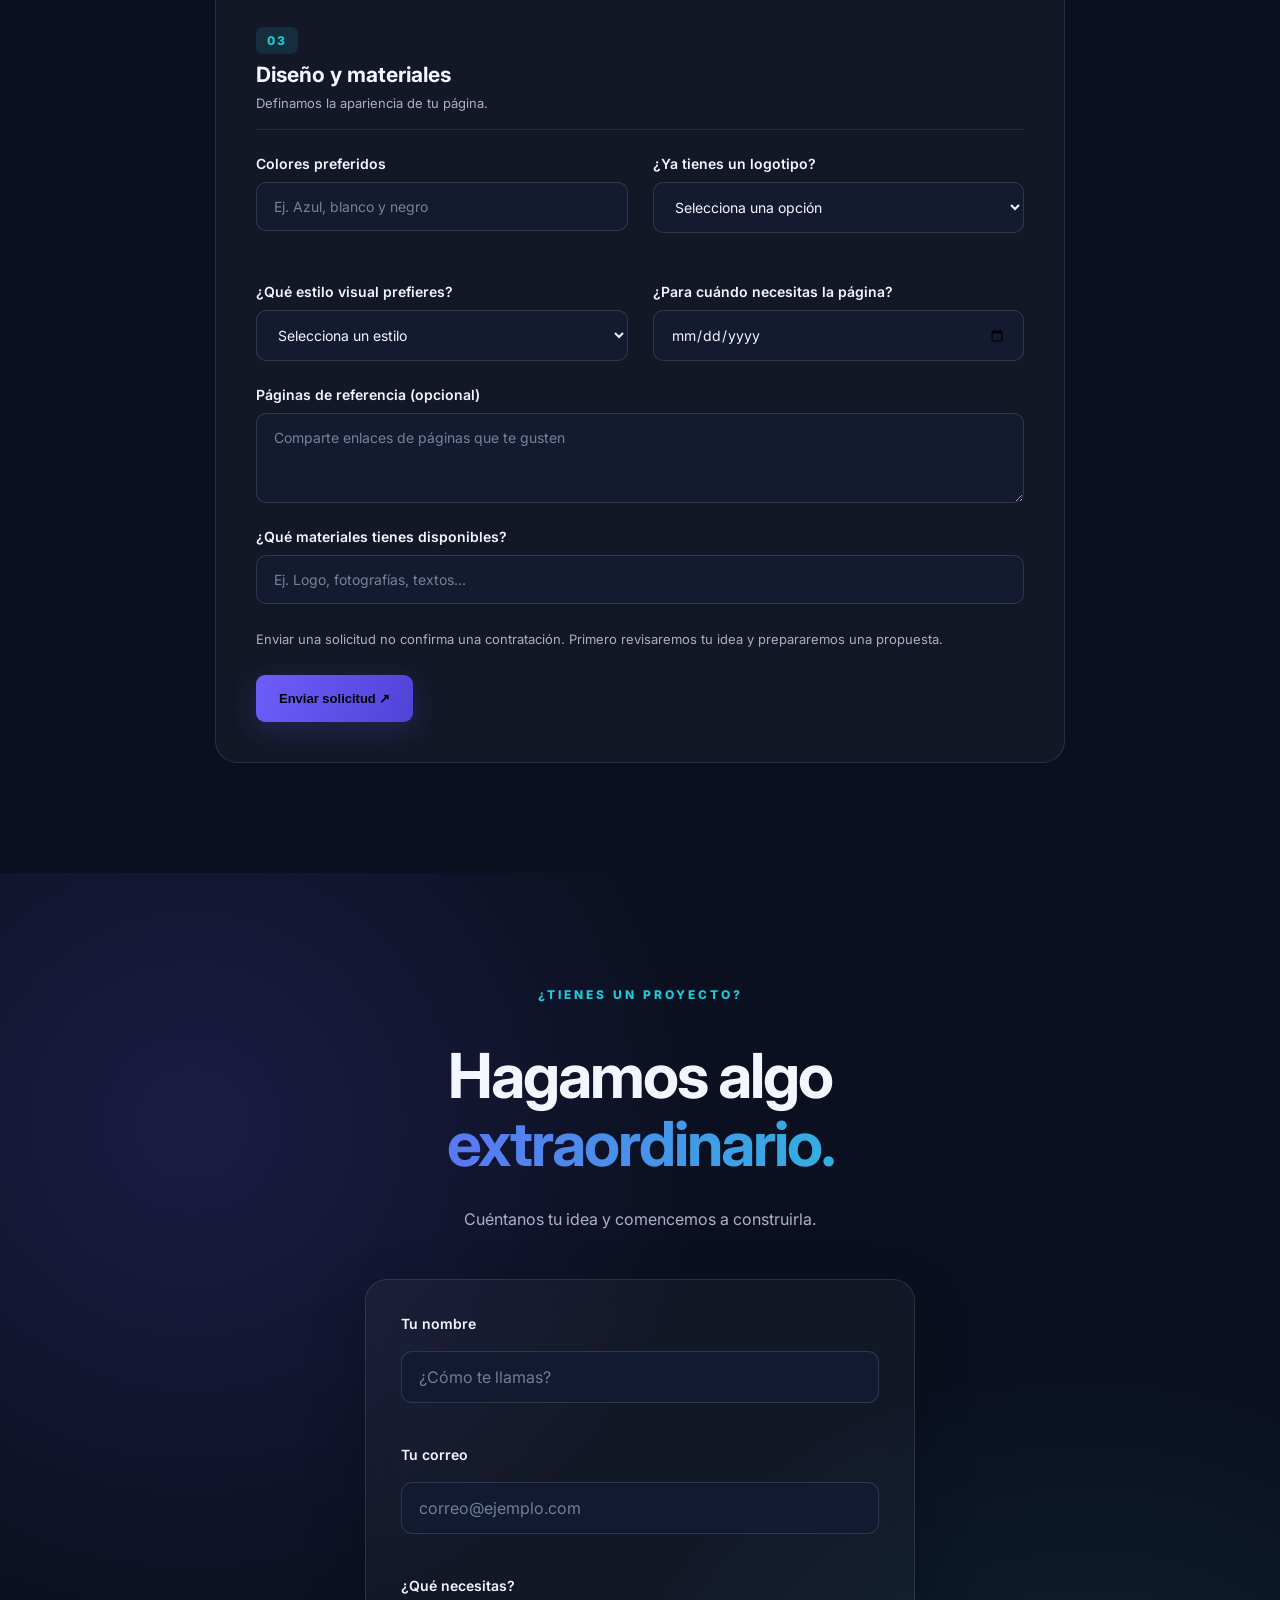
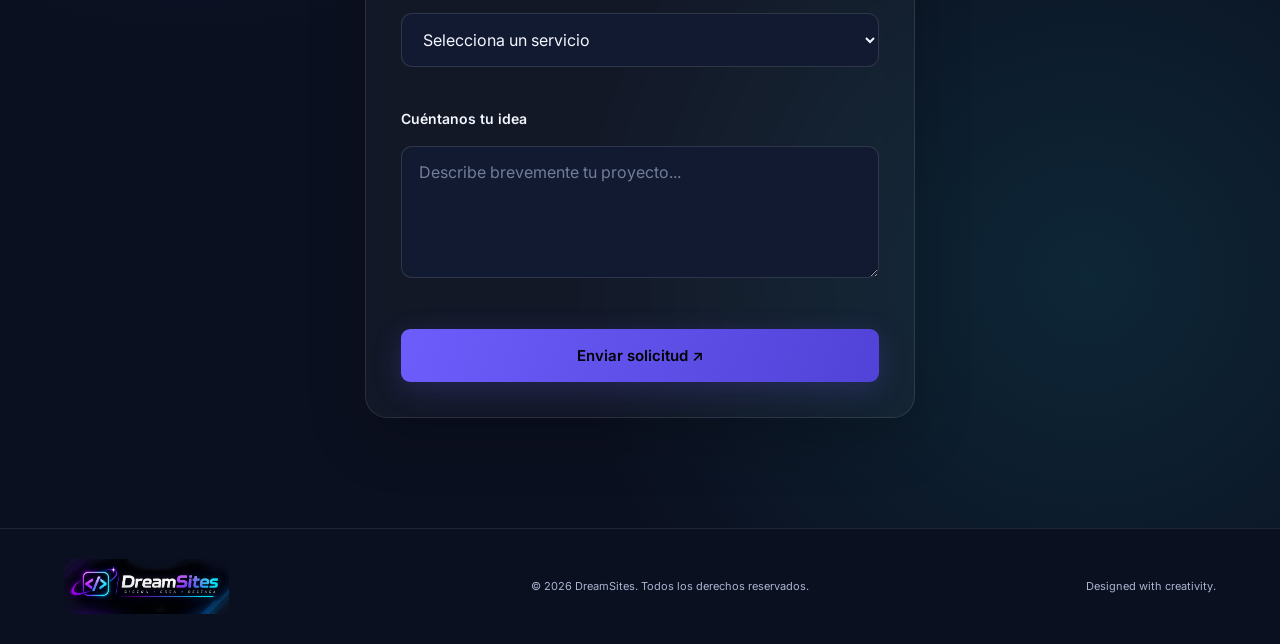
==== commit 692ff734: "Add files via upload" ====
--- a/index.html
+++ b/index.html
@@ -1,4 +1,3 @@
-
 <!DOCTYPE html>
 <html lang="es">
 
--- a/styles.css
+++ b/styles.css
@@ -982,12 +982,54 @@
 }
 
 @media (max-width: 600px) {
+    .pricing-section {
+        padding: 65px 0;
+    }
+
+    .pricing-section .section-header {
+        margin-bottom: 40px;
+        padding: 0 18px;
+    }
+
     .pricing-grid {
         grid-template-columns: 1fr;
-    }
-
-    .pricing-section {
-        padding: 75px 0;
+        gap: 28px;
+        padding: 0 15px;
+    }
+
+    .pricing-card {
+        padding: 30px 23px;
+        border-radius: 17px;
+        width: 100%;
+        box-sizing: border-box;
+    }
+
+    .pricing-card h3 {
+        font-size: 24px;
+    }
+
+    .pricing-description {
+        min-height: auto;
+        line-height: 1.6;
+    }
+
+    .pricing-price {
+        font-size: clamp(27px, 8vw, 36px);
+        margin: 22px 0;
+    }
+
+    .pricing-card li {
+        font-size: 13px;
+        line-height: 1.6;
+    }
+
+    .pricing-button {
+        padding: 15px;
+    }
+
+    .pricing-badge {
+        right: 15px;
+        font-size: 9px;
     }
 }
 
@@ -1280,16 +1322,55 @@
     cursor: pointer;
 }
 
+/* FORMULARIO RESPONSIVE */
 @media (max-width: 600px) {
     .contact {
-        padding: 75px 16px;
+        padding: 65px 14px;
+    }
+
+    .contact-content h2 {
+        font-size: clamp(34px, 9vw, 44px);
+    }
+
+    .contact-content > p {
+        font-size: 14px;
+        line-height: 1.7;
+        margin-bottom: 30px;
     }
 
     .contact-form {
-        padding: 23px 18px;
-    }
-}
-
+        padding: 25px 17px;
+        border-radius: 17px;
+        box-sizing: border-box;
+    }
+
+    .contact-form .form-group {
+        margin-bottom: 20px;
+    }
+
+    .contact-form label {
+        font-size: 13px;
+    }
+
+    .contact-form input,
+    .contact-form select,
+    .contact-form textarea {
+        width: 100%;
+        box-sizing: border-box;
+        padding: 14px;
+        font-size: 14px;
+        border-radius: 9px;
+    }
+
+    .contact-form textarea {
+        min-height: 120px;
+    }
+
+    .contact-form .primary-button {
+        padding: 15px;
+        font-size: 14px;
+    }
+}
 /* TESTIMONIOS DREAMSITES */
 
 .testimonials {
@@ -1671,3 +1752,514 @@
     margin: 0;
 }
 
+/* MEJORAS VISUALES DEL FORMULARIO DREAMSITES */
+
+.project-form {
+    animation: formAppear 0.8s ease both;
+}
+
+@keyframes formAppear {
+    from {
+        opacity: 0;
+        transform: translateY(30px);
+    }
+    to {
+        opacity: 1;
+        transform: translateY(0);
+    }
+}
+
+.form-section-title {
+    position: relative;
+    transition: transform 0.3s ease;
+}
+
+.form-section-title:hover {
+    transform: translateX(6px);
+}
+
+.form-section-title span {
+    display: inline-block;
+    padding: 6px 11px;
+    border-radius: 7px;
+    background: rgba(32, 201, 216, 0.12);
+}
+
+.project-form input:hover,
+.project-form select:hover,
+.project-form textarea:hover {
+    border-color: rgba(109, 93, 251, 0.6);
+}
+
+.project-form button {
+    transition: transform 0.25s ease, box-shadow 0.25s ease;
+}
+
+.project-form button:hover {
+    transform: translateY(-3px);
+    box-shadow: 0 10px 30px rgba(109, 93, 251, 0.3);
+}
+
+.project-form button:active {
+    transform: scale(0.98);
+}
+
+@media (prefers-reduced-motion: reduce) {
+    .project-form,
+    .form-section-title,
+    .project-form button {
+        animation: none;
+        transition: none;
+    }
+}
+
+/* =====================================
+   EFECTO DE LUZ QUE SIGUE AL CURSOR
+===================================== */
+
+@media (hover: hover) and (pointer: fine) {
+    body::before {
+        content: "";
+        position: fixed;
+        top: 0;
+        left: 0;
+        width: 420px;
+        height: 420px;
+        border-radius: 50%;
+        pointer-events: none;
+        z-index: 9999;
+
+        background: radial-gradient(
+            circle,
+            rgba(109, 93, 251, 0.16) 0%,
+            rgba(32, 201, 216, 0.09) 35%,
+            transparent 70%
+        );
+
+        transform: translate(
+            calc(var(--cursor-x, -500px) - 50%),
+            calc(var(--cursor-y, -500px) - 50%)
+        );
+
+        mix-blend-mode: screen;
+    }
+}
+
+/* =====================================
+   ANIMACIÓN DE TARJETAS AL PASAR EL RATÓN
+===================================== */
+
+.service-card,
+.project-card,
+.pricing-card,
+.testimonial-card,
+.faq-item {
+    transition:
+        transform 0.3s ease,
+        border-color 0.3s ease,
+        box-shadow 0.3s ease;
+}
+
+@media (hover: hover) and (pointer: fine) {
+    .service-card:hover,
+    .project-card:hover,
+    .pricing-card:hover,
+    .testimonial-card:hover,
+    .faq-item:hover {
+        transform: translateY(-5px);
+        border-color: rgba(109, 93, 251, 0.7);
+
+        box-shadow:
+            0 10px 35px rgba(109, 93, 251, 0.15),
+            0 0 20px rgba(32, 201, 216, 0.08);
+    }
+}
+/* Brillo especial al pasar por WhatsApp */
+@media (hover: hover) and (pointer: fine) {
+    body.whatsapp-hover::before {
+        background: radial-gradient(
+            circle,
+            rgba(37, 211, 102, 0.28) 0%,
+            rgba(18, 140, 126, 0.16) 35%,
+            transparent 70%
+        );
+    }
+
+    .whatsapp-float {
+        transition: transform 0.3s ease, box-shadow 0.3s ease;
+    }
+
+    .whatsapp-float:hover {
+        transform: scale(1.08);
+        box-shadow: 0 0 25px rgba(37, 211, 102, 0.5);
+    }
+}
+/* Relleno animado del botón de WhatsApp */
+/* BOTÓN FLOTANTE DE WHATSAPP */
+.whatsapp-float {
+    position: fixed;
+    right: 25px;
+    bottom: 25px;
+    overflow: hidden;
+    isolation: isolate;
+    transition: transform 0.3s ease, box-shadow 0.3s ease;
+}
+
+/* RELLENO ANIMADO */
+.whatsapp-float::before {
+    content: "";
+    position: absolute;
+    inset: 0;
+    background: #25D366;
+    transform: scaleX(0);
+    transform-origin: left;
+    transition: transform 0.45s ease;
+    z-index: -1;
+    border-radius: inherit;
+}
+
+.whatsapp-float:hover::before {
+    transform: scaleX(1);
+}
+
+.whatsapp-float:hover {
+    color: white;
+    box-shadow: 0 0 25px rgba(37, 211, 102, 0.5);
+}
+
+.whatsapp-float > * {
+    position: relative;
+    z-index: 1;
+}
+/* APARICIÓN PROGRESIVA */
+.reveal {
+    opacity: 0;
+    transform: translateY(35px);
+    transition:
+        opacity 0.8s ease,
+        transform 0.8s ease;
+}
+
+.reveal.visible {
+    opacity: 1;
+    transform: translateY(0);
+}
+
+/* Accesibilidad */
+@media (prefers-reduced-motion: reduce) {
+    .reveal {
+        opacity: 1;
+        transform: none;
+        transition: none;
+    }
+}
+/* =================================
+   DREAMSITES - HERO REVEAL
+================================= */
+
+@keyframes dreamHeroIn {
+    from {
+        opacity: 0;
+        transform: translateY(30px);
+        filter: blur(6px);
+    }
+
+    to {
+        opacity: 1;
+        transform: translateY(0);
+        filter: blur(0);
+    }
+}
+
+.hero-label,
+.hero-text h1,
+.hero-text p,
+.hero-buttons,
+.hero-trust,
+.hero-visual {
+    opacity: 1;
+    animation: dreamHeroIn 0.9s ease both;
+}
+
+.hero-label {
+    animation-delay: 0.1s;
+}
+
+.hero-text h1 {
+    animation-delay: 0.3s;
+}
+
+.hero-text p {
+    animation-delay: 0.5s;
+}
+
+.hero-buttons {
+    animation-delay: 0.7s;
+}
+
+.hero-trust {
+    animation-delay: 0.9s;
+}
+
+.hero-visual {
+    animation-delay: 0.5s;
+}
+
+/* Movimiento de las etiquetas */
+@keyframes dreamTagFloat {
+    0%, 100% {
+        transform: translateY(0);
+    }
+
+    50% {
+        transform: translateY(-9px);
+    }
+}
+
+.floating-tag {
+    animation: dreamTagFloat 4s ease-in-out infinite;
+}
+
+/* Accesibilidad */
+@media (prefers-reduced-motion: reduce) {
+    .hero-label,
+    .hero-text h1,
+    .hero-text p,
+    .hero-buttons,
+    .hero-trust,
+    .hero-visual,
+    .floating-tag {
+        animation: none;
+        opacity: 1;
+        filter: none;
+        transform: none;
+    }
+}
+
+/* Etiqueta superior */
+.hero-label {
+    opacity: 0;
+    animation: dreamReveal 0.8s ease 0.2s forwards;
+}
+
+/* Título */
+.hero-text h1 {
+    opacity: 0;
+    animation: dreamReveal 1s ease 0.4s forwards;
+}
+
+/* Descripción */
+.hero-text > p {
+    opacity: 0;
+    animation: dreamReveal 1s ease 0.7s forwards;
+}
+
+/* Botones */
+.hero-buttons {
+    opacity: 0;
+    animation: dreamReveal 1s ease 1s forwards;
+}
+
+/* Texto inferior */
+.hero-trust {
+    opacity: 0;
+    animation: dreamReveal 1s ease 1.2s forwards;
+}
+
+/* Tarjeta visual */
+.hero-visual {
+    opacity: 0;
+    animation: dreamReveal 1.2s ease 0.6s forwards;
+}
+
+/* Etiquetas flotantes */
+.floating-tag {
+    animation: dreamFloat 4s ease-in-out infinite;
+}
+
+@keyframes dreamFloat {
+    0%, 100% {
+        transform: translateY(0);
+    }
+
+    50% {
+        transform: translateY(-10px);
+    }
+}
+
+/* Accesibilidad */
+@media (prefers-reduced-motion: reduce) {
+    .hero-label,
+    .hero-text h1,
+    .hero-text > p,
+    .hero-buttons,
+    .hero-trust,
+    .hero-visual {
+        opacity: 1;
+        animation: none;
+        filter: none;
+        transform: none;
+    }
+
+    .floating-tag {
+        animation: none;
+    }
+}
+/* RECUPERAR CONTENIDO DEL HERO */
+.hero {
+    min-height: 690px;
+    display: flex;
+    align-items: center;
+    position: relative;
+    overflow: hidden;
+}
+
+.hero-content {
+    display: grid;
+    grid-template-columns: 1fr 1fr;
+    align-items: center;
+    gap: 70px;
+    position: relative;
+    z-index: 1;
+}
+
+.hero-label,
+.hero-text h1,
+.hero-text p,
+.hero-buttons,
+.hero-trust,
+.hero-visual {
+    visibility: visible;
+}
+
+@media (max-width: 850px) {
+    .hero-content {
+        grid-template-columns: 1fr;
+        gap: 60px;
+        padding-top: 80px;
+        padding-bottom: 80px;
+    }
+}
+/* ANIMACIÓN DE ENTRADA DEL HERO */
+
+@keyframes dreamHeroIn {
+    from {
+        opacity: 0;
+        transform: translateY(25px);
+        filter: blur(5px);
+    }
+
+    to {
+        opacity: 1;
+        transform: translateY(0);
+        filter: blur(0);
+    }
+}
+
+.hero-label,
+.hero-text h1,
+.hero-text p,
+.hero-buttons,
+.hero-trust,
+.hero-visual {
+    animation: dreamHeroIn 0.9s ease both;
+}
+
+.hero-label { animation-delay: 0.1s; }
+.hero-text h1 { animation-delay: 0.3s; }
+.hero-text p { animation-delay: 0.5s; }
+.hero-buttons { animation-delay: 0.7s; }
+.hero-trust { animation-delay: 0.9s; }
+.hero-visual { animation-delay: 0.5s; }
+
+/* DESPLAZAMIENTO SUAVE */
+html {
+    scroll-behavior: smooth;
+}
+
+/* TRANSICIONES ENTRE SECCIONES */
+section {
+    scroll-margin-top: 90px;
+}
+
+/* MEJORA DE LA NAVEGACIÓN */
+.nav-links a {
+    transition: color 0.3s ease, opacity 0.3s ease;
+}
+
+.nav-links a:hover {
+    opacity: 0.75;
+}
+
+/* AJUSTES DE WHATSAPP EN MÓVILES */
+@media (max-width: 600px) {
+    .whatsapp-float {
+        right: 14px;
+        bottom: 14px;
+        padding: 11px 15px;
+        font-size: 13px;
+        transform: scale(0.9);
+        transform-origin: bottom right;
+    }
+}
+/* BOTONES DEL HERO EN MÓVILES */
+@media (max-width: 600px) {
+    .hero-buttons {
+        display: flex;
+        flex-direction: column;
+        align-items: stretch;
+        gap: 14px;
+        width: 100%;
+    }
+
+    .hero-buttons .btn {
+        width: 100%;
+        max-width: 280px;
+        justify-content: center;
+        box-sizing: border-box;
+    }
+}
+/* HERO RESPONSIVE */
+@media (max-width: 600px) {
+    .hero {
+        min-height: auto;
+        padding-top: 45px;
+        padding-bottom: 55px;
+    }
+
+    .hero-text h1 {
+        font-size: clamp(2.2rem, 9vw, 3rem);
+        line-height: 1.08;
+        letter-spacing: -1.5px;
+    }
+
+    .hero-text p {
+        font-size: 15px;
+        line-height: 1.8;
+    }
+
+    .hero-content {
+        gap: 40px;
+    }
+}
+/* AJUSTES DE SERVICIOS EN MÓVILES */
+@media (max-width: 600px) {
+    #servicios {
+        padding-top: 65px;
+    }
+
+    .service-card {
+        padding: 26px 22px;
+        box-sizing: border-box;
+    }
+
+    .service-card h3 {
+        font-size: 19px;
+        margin-bottom: 12px;
+    }
+
+    .service-card p {
+        font-size: 14px;
+        line-height: 1.7;
+    }
+}
